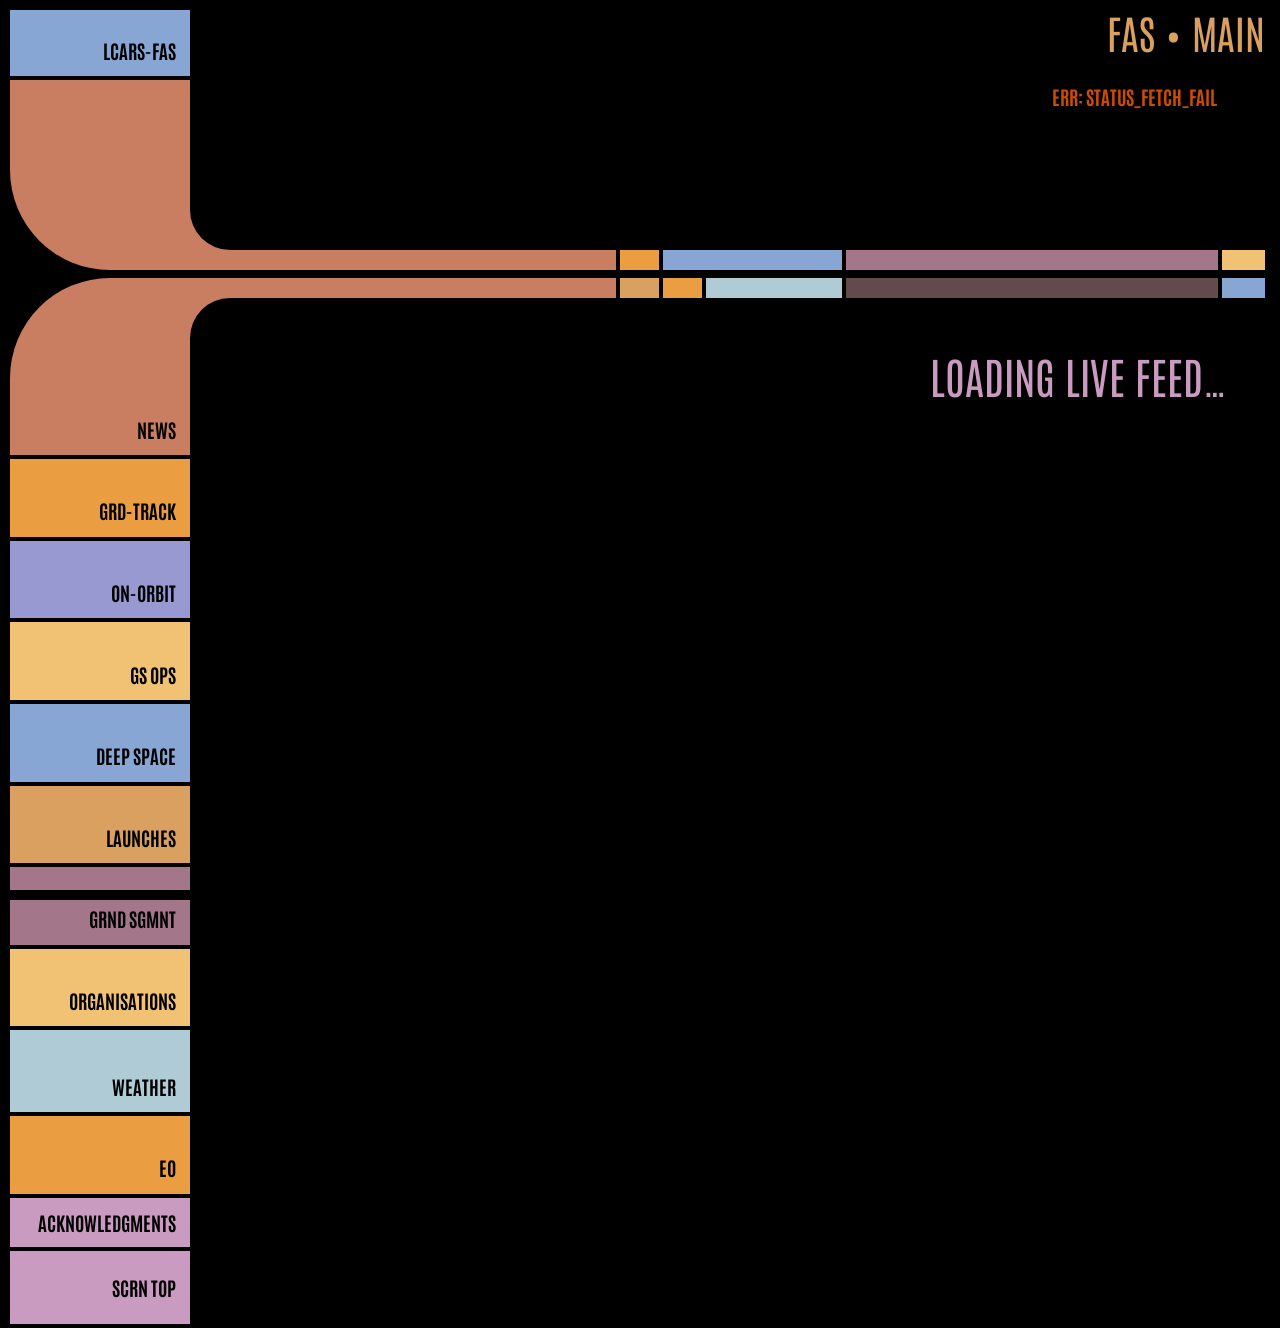
==== index.html @ 53765651 "Freshness table, run logging, TNG palette, GCAT ingestion, ON-ORBIT section - Landing page: data-fre" ====
<!DOCTYPE html>
<html>

<head>
	<meta charset="utf-8">
	<title>LCARS - FOR ALL SPECIES</title>
	<!-- Inline SVG favicon: a stylised Vulcan IDIC -- orange disc, a small
	     black circle (1/5 radius) low-left holding a silver star, and a
	     silver triangle whose apex is that star and whose base sits just
	     past the opposite edge of the disc. A data URI so the browser
	     never fires a /favicon.ico request that server.py would 404. -->
	<link rel="icon" href="data:image/svg+xml,<svg xmlns='http://www.w3.org/2000/svg' viewBox='0 0 32 32'><g transform='rotate(180 16 16)'><circle cx='16' cy='16' r='15' fill='%23f80'/><path d='M9.5 22.5 L30 7.66 L24.34 2 Z' fill='%23949eb0'/><circle cx='9.5' cy='22.5' r='3' fill='%23000'/><path d='M9.5 19.8 L10.12 21.65 L12.07 21.67 L10.5 22.82 L11.09 24.68 L9.5 23.55 L7.91 24.68 L8.5 22.82 L6.93 21.67 L8.88 21.65 Z' fill='%23949eb0'/></g></svg>">
	<meta name="viewport" content="width=device-width, initial-scale=1.0, viewport-fit=cover">
	<meta name="format-detection" content="telephone=no">
	<meta name="format-detection" content="date=no">
	<link rel="stylesheet" type="text/css" href="assets/classic.css">
</head>

<body>
	<section class="wrap-standard" id="column-3">
		<div class="wrap">
			<div class="left-frame-top">
				<div class="panel-1">
				<a href="./index.html"> LCARS-FAS </a>
				</div>
				

				<div class="panel-2"><span class="hop"></span></div>
			</div>
			
			<div class="right-frame-top">
			<div class="banner"> FAS &#149; <span id="banner-section">MAIN</span> </div>
				
				<div class="data-cascade-button-group">

					<div class="data-cascade-wrapper" id="default"></div>

					<div class="control-area-groups" id="control-area-groups"></div>

					<!-- Empty (and hidden) on the landing page; filled with a section's
					     own buttons when that section opens (renderControlAreaButtons() in lcars.js). -->
					<nav></nav>
					
				</div>
				
				<div class="bar-panel first-bar-panel">
					<div class="bar-1"></div>
					<div class="bar-2"></div>
					<div class="bar-3"></div>
					<div class="bar-4"></div>
					<div class="bar-5"></div>
				</div>
				
			</div>
		</div>
		
		<div class="wrap" id="gap">

			<div class="left-frame">
				<div>
					<button class="panel-3 section-toggle" data-section="news" onclick="showNewsSection()">NEWS</button>
					<button class="panel-4 section-toggle" data-section="on-orbit" onclick="openOnOrbitSection();">GRD-TRACK</button>
					<button class="panel-4b section-toggle" data-section="on-orbit-overview" onclick="openOnOrbitOverviewSection();">ON-<span class="hop"> ORBIT</span></button>
					<button class="panel-5 section-toggle" data-section="gs-ops" onclick="openGsOpsSection();">GS OPS</button>
					<button class="panel-6 section-toggle" data-section="deep-space" onclick="showSection('deep-space', 'DEEP SPACE')">DEEP<span class="hop">&nbsp;SPACE</span></button>
					<button class="panel-7 section-toggle" data-section="launches" onclick="showSection('launches', 'LAUNCHES')">LAUNCHES</button>
					<button class="panel-8 section-toggle" data-section="infrastructure" onclick="openInfrastructureSection();">GRND SGMNT</button>
					<button class="panel-9 section-toggle" data-section="organisations" onclick="showSection('organisations', 'ORGANISATIONS')">ORG<span class="hop">ANISATIONS</span></button>
					<button class="panel-10 section-toggle" data-section="sw-drivers" onclick="showSection('sw-drivers', 'WEATHER'); fetchAndSortGST();">WEATHER</button>
					<button class="panel-11 section-toggle" data-section="eo" onclick="openEoSection()">EO</button>
				</div>
				<div class="bottom-fixed-group">
					<button class="panel-ack section-toggle" data-section="acknowledgments" onclick="topFunction(); showSection('acknowledgments', 'ACKNOWLEDGMENTS')">ACK<span class="hop">NOWLEDGMENTS</span></button>
					<button onclick="topFunction(); playSoundAndRedirect('audio4', '#')" id="topBtn"><span class="hop">scrn</span> top</button>
				</div>
			</div>

			<div class="right-frame">
			
				<div class="bar-panel">
					<div class="bar-6"></div>
					<div class="bar-7">
						<button id="news-back-btn" class="bar-7-back-button is-hidden" onclick="backToNewsList()" aria-label="Back"><svg viewBox="0 0 24 24" width="1em" height="1em" fill="none" stroke="currentColor" stroke-width="3" stroke-linecap="round" stroke-linejoin="round"><path d="M19 12H5M11 18l-6-6 6-6"/></svg></button>
						<button id="map-zoom-in-btn" class="bar-zoom-button is-hidden" onclick="zoomMapIn()" aria-label="Zoom in"><svg viewBox="0 0 24 24" width="1em" height="1em" fill="none" stroke="currentColor" stroke-width="3" stroke-linecap="round" stroke-linejoin="round"><path d="M12 5v14M5 12h14"/></svg></button>
					</div>
					<div class="bar-8a">
						<button id="map-zoom-out-btn" class="bar-zoom-button is-hidden" onclick="zoomMapOut()" aria-label="Zoom out"><svg viewBox="0 0 24 24" width="1em" height="1em" fill="none" stroke="currentColor" stroke-width="3" stroke-linecap="round" stroke-linejoin="round"><path d="M5 12h14"/></svg></button>
					</div>
					<div class="bar-8b"></div>
					<div class="bar-9"><button id="news-read-full-btn" class="bar-9-read-full-button is-hidden" onclick="openCurrentArticleInFull()">Read in full</button></div>
					<div class="bar-10"></div>
				</div>
				
				<main>

					<div id="default-content">
						<h1 id="live-feed-title">LOADING LIVE FEED&hellip;</h1>
						<div class="iss-live-wrapper">
							<div id="live-feed-player"></div>
						</div>
						<p id="live-feed-credit" class="live-feed-credit"></p>
					</div>

					<div data-section="sw-drivers" style="display:none;">
						<h2>Space Weather Drivers</h2>
						<p class="go-big">Geomagnetic storm and solar driver data (NASA DONKI).</p>
						<p>Check the browser console for fetched GST data after pressing this button.</p>
					</div>

					<div data-section="sw-fcst" style="display:none;">
						<h2>Space Weather Forecast</h2>
						<p class="go-big">Forecast content placeholder.</p>
					</div>

					<div data-section="on-orbit" style="display:none;">
						<div class="map-panel">
							<div id="on-orbit-map" class="leaflet-map"></div>
							<div class="location-overlay">
								<div id="location-readout" class="location-readout">LOCATION: UNAVAILABLE</div>
								<div id="utc-clock" class="location-readout">
									<span class="loc-label">UTC:</span><span class="loc-value">--:--:--</span>
								</div>
							</div>
							<div id="add-object-results-panel" class="add-object-results-panel is-hidden">
								<div id="add-object-status" class="add-object-status"></div>
								<table id="add-object-results-table" class="add-object-results-table"></table>
							</div>
						</div>
					</div>

					<div data-section="on-orbit-overview" style="display:none;">
						<h2>Satellites &amp; Objects On Orbit</h2>
						<p class="go-big">Overview of what is on orbit -- by nationality, sector (government, military, commercial, academic), orbital inclination and altitude -- placeholder.</p>
					</div>

					<div data-section="gs-ops" style="display:none;">
						<div class="map-panel">
							<div id="gs-ops-map" class="leaflet-map"></div>
						</div>
					</div>

					<div data-section="deep-space" style="display:none;">
						<h2>Deep Space Network &amp; Interplanetary Missions</h2>
						<p class="go-big">Deep space tracking placeholder.</p>
					</div>

					<div data-section="launches" style="display:none;">
						<h2>Launch Database</h2>
						<p class="go-big">Launch schedule and history placeholder.</p>
					</div>

					<div data-section="infrastructure" style="display:none;">
						<div class="map-panel">
							<div id="infrastructure-map" class="leaflet-map"></div>
						</div>
					</div>

					<div data-section="organisations" style="display:none;">
						<h2>Space Agencies &amp; Commercial Companies</h2>
						<p class="go-big">Organisations directory placeholder.</p>
					</div>

					<div data-section="eo" style="display:none;">
						<div class="map-panel">
							<div id="eo-map" class="leaflet-map"></div>
						</div>
					</div>

					<div data-section="news" style="display:none;">
					<div id="news-table-wrapper"></div>
					<div id="news-detail-wrapper" style="display:none;"></div>
					</div>

					<div data-section="acknowledgments" style="display:none;">
						<p class="go-big">This project draws on the work, data and tools of a number of individuals and organisations. Their contributions are gratefully acknowledged here.</p>
						<table class="ack-table">
							<thead>
								<tr>
									<th>Name</th>
									<th>Contribution</th>
									<th>URL</th>
								</tr>
							</thead>
							<tbody>
								<tr>
									<td>Claude (Anthropic)</td>
									<td>LLM development partner &mdash; system design, implementation, testing and debugging</td>
									<td><a href="https://claude.ai">claude.ai</a></td>
								</tr>
								<tr>
									<td>Gemini</td>
									<td>Advice on datasources, libraries and APIs</td>
									<td><a href="https://gemini.google.com">gemini.google.com</a></td>
								</tr>
								<tr>
									<td>Jim Robertus</td>
									<td>Creator of the LCARS Inspired Website Template used as the design foundation for this interface</td>
									<td><a href="https://www.thelcars.com">www.thelcars.com</a></td>
								</tr>
								<tr>
									<td>Jonathan C. McDowell</td>
									<td>Decades of work building and maintaining the General Catalog of Artificial Space Objects (GCAT), used under CC&#8209;BY&#8209;4.0. </td>
									<td><a href="https://planet4589.org/space/gcat">planet4589.org/space/gcat</a></td>
								</tr>
								<tr>
									<td>Qwen</td>
									<td>Industry research and translation</td>
									<td><a href="https://qwen.ai/">qwen.ai</a></td>
								</tr>
								<tr>
									<td>Shashwat Kandadai, UCSC</td>
									<td>SGP4/SDP4 orbital propagation used for ground track computation (satellite.js)</td>
									<td><a href="https://github.com/shashwatak/satellite-js">github.com/shashwatak/satellite-js</a></td>
								</tr>
								<tr>
									<td>The Space Devs</td>
									<td>The LL2 database covering launches, launch vehicles and agencies</td>
									<td><a href="https://thespacedevs.com">thespacedevs.com</a></td>
								</tr>
								<tr>
									<td>Dr Al Gill</td>
									<td>Project Lead</td>
									<td><a href="https://www.linkedin.com/in/alasdairgill/">linkedin.com/in/alasdairgill</a></td>
								</tr>
							</tbody>
						</table>
					</div>

					</main>

				<footer>
				</footer>
				
			</div>
		</div>
	</section>	
	
	<script type="text/javascript" src="assets/lcars.js"></script>

	<div class="headtrim"> </div>
	<div class="baseboard"> </div>
</body>
</html>
---- assets/classic.css ----
@charset "utf-8";

/*

	CSS Document
	LCARS Classic Theme
	Version 24.2
	By Jim Robertus www.thelcars.com
	Modified: 2025 Jul 27
	
*/

:root {
	font-size: 1.1rem;
	color-scheme: dark;
	--lfw: 180px;															/* width of the left hand buttons */
	/*
	  TNG-era LCARS palette, sampled from a TNG LCARS reference screen
	  (2026-10-09): muted, dusty colours on black, terracotta frames, a small
	  set of hues repeated, and one vivid red-orange kept for alerts. The
	  older names below are kept so every rule that uses them follows -- each
	  is now its nearest TNG colour, so several deliberately share a value.
	  (Previous, brighter values: see git history before this change.)
	*/
	--tng-terracotta: #c97e61;  /* frames and elbows */
	--tng-periwinkle: #87a6d4;
	--tng-ice: #afcbd6;
	--tng-amber: #ea9e41;
	--tng-sand: #f1c274;
	--tng-tan: #d9a060;
	--tng-salmon: #d08968;
	--tng-mauve: #a3768a;
	--tng-pink: #ca9bc0;
	--tng-lavender: #9999d2;
	--tng-violet: #7d6fab;
	--tng-plum: #634a4b;        /* dark accent -- never under black text */
	--tng-alert: #cb4d00;       /* alerts and errors only */

	--african-violet: var(--tng-pink);
	--almond: var(--tng-sand);
	--almond-creme: var(--tng-sand);
	--blue: var(--tng-violet);
	--bluey: var(--tng-periwinkle);
	--butterscotch: var(--tng-terracotta);
	--gold: var(--tng-sand);     /* text labels and headings */
	--golden-orange: var(--tng-amber);
	--gray: #646670;
	--green: #993;
	--ice: var(--tng-ice);
	--lilac: var(--tng-lavender);
	--lima-bean: var(--tng-sand);
	--magenta: #c16091;
	--mars: var(--tng-alert);
	--moonlit-violet: var(--tng-violet);
	--orange: var(--tng-tan);
	--peach: var(--tng-salmon);
	--red: var(--tng-alert);
	--sky: var(--tng-lavender);
	--space-white: #f5f6fa;
	--sunflower: var(--tng-sand);
	--tomato: var(--tng-alert);
	--violet-creme: var(--tng-pink);
	/*
	  The frame -- both elbows, their inner corners, and the bars that
	  continue them (bar-1 from the top elbow, bar-6 from the lower) -- is
	  terracotta throughout, as in TNG. NEWS (panel-3) is transparent inside
	  the lower elbow's curve, so it is terracotta too.
	*/
	--left-frame-top-color: var(--tng-terracotta);
	--left-frame-color: var(--tng-terracotta);
	--left-frame-padding: .75rem;
	--corner-color-top: var(--tng-terracotta);
	--corner-color-bottom: var(--tng-terracotta);
	--panel-1-color: var(--tng-periwinkle);
	/*
	  panel-3 through panel-11 are the main section nav buttons (see the
	  comment above that rule). panel-3 (NEWS) has no colour of its own on
	  purpose: it sits partly inside the lower elbow's curve, so it is
	  transparent and shows --left-frame-color as part of the elbow -- an
	  opaque background would square off the curve. The rest follow TNG
	  practice: warm and cool blocks mixed freely from the palette, no two
	  neighbours alike; red is never used (alerts only), nor the dark plum
	  (black text on it is unreadable). ACKNOWLEDGMENTS (panel-ack) has its own
	  colour, pink, used by no other menu button, so it reads as the
	  separate utility action.
	*/
	--panel-4-color: var(--tng-amber);       /* GRD-TRACK (section id on-orbit) */
	--panel-4b-color: var(--tng-lavender);   /* ON-ORBIT overview -- cool between two warm neighbours */
	--panel-5-color: var(--tng-sand);        /* GS OPS */
	--panel-6-color: var(--tng-periwinkle);  /* DEEP SPACE */
	--panel-7-color: var(--tng-tan);         /* LAUNCHES */
	--panel-8-color: var(--tng-mauve);       /* GRND SGMNT */
	--panel-9-color: var(--tng-sand);        /* ORGANISATIONS */
	--panel-10-color: var(--tng-ice);        /* WEATHER */
	--panel-11-color: var(--tng-amber);      /* EO */
	--panel-ack-color: var(--tng-pink);      /* ACKNOWLEDGMENTS */
	--panel-top-button-color: var(--tng-pink);
	--bar-height: 15px;
	--bar-1-6-width: 40%;
	--bar-2-7-width: 4%;
	--bar-3-8-width: 17%;
	--bar-5-10-width: 4%;
	--bar-1-color: var(--tng-terracotta);   /* continues the top elbow */
	--bar-2-color: var(--tng-amber);
	--bar-3-color: var(--tng-periwinkle);
	--bar-4-color: var(--tng-mauve);
	--bar-5-color: var(--tng-sand);
	--bar-6-color: var(--tng-terracotta);   /* continues the lower elbow */
	--bar-7-color: var(--tng-tan);
	--bar-8a-color: var(--tng-amber);
	--bar-8b-color: var(--tng-ice);
	--bar-9-color: var(--tng-plum);
	--bar-10-color: var(--tng-periwinkle);

/* Ultra layout elements */

	--section-2-color: var(--almond-creme);
	--pill-1-color: var(--red);
	--pill-2-color: var(--butterscotch);
	--pill-3-color: var(--bluey);
	--pill-4-color: var(--almond-creme);
	--pill-5-color: var(--orange);
	--pill-6-color: var(--moonlit-violet);
	--pill-a1-color: var(--moonlit-violet);
	--pill-a2-color: var(--moonlit-violet);
	--pill-a3-color: black;
	--pill-a4-color: var(--african-violet);
	--pill-a5-color: var(--orange);
	--pill-a6-color: var(--almond-creme);

	/* End Ultra layout elements */

	--radius-top: 0 0 0 160px;
	--radius-bottom: 160px 0 0 0;
	--radius-content-top: 0 0 0 60px;
	--radius-content-bottom: 60px 0 0 0;
	--panel-border: .25rem solid black;
	--bar-border: .25rem solid black;
	--bar-cut-width: 34%;
	--bar-cut-out-width: 34%;
	--divider-height: .5rem;
/*
	NOTE: --font-color also sets the following:
		1. horizontal line <hr> color
		2. lcars-list default bullet color
		3. blockquote border color
		4. images with the *border* class border color
*/
	--font-color: var(--african-violet);
	--sub-fonts: .875rem;
	--dc-font-size: .875rem;
	--dc-row-height: calc(var(--dc-font-size) + .125rem);
	--banner-color: var(--orange);
	--meta-data-color: var(--african-violet);
	--data-cascade-color: var(--orange);
	/* Control-area text, as set by the landing page's data-freshness table
	   and reused by GS OPS's control area: small uppercase Antonio (the LCARS-style font), gold
	   labels/headings, muted amber data (cycling to the muted light colour
	   where animated). One definition so the two can't drift apart. */
	--status-font: 'Antonio', 'Arial Narrow', 'Avenir Next Condensed', sans-serif;
	--status-font-size: 1rem;   /* same as the control-panel buttons (.875rem at <=1300px, below) */
	--status-label-color: var(--gold);
	--status-data-color: #c98b4a;
	--status-data-light-color: #b8b8c4;
	/* Slightly lighter than --bluey, same hue family -- used for actual
	   data values (the plotted-objects table's rows, LAT/LON/UTC) as
	   distinct from --bluey itself, which stays in use elsewhere (map
	   borders, the PLACE dropdown, etc). One named value here rather than
	   hardcoding var(--sky) at each call site, so retuning it later is a
	   single change. */
	--data-value-color: var(--space-white);
	--light-color: white;
	--h1-color: var(--african-violet);
	--h2-color: var(--african-violet);
	--h3-color: var(--african-violet);
	--h4-color: var(--african-violet);
	--link-color: var(--tng-lavender);
	--code-color: var(--orange);
	--nav-width: 170px;
	--nav-1-color: var(--bluey);
	--nav-2-color: var(--butterscotch);
	--nav-3-color: var(--orange);
	--nav-4-color: var(--african-violet); /* not red -- cycle alternates cool/warm/warm/cool */
	--button-color: var(--african-violet);
	--button-color-sidebar: var(--red);
	--lcars-bar-color: var(--african-violet);
	--lcars-bar-start-color: var(--moonlit-violet);
	--lcars-bar-end-color: var(--moonlit-violet);
	--lcars-bar-text-color: var(--golden-orange);

/* Image Frame */

	--image-border-color: var(--almond-creme);
	--primary-color: var(--orange);
	--secondary-color: var(--moonlit-violet);
	--accent-color: var(--almond-creme);
	--title-color: var(--almond-creme);
	--spacers: .65rem;
	--frame-height: 40px;
}

@media (max-width: 1500px) {
	:root {
		--lfw: 200px;
		--radius-top: 0 0 0 130px;
		--radius-bottom: 130px 0 0 0;
		--divider-height: .4rem;
		--nav-width: 210px;
		--dc-font-size: .75rem;
		--bar-height: 24px;
	}
}

@media (max-width: 1300px) {
	:root {
		font-size: 1.2rem;
		--status-font-size: .875rem;  /* matches the nav buttons' own .875rem step here */
		--sub-fonts: .9rem;
		--lfw: 180px;
		--nav-width: 180px;
		--radius-top: 0 0 0 100px;
		--radius-bottom: 100px 0 0 0;
		--radius-content-top: 0 0 0 40px;
		--radius-content-bottom: 40px 0 0 0;
		--bar-height: 20px;	
	}
}

@media (max-width: 950px) {
	:root {
		--lfw: 150px;
	}
}

@media (max-width: 750px)	{ 
	:root {
		--panel-border: .25rem solid black;
		--bar-border: .25rem solid black;
		--lfw: 120px;
		--radius-top: 0 0 0 80px;
		--radius-bottom: 80px 0 0 0;
		--radius-content-top: 0 0 0 34px;
		--radius-content-bottom: 34px 0 0 0;
		--nav-width: 174px;
		--bar-height: 16px;
		--spacers: .5rem;
		--frame-height: 25px;
	}
}

@media (max-width: 525px) {
	:root {
		--lfw: 62px;
		--left-frame-padding: .5rem;
		--radius-top: 0 0 0 40px;
		--radius-bottom: 40px 0 0 0;
		--bar-height: 10px;
		--divider-height: .3rem;
	}
}

@media (max-width: 450px) {
	:root {
		--nav-width: 48%;
	}
}

*, *:after, *:before {
	box-sizing: border-box;
}

* {
	margin: 0;
	padding: 0;
	font: inherit;
}

img {
	display: block;
	max-width: 100%;
	height: auto;
}

input, textarea, button, select {
	font: inherit;
}

@font-face {
	font-family: 'Antonio';
	font-weight: 400;
	src: url('Antonio-Regular.woff2') format('woff2'),
			 url('Antonio-Regular.woff') format('woff');
}

@font-face {
	font-family: 'Antonio';
	font-weight: 700;
	src: url('Antonio-Bold.woff2') format('woff2'),
			 url('Antonio-Bold.woff') format('woff')
}

html {
	scroll-behavior: smooth;
}

body	{
	display: flex;
	min-height: 100vh;
	padding-top: 10px;
	padding-left: 5px;
	background-color: black;
	font-family: 'Antonio', 'Arial Narrow', 'Avenir Next Condensed', sans-serif;
	font-weight: 400;
	line-height: 1.5;
	color: var(--font-color);
}

a	{
	text-decoration: underline;
	text-decoration-thickness: 2px;
	text-underline-offset: .2rem;
	color: var(--link-color);
}

a:hover {
	filter: brightness(115%);
	animation: none;
}

a:active {
	filter: brightness(80%);
	outline: none;
}

button {
	border: none;
	outline: none;
	appearance: none;
	-webkit-appearance: none;
	background-color: transparent;
	color: black;
	transition: width 1s;
}

button:hover {
	cursor: pointer;
	animation: none;
	filter: brightness(115%);
	color: black;
}

button:active {
	filter: brightness(85%);
}

/* Ultra Layout elements */

.wrap-everything {
	display: flex;
	width: 100%;
	column-gap: 10px;
}

.wrap-standard {
	width: 100%;
}

#column-1 {
	width: 350px;
	padding: 10px 10px 10px 20px;
	transition: 800ms;
}

#column-2 {
	width: var(--lfw);
	background-color: var(--section-2-color);
	text-align: right;
	font-weight: bold;
	line-height: 1.2;
	color: black;
	transition: 800ms;
	z-index: 2;
}

#column-2 a {
	color: black;
	text-decoration: none;
}

#column-3 {
	flex: 1;
	margin-inline: auto;
}

.wrap	{
	display: flex;
	margin-inline: auto;
	padding-left: 5px;
	padding-right: 15px;
	overflow: hidden;
}

@media (max-width: 1680px) {
	#column-1 {
		margin-left: -370px;
	}

	#column-2 {
		margin-left: -230px;
	}

	.wrap-everything {
		column-gap: 5px;
	}
}

@media (max-width: 1500px) {
	#column-1,
	#column-2 {
		display: none;
	}
}

.lcars-frame {
	display: flex;
	min-height: 280px;
	position: relative;
	--frame-color: var(--african-violet);	
}

.frame-col-1	{
	width: 20px;
	height: 280px;
	background: var(--frame-color);
	border-radius: 16px 0 0 16px;
	position: relative;
}

.frame-col-1:before {
	content: '';
	display: block;
	width: 20px;
	height: 200px;
	border-top: 5px solid black;
	border-bottom: 5px solid black;
	background-color: var(--frame-color);
	position: absolute;
	top: 40px;
	left: 0;
}

.frame-col-1-cell-a {
	width: 14px;
	height: 65px;
	background-color: var(--tomato);
	border-left: 4px solid black;
	border-bottom: 4px solid black;
	position: absolute;
	top: 45px;
	right: 0;
	z-index: 2;
}

.frame-col-1-cell-b {
	width: 14px;
	height: 70px;
	background-color: var(--bluey);
	border-left: 4px solid black;
	position: absolute;
	top: 110px;
	right: 0;
	z-index: 2;
}

.frame-col-1-cell-c {
	width: 14px;
	height: 65px;
	background-color: var(--orange);
	border-top: 4px solid black;
	border-left: 4px solid black;
	position: absolute;
	bottom: 45px;
	right: 0;
	z-index: 2;
}

.frame-col-1-blocks:before {
	content: '';
	display: block;
	width: 10px;
	height: 3px;
	background-color: black;
	position: absolute;
	top: 54px;
	left: 0;
}

.frame-col-2	{
	width:20px;
	height: 280px;
	background-color: var(--frame-color);
	position: relative;
}

.frame-col-2:before {
	content: '';
	display: block;
	width: 20px;
	height: 240px;
	background-color: black;
	border-radius: 10px 0 0 10px;
	position: absolute;
	top: 20px;
	left: 0;
}

.frame-col-3 {
	display: flex;
	width: 240px;
	height: 280px; 
	align-items: center;
	justify-content: center;
}

.frame-col-4	{
	width:20px;
	height: 280px;
	background-color: var(--frame-color);
	position: relative;
}

.frame-col-4:before {
	content: '';
	display: block;
	width: 20px;
	height: 240px;
	background-color: black;
	border-radius: 0 10px 10px 0;
	position: absolute;
	top: 20px;
	left: 0;
}

.display-horizontal {
	rotate: 90deg;
}

.frame-col-5	{
	width:20px;
	height: 280px;
	background-color: var(--frame-color);
	border-radius: 0 16px 16px 0;
	padding-top: 40px;
	position: relative;
}

.frame-col-5:before {
	content: '';
	display: block;
	width: 20px;
	height: 200px;
	border-top: 5px solid black;
	border-bottom: 5px solid black;
	background-color: var(--frame-color);
}

.frame-col-5-cell-a {
	width: 14px;
	height: 65px;
	background-color: var(--lilac);
	border-bottom: 4px solid black;
	border-right: 4px solid black;
	position: absolute;
	top: 45px;
	left: 0;
	z-index: 2;
}

.frame-col-5-cell-b {
	width: 14px;
	height: 70px;
	background-color: var(--violet-creme);
	border-right: 4px solid black;
	position: absolute;
	top: 110px;
	left: 0;
	z-index: 2;
}

.frame-col-5-cell-c {
	width: 14px;
	height: 65px;
	background-color: var(--moonlit-violet);
	border-top: 4px solid black;
	border-right: 4px solid black;
	position: absolute;
	bottom: 45px;
	left: 0;
	z-index: 2;
}

.line {
  height: 20px;
  width: 12px;
	background: linear-gradient(#600, var(--mars), #600);
}

.line:nth-child(1) {
  animation: animateLine6 1s 0.2s infinite;
}

.line:nth-child(2) {
  animation: animateLine5 1s 0.3s infinite;
}

.line:nth-child(3) {
  animation: animateLine3 1s 0.4s infinite;
}

.line:nth-child(4) {
  animation: animateLine3 1s 0.5s infinite;
}

.line:nth-child(5) {
  animation: animateLine2 1s 0.6s infinite;
}

.line:nth-child(6) {
  animation: animateLine2 1s 0.7s infinite;
}

.line:nth-child(7) {
  animation: animateLine2 1s 0.8s infinite;
}

/* 8 & 9 are middle lines*/

.line:nth-child(8) {
  animation: animateLine4 1s 0.9s infinite; 
}

.line:nth-child(9) {
  animation: animateLine4 1s 1s infinite;
}

.line:nth-child(10) {
  animation: animateLine2 1s 0.8s infinite;
}

.line:nth-child(11) {
  animation: animateLine2 1s 0.7s infinite;
}

.line:nth-child(12) {
  animation: animateLine2 1s 0.6s infinite;
}

.line:nth-child(13) {
  animation: animateLine3 1s 0.5s infinite;
}

.line:nth-child(14) {
  animation: animateLine3 1s 0.4s infinite;
}

.line:nth-child(15) {
  animation: animateLine5 1s 0.3s infinite;
}

.line:nth-child(16) {
  animation: animateLine6 1s 0.2s infinite;
}

@keyframes animateLine2 {
  0% {
    height: 180px;
  }
  50% {
    height: 90px;
  }
  100% {
    height: 180px;
  }
}

@keyframes animateLine3 {
  0% {
    height: 120px;
  }
  50% {
    height: 60px;
  }
  100% {
    height: 120px;
  }
}

@keyframes animateLine4 {
  0% {
    height: 230px;
  }
  50% {
    height: 115px;
  }
  100% {
    height: 230px;
  }
}

@keyframes animateLine5 {
  0% {
    height: 60px;
  }
  50% {
    height: 30px;
  }
  100% {
    height: 60px;
  }
}

@keyframes animateLine6 {
  0% {
    height: 30px;
  }
  50% {
    height: 15px;
  }
  100% {
    height: 30px;
  }
}

.pillbox,
.pillbox-2 {
  display: grid;
  grid-template-columns: 1fr 1fr;
  grid-gap: 8px;
  margin: 1.25rem auto;
  text-align: right;
  font-size: var(--sub-fonts); 
}

.pill,
.pill-2 {
	display: flex;
	width: 100%;
	height: 56px;
	justify-content: flex-end;
	align-items: flex-end;
	text-decoration: none;  
  color: black;
  font-weight: bold;
  padding-right: .75rem;
  padding-bottom: .35rem;
}

.pillbox a {
	display: flex;
	width: 100%;
	height: 56px;
	justify-content: flex-end;
	align-items: flex-end;
	text-decoration: none;  
  color: black;
  font-weight: bold;
  padding-right: .75rem;
  padding-bottom: .35rem;
}

.pillbox-2 a {
	display: flex;
	width: 100%;
	height: 56px;
	justify-content: flex-end;
	align-items: flex-end;
	text-decoration: none;  
  color: black;
  font-weight: bold;
  padding-right: .75rem;
  padding-bottom: .35rem;
}

.pill:hover,
.pill-2:hover {
	filter: brightness(115%);
}

.pill:active,
.pill-2:active {
	filter: brightness(80%);
}

.pill:nth-child(1),
.pillbox a:nth-child(1) {
	border-radius: 100vmax 0 0 100vmax;
	background-color: var(--pill-1-color);
}

.pill:nth-child(2),
.pillbox a:nth-child(2) {
	background-color: var(--pill-2-color);
}

.pill:nth-child(3),
.pillbox a:nth-child(3) {
	border-radius: 100vmax 0 0 100vmax;
	background-color: var(--pill-3-color);
}

.pill:nth-child(4),
.pillbox a:nth-child(4) {
	background-color: var(--pill-4-color);
}

.pill:nth-child(5),
.pillbox a:nth-child(5) {
	background-color: var(--pill-5-color);
	border-radius: 100vmax 0 0 100vmax;
}

.pill:nth-child(6),
.pillbox a:nth-child(6) {
	background-color: var(--pill-6-color);
}

.pill-2:nth-child(1),
.pillbox-2 a:nth-child(1) {
	border-radius: 100vmax 0 0 100vmax;
	background-color: var(--pill-a1-color);
}

.pill-2:nth-child(2),
.pillbox-2 a:nth-child(2) {
	background-color: var(--pill-a2-color);
	border-radius: 0 100vmax 100vmax 0;
	padding-right: 1rem;
}

.pill-2:nth-child(3),
.pillbox-2 a:nth-child(3) {
	background-color: var(--pill-a3-color);
}

.pill-2:nth-child(4),
.pillbox-2 a:nth-child(4) {
	background-color: var(--pill-a4-color);
	border-radius: 0 100vmax 100vmax 0;
	padding-right: 1rem;
}

.pill-2:nth-child(5),
.pillbox-2 a:nth-child(5) {
	background-color: var(--pill-a5-color);
	border-radius: 100vmax 0 0 100vmax;
}

.pill-2:nth-child(6),
.pillbox-2 a:nth-child(6) {
	background-color: var(--pill-a6-color);
	border-radius: 0 100vmax 100vmax 0;
	padding-right: 1rem;
}

.lcars-list-2 ul {
	list-style: none;
}

.lcars-list-2 {
	margin: 0 auto 50px auto;
	padding-left: 5px;
}

.lcars-list-2 li {
	position: relative;
	padding-bottom: 5px;
	padding-left: 38px;
	font-size: var(--sub-fonts);
	color: var(--orange);
}

.lcars-list-2 li::before {
	content: '';
	display: block;
	width: 24px;
	height: 14px;
	border-radius: 50%;
	background-color: var(--orange);
	position: absolute;
	top: 8px;
	left: 0;
}

/*
  panel-12..15 (and the old .panel-11) were dead "Ultra layout" template
  leftovers -- nothing in the HTML or JS referenced them. Removed so the
  real nav can use .panel-11 (see the .panel-11 rule further down, next to
  .panel-10).
*/

.section-2-buttons a {
	display: block;
	text-decoration: none;
	text-align: right;
	border-bottom: var(--panel-border);
	padding: 1.5rem .75rem .75rem 2px;
	background-color: var(--section-2-color);
	text-transform: uppercase;
	color: black;
}

.section-2-buttons a:nth-child(2) {
	background-color: var(--butterscotch);
}

.section-2-buttons a:nth-child(3) {
	background-color: var(--african-violet);
}

/* End Ultra layout elements */ 

.scroll-top {
	display: none;
}

.left-frame-top,
.left-frame	{
	width: var(--lfw);
	text-align: right;
	font-size: clamp(.875rem, 2vw, 1rem);
	line-height: 1.2;
	font-weight: bold;
	color: black;
	transition: width 1s;
}

.left-frame-top	{
	background-color: var(--left-frame-top-color);
	border-radius: var(--radius-top);
}

.left-frame-top a,
.left-frame a {
	text-decoration: none;
	color: black;
}

.left-frame	{
	display: flex;
	flex-direction: column;
	justify-content: space-between;
	padding-top: 100px;
	background-color: var(--left-frame-color);
	border-radius: var(--radius-bottom);
}

.right-frame-top	{
	flex: 1;
	align-content: flex-end;
	position: relative;
}

.right-frame-top:before {
	content: '';
	display: block;
	width: 60px;
	height: 60px;
	background: linear-gradient(to top right, var(--corner-color-top) 50%, black 50%);
	position: absolute;
	left: 0;
	bottom: var(--bar-height);
	z-index: -1;	
}

.right-frame-top:after {
	content: '';
	display: block;
	width: 60px;
	height: 60px;
	background-color: black;
	border-radius: var(--radius-content-top);
	position: absolute;
	left: 0;
	bottom: var(--bar-height);
	z-index: -1;
}

@media (max-width: 650px) {
	.right-frame-top:before {
		bottom: 16px;
	}

	.right-frame-top:after {
		bottom: 16px;
	}
}

@media (max-width: 525px) {
	.right-frame-top:before {
		bottom: 10px;
	}

	.right-frame-top:after {
		bottom: 10px;
	}
}

.banner	{
	padding-bottom: 1rem;
	padding-left: 5px;
	text-align: right;
	text-transform: uppercase;
	line-height: 1.1;
	font-size: clamp(1.25rem, 0.75rem + 2vw, 4rem);
	color: var(--banner-color);
}

.banner a {
	color: var(--banner-color);
	text-decoration: none;
}

.data-cascade-button-group	{
	display: flex;
	justify-content: flex-end;
	align-items: flex-start;
	flex-wrap: wrap;
	gap: 1.5rem;
}

.header-content {
	flex: 1;
	min-height: 180px;
	padding-right: .5rem;
	padding-left: clamp(20px, 3vw, 50px);
}

.header-content > *:first-child {
	margin-top: 0;
}

.header-content > *:last-child {
	margin-bottom: 0;
}

/* Data Cascade 2025 */

.data-cascade-wrapper {
	flex: 1;
	display: flex;
	flex-wrap: wrap;
	justify-content: flex-end;
	max-width: 100%;
	height: calc(var(--dc-row-height) * 9); /* 204px */
	overflow: hidden;
 	padding-right: .5rem;
 	padding-left: clamp(20px, 3vw, 50px);
 	column-gap: .5rem;
}

/* One typeface for everything on the left side of the control panel --
   the landing page's data table, the news histogram, and every section's
   forms, status panels, keys and lists. Set once here and inherited: no
   rule for content drawn into #default sets its own font-family. (Sizes
   and colours are still set per element.) */
#default {
	font-family: var(--status-font);
}

.data-column {
	display: grid;
	grid-template-columns: 1fr;
	margin-top: 1px;
	text-align: right;
	font-size: var(--dc-font-size); /* .938 */
	line-height: 1;
	color: black;
}

.dc-row-1,
.dc-row-2,
.dc-row-3,
.dc-row-4,
.dc-row-5,
.dc-row-6,
.dc-row-7 {
	text-box: trim-both cap alphabetic;
	height: var(--dc-row-height);
}

@media (max-width: 780px) {
	.data-cascade-wrapper {
		display: none;
	}
}

/* Label shown in place of the news ticker once a left-menu section is
   open (see updateControlArea() in lcars.js). Right-aligned to match the
   wrapper's own flex alignment and coloured to match the ticker text. */
.control-area-label {
	display: flex;
	align-items: center;
	justify-content: flex-end;
	width: 100%;
	height: 100%;
	font-size: clamp(1.5rem, 1rem + 2vw, 3rem);
	font-weight: bold;
	text-transform: uppercase;
	color: var(--data-cascade-color);
	text-align: right;
}

/* Asset-type key shown in the control area for sections registered with
   defaultAreaMode: 'key' (see registerPanelControls() in lcars.js and its
   use in assets/groundSegmentPanel.js), in place of the plain
   section-name label -- same wrapper, same fixed height, just filled with
   colour-coded rows instead of one big word. */
.control-area-key {
	display: grid;
	/* 1fr, not auto -- the three columns stretch to fill the wrapper's
	   full width (which itself grows via flex:1 to fill the available
	   space left of the buttons) rather than shrinking to content size
	   and sitting packed in a corner. */
	grid-template-columns: repeat(3, 1fr);
	grid-template-rows: repeat(4, 1fr);
	grid-auto-flow: column;
	column-gap: 1rem;
	width: 100%;
	height: 100%;
}

.control-area-key-row {
	display: flex;
	align-items: center;
	justify-content: flex-end;
	gap: .4rem;
	font-size: 1.15rem;
	font-weight: bold;
	text-transform: uppercase;
	color: var(--data-cascade-color);
}

/* News topic histogram shown in the control area while the news section
   is open (see renderNewsTopicHistogram() in lcars.js) -- one row per
   filter button plus a scale axis along the bottom, together filling the
   wrapper's fixed height. LCARS bar style: flat colour, pill-rounded
   right end, square left end butting against the right-aligned label.
   Right padding leaves room for the last tick label, centred on the axis
   end. Drawn as two halves side by side (.news-histogram-pair), each five
   rows tall rather than one nine-row column, so the text can be larger --
   HISTOGRAM_ROWS in lcars.js must match the repeat() count below. */
.news-histogram-pair {
	display: flex;
	gap: 1.5rem;
	width: 100%;
	height: 100%;
}

.news-histogram {
	display: grid;
	grid-template-columns: max-content 1fr;
	grid-template-rows: repeat(5, 1fr) auto;
	flex: 1;
	min-width: 0;
	padding-right: 1rem;
	align-items: center;
	column-gap: .5rem;
	height: 100%;
	/* Same size as the nav buttons beside it: 1rem, and .875rem at <=1300px
	   (see the matching nav button rule there). */
	font-size: 1rem;
	font-weight: bold;
	text-transform: uppercase;
	line-height: 1;
}

/* Same colour as the dates in the news table (.news-col-date). */
.news-histogram-label {
	text-align: right;
	color: var(--gold);
}

.news-histogram-track {
	height: 70%;
}

.news-histogram-bar {
	height: 100%;
	min-width: 4px;
	border-radius: 0 100vmax 100vmax 0;
}

/* Horizontal axis: a thin orange rule with a tick mark and value at each
   step, aligned under the bars' track so 0 sits at the bars' left end. */
.news-histogram-axis {
	position: relative;
	/* In em, so it grows with .news-histogram's font -- tick mark plus one
	   line of tick label. */
	height: 1.6em;
	border-top: 2px solid var(--data-cascade-color);
}

.news-histogram-tick {
	position: absolute;
	top: 0;
	display: flex;
	flex-direction: column;
	align-items: center;
	transform: translateX(-50%);
	color: var(--data-cascade-color);
}

.news-histogram-tick::before {
	content: '';
	width: 2px;
	height: 4px;
	margin-bottom: 2px;
	background-color: var(--data-cascade-color);
}

/*
  Wraps every Leaflet map panel (#on-orbit-map, #gs-ops-map,
  #infrastructure-map), so any absolutely-positioned overlay content added
  to one (.location-overlay -- LAT/LON + UTC on on-orbit) has something
  other than the whole document to position itself against -- otherwise it
  would anchor to the page, not the map's own corner. A no-op for gs-ops
  and infrastructure, which have no overlay content, but kept structurally
  identical for consistency.
*/
.map-panel {
	position: relative;
}

/*
  Observer location readout, fixed to the top-left corner of the map --
  see renderLocationReadout() in lcars.js. Stays in place as the map pans/
  zooms beneath it, since it's positioned against .map-panel, not the
  map's own (constantly transforming) tile layer. The manual-override
  entry form lives separately, in the control panel (see
  .user-location-form below) -- only the read-only display sits here.
*/
.location-overlay {
	position: absolute;
	top: .75rem;
	left: .75rem;
	z-index: 1000;
	padding: .5rem .75rem;
	background: transparent;
	border-radius: var(--card-radius, 8px);
	font-family: 'Antonio', 'Arial Narrow', 'Avenir Next Condensed', sans-serif;
}

/* 2-column grid (label, value) so LAT/LON line up like a tabulated
   readout regardless of font metrics -- see .loc-label/.loc-value below.
   Also used, unmodified, by #utc-clock (see index.html), so this one rule
   covers LAT/LON/UTC together. Label and value are deliberately different
   colours (bluey vs gold, below) rather than one flat colour for the
   whole readout -- makes the actual data visually pop out from its label
   rather than reading as one undifferentiated block. */
.location-readout {
	display: grid;
	grid-template-columns: auto auto;
	column-gap: .5em;
	row-gap: .15em;
	font-size: 1.1rem;
	font-weight: bold;
	text-transform: uppercase;
	/* Fallback for the plain-text states ("LOCATION: UNAVAILABLE",
	   "LOCATION: DETECTING...") that aren't split into .loc-label/
	   .loc-value spans -- .loc-label below overrides this for the
	   structured LAT/LON/UTC rows. */
	color: var(--gold);
}

.loc-label {
	color: var(--gold);
}

.loc-value {
	/* tabular-nums keeps digits consistent-width when the font actually
	   implements that OpenType feature, but 'Antonio' (a condensed
	   display font, set on the ancestor .location-overlay) isn't
	   guaranteed to -- and .location-overlay itself has no fixed width,
	   so it shrink-wraps to its widest child. If the UTC clock's rendered
	   width so much as flickers a fraction of a pixel as its digits tick
	   over, the whole overlay box can resize, which shifts the LAT/LON
	   grid too even though its own content never changed. min-width in
	   ch units (not reliant on tabular-nums) pins this span to the
	   longest string either use ever produces -- "+ 180.00" (a >=100
	   degree longitude) and "88:88:88" (the UTC clock) are both exactly
	   8 characters -- so nothing here can ever change width at all.
	*/
	min-width: 8ch;
	font-variant-numeric: tabular-nums;
	text-align: right;
	color: var(--data-value-color);
}

/* Same box model as the standard nav buttons (nav a, nav button --
   width/height/padding/border-radius/line-height all copied from there)
   so SELECT/FIND read as part of the same button family, not a smaller
   one-off pair. */
.location-btn {
	display: flex;
	flex-direction: column;
	justify-content: flex-end;
	align-items: flex-end;
	width: var(--nav-width);
	height: calc(var(--nav-width) / 2.8);
	padding-inline: 1.5rem;
	padding-bottom: .7rem;
	border: none;
	border-radius: 100vmax;
	background-color: var(--gold);
	color: black;
	font-family: inherit;
	text-align: right;
	line-height: 1.175;
	font-weight: bold;
	text-transform: uppercase;
	cursor: pointer;
}

.location-btn:hover {
	filter: brightness(110%);
}

/*
  USR LOCN entry form, injected into #default (the cascade wrapper, left
  of the nav buttons) -- see toggleUserLocationForm() in lcars.js.
  Left-justified deliberately overriding #default's own right-aligned
  default (news ticker/labels/asset key are all right-aligned; this one
  isn't), per the LAT/LON/PLACE fields needing to read left-to-right like
  a normal form. width: 100% makes it fill the wrapper so "left-justified"
  means flush with the wrapper's own left edge, not just left-aligned
  within whatever space text-align:right would have left it.
*/
.user-location-form {
	display: flex;
	align-items: center;
	justify-content: flex-start;
	width: 100%;
	height: 100%;
	gap: 1.5rem;
}

/* Label column + input column, both left-aligned and sharing one grid so
   every label and every input lines up vertically with its counterparts
   on the other rows. */
.user-location-fields {
	display: grid;
	grid-template-columns: auto auto;
	align-items: center;
	column-gap: .6rem;
	row-gap: .5rem;
}

.user-location-fields label {
	text-align: left;
	font-weight: bold;
	text-transform: uppercase;
	color: var(--data-cascade-color);
}

.user-location-actions {
	display: flex;
	flex-direction: column;
	/* Matches nav's own row-gap so this 2-button stack is the exact same
	   total height as nav's 2 button rows -- both then land at the same
	   y-positions when centered within the shared 204px row. */
	gap: .65rem;
}

/*
  ADD OBJ search form, injected into #default the same way
  .user-location-form is (see toggleAddObjectForm() in lcars.js). 3
  independent columns of 4 (label, field) pairs each -- NAME/NORAD ID/
  OBJ TYPE/CTRAK GRP, COUNTRY/SPACE PORT/LAUNCH FROM/LAUNCH TO,
  ALTITUDE/INCL/MMOTION FROM/MMOTION TO -- each its own 2-track (label,
  field) grid rather than one row-major grid across all 3, so a future
  reshuffle that leaves the columns uneven again (as an earlier version of
  this form briefly was) doesn't need restructuring, just moving fields
  between the existing per-column divs. Fits the same vertical space the
  LAT/LON/PLACE form fits in.
*/
.add-object-form {
	display: flex;
	align-items: center;
	justify-content: flex-start;
	width: 100%;
	height: 100%;
	gap: 1.5rem;
}

.add-object-fields {
	display: flex;
	align-items: flex-start;
	gap: 1.2rem;
}

.add-object-fields-col {
	display: grid;
	grid-template-columns: auto auto;
	align-items: center;
	column-gap: .6rem;
	row-gap: .3rem;
}

/* white-space: nowrap is load-bearing, not decorative -- without it,
   labels like "NORAD ID" wrap to 2 lines under this narrow per-label
   track width, roughly doubling that row's height and pushing the whole
   form past #default's fixed-height budget (confirmed empirically: 212px
   rendered vs ~151px available before this fix). */
.add-object-fields label {
	text-align: left;
	font-weight: bold;
	text-transform: uppercase;
	color: var(--data-cascade-color);
	white-space: nowrap;
}

.add-object-fields select.location-input,
.add-object-fields input.location-input {
	width: 8.5rem;
	padding: .15rem .4rem;
}

/* 2 buttons (SEARCH, ADD SELECTION) stacked -- SELECT ALL/CLEAR were
   dropped, see renderAddObjectFormMarkup()'s own comment in onOrbitPanel.js
   for why. */
.add-object-actions {
	display: grid;
	grid-template-columns: 1fr;
	gap: .4rem;
}

/*
  Results table's home while ADD OBJ is open -- same footprint as
  .leaflet-map (it replaces the map, not sits alongside it), scrollable
  since a broad search can return up to 500 rows and there's no sensible
  fixed row cap for a browse/search table the way there is for the
  short plotted-objects watchlist.
*/
.add-object-results-panel {
	width: 100%;
	height: 82vh;
	min-height: 420px;
	overflow-y: auto;
	background-color: #071018;
	border: 1px solid var(--gray);
	border-radius: var(--card-radius, 8px);
	padding: .75rem 1rem;
	box-sizing: border-box;
}

.add-object-results-panel.is-hidden {
	display: none;
}

.add-object-status {
	color: var(--gold);
	font-weight: bold;
	text-transform: uppercase;
	margin-bottom: .5rem;
}

.add-object-results-table {
	border-collapse: collapse;
	font-family: Arial, Helvetica, sans-serif;
	font-size: 14px;
	text-transform: uppercase;
	width: 100%;
}

.add-object-results-table th {
	position: sticky;
	top: 0;
	background-color: #071018;
	color: var(--gold);
	text-align: left;
	padding: 2px 10px 4px 4px;
	white-space: nowrap;
}

.add-object-results-table th.add-object-sortable-header {
	cursor: pointer;
	user-select: none;
}

.add-object-results-table th.add-object-sortable-header:hover {
	color: var(--data-cascade-color);
}

.add-object-sort-arrow-inactive {
	opacity: 0.35;
}

.add-object-results-table td {
	padding: 2px 10px 2px 4px;
	white-space: nowrap;
	color: var(--data-value-color);
}

.add-object-results-table tr.add-object-row {
	cursor: pointer;
}

.add-object-results-table tr.add-object-row:hover {
	background-color: rgba(255, 170, 0, 0.12);
}

.add-object-results-table tr.add-object-row-selected {
	background-color: rgba(255, 170, 0, 0.3);
}

.location-input {
	width: 12rem;
	border: 1px solid var(--bluey);
	border-radius: 4px;
	background: black;
	color: var(--bluey);
	font-family: inherit;
	padding: .25rem .5rem;
}

/* Set by validateCoordinateField() in lcars.js on blur -- flags an
   out-of-range or unparseable LAT/LON value before SELECT is even
   clicked, rather than only surfacing via that button's alert(). */
.location-input.invalid {
	border-color: var(--red);
	background: rgba(196, 68, 68, 0.2);
}

/* Fixed width matching .location-input, independent of the grid's own
   stretched cell width. */
.place-input-wrapper {
	width: 12rem;
}

/* Custom PLACE autocomplete dropdown -- see renderPlaceSuggestions() in
   lcars.js. Replaces a native <datalist>, which is unstylable browser
   chrome (no font, no colour, no dark background) and looked out of
   place against the rest of this hand-styled interface.

   position: fixed, not absolute -- #default (the PLACE input's ancestor)
   has a fixed height and overflow: hidden for the news ticker, which
   clips any descendant that extends past its box in any direction.
   Fixed positioning escapes that (viewport is its containing block, not
   #default); left/top are set from JS in renderPlaceSuggestions() since
   plain CSS can't place it relative to the SELECT/FIND buttons, which
   live in a different DOM subtree (#default's sibling `nav`, not a
   descendant of it). */
.place-suggestions {
	position: fixed;
	width: 14rem;
	max-height: 12rem;
	overflow-y: auto;
	background: black;
	border: 1px solid var(--bluey);
	border-radius: 4px;
	z-index: 1000;
}

.place-suggestions.is-hidden {
	display: none;
}

.place-suggestion {
	padding: .4rem .6rem;
	color: var(--bluey);
	font-family: inherit;
	text-transform: uppercase;
	cursor: pointer;
}

.place-suggestion:hover {
	background: var(--gold);
	color: black;
}

/* Inline USR LOCN error message, replacing alert() -- see
   showUserLocationStatus() in lcars.js. position: fixed for the same
   overflow:hidden-clipping reason as .place-suggestions. */
.usrloc-status {
	position: fixed;
	max-width: 20rem;
	padding: .5rem .75rem;
	background: black;
	border: 1px solid var(--red);
	border-radius: 4px;
	color: var(--red);
	font-weight: bold;
	text-transform: uppercase;
	z-index: 1000;
}

.usrloc-status.is-hidden {
	display: none;
}

/* Inline validation message under the GRND STN form's SAVE button (see
   showGroundStationStatus() in gsOpsPanel.js). Normal flow, not
   position:fixed like .usrloc-status -- the single-button actions column
   leaves room for it inside #default's box. */
.gs-status {
	max-width: 12rem;
	margin-top: .3rem;
	font-size: .8rem;
	line-height: 1.15;
	text-transform: uppercase;
	color: var(--red);
}

.gs-status.is-hidden {
	display: none;
}

/* GRND STN numeric field: the .gs-inbox (input with its unit inside)
   plus, for the two frequency rows, a band-letter chip to its right. */
.gs-field {
	display: inline-flex;
	align-items: center;
	gap: .4rem;
}

.gs-unit {
	font-size: .8rem;
	font-weight: normal;
	text-transform: none;
	white-space: nowrap;
	color: var(--bluey);
}

/* --- GRND STN link-budget form (5 columns of 4) ------------------------
   .gs-form is added alongside .add-object-form by renderGroundStation
   FormMarkup(). Five .add-object-fields-col groups -- Antenna, Uplink,
   Downlink, Losses/Geometry, Link/Waveform -- each 4 rows, three of them
   led by an inline Calc/Man-style segmented toggle where a value can be
   derived or typed. Tighter than the ADD OBJ form (narrower inputs,
   smaller labels) to fit 5 columns in #default; scrolls horizontally
   rather than clipping on a narrow desktop. */
.gs-form .add-object-fields {
	gap: .55rem;
	max-width: 100%;
}

.gs-form .add-object-fields-col {
	column-gap: .35rem;
	row-gap: .28rem;
	align-content: start;
}

/* Form text matches the control-panel buttons (1rem). */
.gs-form .add-object-fields label {
	font-size: 1rem;
}

/* Every input and select in the form is one fixed size. Numeric inputs
   carry their unit inside the box -- absolutely positioned, right-aligned
   and non-interactive -- while the typed value stays left-aligned with
   enough right padding to clear the unit. */
.gs-form .add-object-fields-col input.location-input,
.gs-form .add-object-fields-col select.location-input {
	width: 7rem;
	box-sizing: border-box;
	padding: .12rem .4rem;
	font-size: 1rem;
}

.gs-form .gs-field {
	gap: .3rem;
}

.gs-inbox {
	position: relative;
	display: inline-block;
}

.gs-form .gs-inbox input.location-input {
	padding-right: 2.3rem;
	text-align: left;
}

/* UL/DL FREQ show "GHz (S)" inside the box -- a wider unit needs more
   right padding so the typed value clears it. */
.gs-form .gs-inbox #gs-ulf,
.gs-form .gs-inbox #gs-dlf {
	padding-right: 3.4rem;
}

.gs-form .gs-inbox .gs-unit {
	position: absolute;
	right: .45rem;
	top: 50%;
	transform: translateY(-50%);
	font-size: .8rem;
	pointer-events: none;
}

/* Derived, read-only field (gain in CALC mode, EIRP in PWR mode, G/T in
   TSYS mode): dashed border + value colour to read as computed, not
   editable. */
.gs-derived-input {
	border-style: dashed;
	color: var(--data-value-color);
	opacity: .85;
}

/* Non-derived field whose toggle has switched it out of use -- kept
   editable for a seamless toggle-back, just dimmed. */
.gs-inactive {
	opacity: .4;
}

/* Action column: SAVE / RESET at the full control-button size (plain
   .location-btn), plus the hidden-until-needed validation line. */
.gs-form .add-object-actions.gs-actions {
	gap: .4rem;
	align-self: center;
}

/* VIS NOW status panel, rendered into #default while VIS NOW is on (see
   renderVisibleSatStatus() in gsOpsPanel.js): a stats column on the left
   and a colour key matching the map markers on the right. */
.gs-status-panel {
	display: flex;
	align-items: center;
	justify-content: flex-start;
	gap: 2.5rem;
	width: 100%;
	height: 100%;
	padding-left: .5rem;
	text-transform: uppercase;
	/* One colour for every label and value in the panel. */
	color: var(--data-cascade-color);
}

.gs-status-stats,
.gs-status-key {
	display: grid;
	grid-template-columns: auto auto;
	align-content: center;
	row-gap: .35rem;
}

.gs-status-stats {
	column-gap: 1.2rem;
}

.gs-status-stats .k {
	font-weight: bold;
	white-space: nowrap;
}

.gs-status-stats .v {
	font-weight: bold;
	text-align: right;
	font-variant-numeric: tabular-nums;
}

.gs-status-key {
	column-gap: .6rem;
}

/* Wrapper for the inline swept-dart glyph (drawn in gsOpsPanel.js to
   match the map markers). */
.gs-key-swatch {
	display: inline-flex;
	align-items: center;
	justify-self: center;
}

.gs-key-label {
	font-weight: bold;
	white-space: nowrap;
	align-self: center;
}

.key-shape {
	display: inline-block;
	flex: none;
}

/* --- GS OPS control area: same text as the landing page's data table ---
   Scoped by #default[data-control-section="gs-ops"] (set in updateControlArea(),
   lcars.js) so the location form it shares with ON-ORBIT and EO only
   changes here. Covers the VIS NOW status panel, the GRND STN form and the
   GS LOCN form: 12px uppercase text, gold labels (as the table's
   headings), muted amber values and typed text (as the table's data --
   static here, since animated text in a form field would be distracting).
   The typeface itself comes from #default, as for every section. */
#default[data-control-section="gs-ops"] :is(.gs-status-panel, .add-object-form, .user-location-form, label,
	input, select, option, .gs-unit, .gs-key-label, .usrloc-status, .gs-status) {
	font-size: var(--status-font-size);
	font-weight: normal;
	text-transform: uppercase;
}

#default[data-control-section="gs-ops"] :is(label, .gs-status-stats .k) {
	color: var(--status-label-color);
}

#default[data-control-section="gs-ops"] :is(.gs-status-stats .v, .gs-key-label, input, select, .gs-unit) {
	color: var(--status-data-color);
}

.key-shape-circle {
	width: .75em;
	height: .75em;
	border-radius: 50%;
}

.key-shape-square {
	width: .75em;
	height: .75em;
	border-radius: 2px;
}

.key-shape-triangle,
.key-shape-triangle-down {
	width: 0;
	height: 0;
	border-left: .4em solid transparent;
	border-right: .4em solid transparent;
}

.key-shape-triangle {
	border-bottom: .7em solid; /* colour overridden inline via border-bottom-color */
}

.key-shape-triangle-down {
	border-top: .7em solid; /* colour overridden inline via border-top-color */
}

.key-shape-asterisk {
	font-size: 1.1em;
	line-height: 1;
}

@keyframes data-group-1 {

	0%,
	3.99% {
		color: black;
	}

	4%,
	45.99% {
		color: var(--data-cascade-color);
	}

	46%,
	49.99% {
		color: var(--light-color);
	}

	50%,
	63.99% {
		color: var(--data-cascade-color);
	}

	64%,
	67.99% {
		color: var(--light-color);
	}

	68%,
	100% {
		color: var(--data-cascade-color);
	}
}

@keyframes data-group-1a {

	0%,
	4.99% {
		color: black;
	}

	5%,
	45.99% {
		color: var(--data-cascade-color);
	}

	46%,
	49.99% {
		color: var(--light-color);
	}

	50%,
	63.99% {
		color: var(--data-cascade-color);
	}

	64%,
	67.99% {
		color: var(--light-color);
	}

	68%,
	100% {
		color: var(--data-cascade-color);
	}
}

@keyframes data-group-2 {

	0%,
	12.99% {
		color: black;
	}

	13%,
	49.99% {
		color: var(--data-cascade-color);
	}

	50%,
	53.99% {
		color: var(--light-color);
	}

	54%,
	67.99% {
		color: var(--data-cascade-color);
	}

	68%,
	71.99% {
		color: var(--light-color);
	}

	72%,
	100% {
		color: var(--data-cascade-color);
	}
}

@keyframes data-group-2b {

	0%,
	14.99% {
		color: black;
	}

	15%,
	49.99% {
		color: var(--data-cascade-color);
	}

	50%,
	53.99% {
		color: var(--light-color);
	}

	54%,
	67.99% {
		color: var(--data-cascade-color);
	}

	68%,
	71.99% {
		color: var(--light-color);
	}

	72%,
	81.99% {
		color: var(--data-cascade-color);
	}

	82%,
	100% {
		color: var(--light-color);
	}
}

@keyframes data-group-3 {

	0%,
	26.99% {
		color: black;
	}

	27%,
	40.99% {
		color: var(--light-color);
	}

	41%,
	53.99% {
		color: var(--data-cascade-color);
	}

	54%,
	57.99% {
		color: var(--light-color);
	}

	58%,
	71.99% {
		color: var(--data-cascade-color);
	}

	72%,
	75.99% {
		color: var(--light-color);
	}

	76%,
	100% {
		color: var(--data-cascade-color);
	}
}

.dc-row-1 {
	animation: data-group-1 6000ms ease 200ms infinite;
}

.dc-row-2 {
	animation: data-group-1a 6000ms ease 200ms infinite;
}

.dc-row-3 {
	animation: data-group-2 6000ms ease 200ms infinite;
}

.dc-row-4 {
	animation: data-group-2b 6000ms ease 200ms infinite;
}

.dc-row-5 {
	animation: data-group-3 6000ms ease 200ms infinite;
}

.dc-row-6 {
	animation: data-group-3 6000ms ease 200ms infinite;
}

.dc-row-7 {
	animation: data-group-3 6000ms ease 200ms infinite;
}

/* Static data cascade */

.data-cascade-wrapper#frozen .dc-row-1	{
	animation: none;
	color: var(--orange);
}

.data-cascade-wrapper#frozen .dc-row-2	{
	animation: none;
	color: var(--orange);
}

.data-cascade-wrapper#frozen .dc-row-3	{
	animation: none;
	color: var(--orange);
}

.data-cascade-wrapper#frozen .dc-row-4	{
	animation: none;
	color: var(--orange);
}

.data-cascade-wrapper#frozen .dc-row-5	{
	animation: none;
	color:  var(--light-color);
}

.data-cascade-wrapper#frozen .dc-row-6	{
	animation: none;
	color: var(--light-color);
}

.data-cascade-wrapper#frozen .dc-row-7	{
	animation: none;
	color: var(--light-color);
}

/* Navigation & buttons */

.lcars-button {
	display: flex;
	justify-content: flex-end;
	align-items: flex-end;
	margin-block: 1rem;
	width: 224px;
	height: 80px;
	padding-inline: 1.75rem;
	padding-bottom: .675rem;
	background-color: var(--button-color);
	border-radius: 100vmax;
	border-width: 0;
	text-align: right;
	line-height: 1.175;
	text-decoration: none;
	font-weight: bold;
	text-transform: uppercase;
	color: black;
	-webkit-touch-callout: none; 
	-webkit-user-select: none; 
  -ms-user-select: none; 
  user-select: none;
}

.panel-1 a	{
	display: flex;
	width: var(--lfw);
	justify-content: flex-end;
	align-items: flex-end;
	background-color: var(--panel-1-color);
	height: clamp(30px, 11vw, 70px);
	padding: var(--left-frame-padding);
	border-radius: 0;
	border-bottom: var(--panel-border);
	text-decoration: none;
	color: black;
	transition: width 1s;
	-webkit-touch-callout: none; 
	-webkit-user-select: none; 
  -ms-user-select: none; 
  user-select: none;
}

.panel-1-button	{
	display: flex;
	width: var(--lfw);
	justify-content: flex-end;
	align-items: flex-end;
	background-color: var(--panel-1-color);
	min-height: clamp(90px, 11vw, 160px);
	overflow: hidden;
	padding: var(--left-frame-padding);
	border-radius: 0;
	border-bottom: var(--panel-border);
	text-decoration: none;
	color: black;
	-webkit-touch-callout: none; 
	-webkit-user-select: none; 
  -ms-user-select: none; 
  user-select: none;
}

/* No buttons (the landing page): take no space at all, so the
   data-freshness table gets the control area's full width. */
nav:empty {
	display: none !important;
}

nav {
	display: flex;
	flex-wrap: wrap;
	align-self: center;
	width: calc(var(--nav-width) + var(--nav-width) + 1rem);
	justify-content: flex-end;
	column-gap: .5rem;
	row-gap: .65rem;
}

/* Applied by updateControlArea() in lcars.js to the six section-buttons
   nav so it wraps 3-per-row instead of the default 2-per-row. */
/*
  Column count set per-section from lcars.js via --nav-columns (ceil of
  however many buttons that section has, divided by 2) so the button group
  always wraps to exactly two rows rather than a fixed width -- matches
  the same (width + gap) * columns formula the original fixed-2/3-column
  rules used, just parameterised.
*/
nav.nav-grid-dynamic {
	width: calc((var(--nav-width) + 0.5rem) * var(--nav-columns, 3));
}

@media (max-width: 1500px) {
	nav {
		column-gap: .375rem;
		row-gap: .5rem;
	}
}

@media (max-width: 1440px) {
	.data-cascade-button-group:has(.header-content) {
		row-gap: 1rem;
	}

	.data-cascade-button-group:has(.header-content) > nav {
		width: 100%;
	}
}

/* Sibling of nav (see index.html), not a child of it -- holds any
   grouped button stacks (see .control-area-button-group below) entirely
   outside nav's own flex-wrap row. Tried living inside nav first; a
   two-button-tall group sitting alongside nav's fixed-height individual
   buttons left dead space beside it that those buttons don't stretch to
   fill, which read as a phantom extra row even though nav's own wrap
   math was technically still correct. display:flex (row) rather than a
   single item, in case more than one group ever exists side by side. */
.control-area-groups {
	display: flex;
	align-self: center;
	gap: .5rem;
}

/* One button stack within .control-area-groups -- see
   renderControlAreaButtons() (lcars.js) for how buttons sharing an
   info.group land in the same one of these. */
.control-area-button-group {
	display: flex;
	flex-direction: column;
	gap: .65rem;
	width: var(--nav-width);
}

nav a,
nav button,
.buttons button,
.control-area-button-group button	{
	display: flex;
	flex-direction: column;
	justify-content: flex-end;
	align-items: flex-end;
	width: var(--nav-width);
	height: calc(var(--nav-width) / 2.8);
	padding-inline: 1.5rem;
	padding-bottom: .7rem;
	border-radius: 100vmax;
	background-color: var(--button-color);
	text-align: right;
	line-height: 1.175;
	text-decoration: none;
	text-transform: uppercase;
	font-weight: bold;
	color: black;
	-webkit-touch-callout: none; 
  -webkit-user-select: none; 
	-ms-user-select: none; 
	user-select: none;
}

/* Only four --nav-*-color variables exist; cycling every 4 (rather than
   listing nth-child(1) through however many buttons a section ends up
   with -- 6 for most, 9 for infrastructure) means any future button count
   keeps cycling correctly with no further CSS changes needed. */
nav a:nth-child(4n+1),
nav button:nth-child(4n+1) {
	background-color: var(--nav-1-color);
}

nav a:nth-child(4n+2),
nav button:nth-child(4n+2) {
	background-color: var(--nav-2-color);
}

nav a:nth-child(4n+3),
nav button:nth-child(4n+3) {
	background-color: var(--nav-3-color);
}

nav a:nth-child(4n),
nav button:nth-child(4n) {
	background-color: var(--nav-4-color);
}

@media (max-width: 1300px) {
	nav {
		padding-left: .5rem;
		gap: .5rem;
	}

	nav button {
		padding-bottom: .5rem;
		font-size: .875rem;
		padding-inline: 1.25rem;
	}

	/* Kept the same size as the nav buttons beside it. */
	.news-histogram {
		font-size: .875rem;
	}
}

@media (max-width: 780px) {
	nav {
		flex: 1;
	}

	.data-cascade-button-group:has(.header-content) > *:nth-child(2) {
		flex: none;
	} 
}

@media (max-width: 450px) {
	nav a,
	nav button {
		height: 63px;
	}
}

.buttons	{
	display: flex;
	flex-wrap: wrap;
	gap: .5rem;
	margin-block: 2rem; 
}

.justify-space-between	{
	justify-content: space-between;
}

.justify-center {
	justify-content: center;
}

.justify-flex-end {
	justify-content: flex-end;
}

.justify-space-around {
	justify-content: space-around;
}

.justify-space-evenly {
	justify-content: space-evenly;
}

.buttons a,
.buttons button	{
	display: flex;
	justify-content: flex-end;
	align-items: flex-end;
	width: 224px;
	height: 80px;
	padding-inline: 1.75rem;
	padding-bottom: .675rem;
	background-color: var(--button-color);
	border-radius: 100vmax;
	border-width: 0;
	text-align: right;
	line-height: 1.175;
	text-decoration: none;
	font-weight: bold;
	text-transform: uppercase;
	color: black;
	-webkit-touch-callout: none; 
	-webkit-user-select: none; 
  -ms-user-select: none; 
  user-select: none; 
}

.sidebar-nav button,
.sidebar-nav a,
.sidebar-button {
	display: flex;
	justify-content: flex-end;
	align-items: flex-end;
	min-height: 3.75rem;
	width: var(--lfw);
	background-color: var(--button-color-sidebar);
	border-radius: 0;
	border-bottom: var(--panel-border);	
	padding: var(--left-frame-padding);
	text-decoration: none;
	text-align: right;
	word-break: break-all;
	text-transform: uppercase;
	color: black;
}

@media (max-width: 1300px) {
	.lcars-button,
	.buttons a,
	.buttons button {
		width: 200px;
		height: 74px;
	}
}

.panel-button	{
	display: flex;
	justify-content: flex-end;
	width: var(--lfw);
	border-radius: 0;
	padding: var(--left-frame-padding);
	border-bottom: var(--panel-border); 
}

.pan-0 /* use this if you're not mimicking an established panel */ {
	height: 18vh;
	max-height: 240px;
	background-color: var(--button-color-sidebar);
}

.pan-4 {
	height: 22vh;
	max-height: 300px;
	background-color: var(--panel-4-color) !important;
}

.pan-5 {
	height: 4.25rem;
	background-color: var(--panel-5-color) !important;
	align-items: center;
}

.pan-6 {
	height: 29vh;
	max-height: 360px;
	background-color: var(--panel-6-color) !important;
}

.pan-7 {
	height: 27vh;
	max-height: 350px;
	background-color: var(--panel-7-color) !important;
}

.pan-8 {
	height: 15vh;
	background-color: var(--panel-8-color) !important;
}

.pan-10 {
	height: 30vh;
	background-color: var(--panel-10-color) !important;
}

.text-bottom {
	align-items: flex-end;
}

/*
  #topBtn and .panel-ack no longer position themselves individually -- both
  sit inside .bottom-fixed-group, which stacks them reliably regardless of
  viewport height instead of each guessing the other's rendered size.
  .bottom-fixed-group itself is normal flow, not position:fixed -- it used
  to be fixed/bottom-anchored, but that meant it could overlap the last
  nav button whenever the sidebar's own content was short enough to leave no scrollable
  page height (the scroll-triggered show/hide could also get stuck
  permanently hidden in that case). Normal flow, placed after the button
  list in the HTML, can't overlap anything by construction.
*/
#topBtn {
  border-radius: 0;
  border-right: none;
	border-bottom: var(--panel-border);
	border-left: none;
  outline: none;
  width: 100%;
  height: 4em;
  padding: 0 var(--left-frame-padding);
  background-color: var(--panel-top-button-color);
  text-align: right;
  line-height: 1;
  font-weight: bold;
  text-transform: uppercase;
  color: black;
  cursor: pointer;
}

/*
  .bottom-fixed-group's margin-top:auto absorbs whatever leftover space
  .left-frame has beyond the button list's own height (e.g. when a tall
  .right-frame stretches .left-frame to match it), pushing the group to
  the true bottom. That leftover space is empty margin, not black fill --
  the sidebar's red background is deliberately left showing through it.
  .panel-ack's own border-top (see that rule) is what provides the black
  gap directly above ACK in every case, whether the group sits right
  after the button list (no leftover space) or after a large red gap.
*/
.bottom-fixed-group {
	display: flex;
	width: var(--lfw);
	flex-direction: column;
	margin-top: auto;
}

#topBtn:hover {
  filter: brightness(115%);
}

#topBtn:active {
	filter: brightness(80%);
}

@media (max-width: 525px)	{
	.sidebar-button,
	.sidebar-nav a,
	.sidebar-nav button,
	.panel-button {
		font-size: .75rem;
	}
}

/* --- Horizontal bar panels & sidebar panels --- */

.bar-panel	{
	display: flex;
	height: var(--bar-height);
}

.first-bar-panel {
	margin-top: clamp(15px, 2vw, 30px);
}

.bar-1,
.bar-2,
.bar-3,
.bar-4,
.bar-5,
.bar-6,
.bar-7,
.bar-8a,
.bar-8b,
.bar-9,
.bar-10	{
	height: var(--bar-height);
}

.bar-1,
.bar-2,
.bar-3,
.bar-4,
.bar-6,
.bar-7,
.bar-8a,
.bar-8b,
.bar-9	{
	border-right: var(--bar-border);
}

.bar-1	{
	width: var(--bar-1-6-width);
	background-color: var(--bar-1-color);
}

.bar-2	{
	width: var(--bar-2-7-width);
	background-color: var(--bar-2-color);
}

.bar-3	{
	width: var(--bar-3-8-width);
	background-color: var(--bar-3-color);
}

.bar-4	{
	flex: 1;
	background-color: var(--bar-4-color);
}

.bar-5	{
	width: var(--bar-5-10-width);
	background-color: var(--bar-5-color);
}

.bar-6	{
	width: var(--bar-1-6-width);
	background-color: var(--bar-6-color);
}

.bar-7	{
	width: var(--bar-2-7-width);
	background-color: var(--bar-7-color);
	display: flex;
	align-items: center;
	justify-content: center;
}

.bar-7-back-button {
	background: none;
	border: none;
	padding: 0;
	margin: 0;
	width: 100%;
	height: 100%;
	display: flex;
	align-items: center;
	justify-content: center;
	font-size: 26px;
	color: black;
	cursor: pointer;
}

.bar-7-back-button svg {
	display: block;
}

/*
  Toggled from lcars.js instead of setting style.display directly --
  an inline style would always beat this rule's display:flex regardless
  of visibility, breaking the icon's centering the moment it's shown.
*/
.bar-7-back-button.is-hidden {
	display: none;
}

.bar-8a	{
	width: var(--bar-2-7-width);
	background-color: var(--bar-8a-color);
	display: flex;
	align-items: center;
	justify-content: center;
}

/* Shared by the infrastructure-map zoom buttons living in bar-7/bar-8a --
   same sizing convention as bar-7-back-button, just reused across two
   different blocks instead of being tied to one. */
.bar-zoom-button {
	background: none;
	border: none;
	padding: 0;
	margin: 0;
	width: 100%;
	height: 100%;
	display: flex;
	align-items: center;
	justify-content: center;
	font-size: 20px;
	color: black;
	cursor: pointer;
}

.bar-zoom-button svg {
	display: block;
}

.bar-zoom-button.is-hidden {
	display: none;
}

.bar-8b	{
	width: calc(var(--bar-3-8-width) - var(--bar-2-7-width));
	background-color: var(--bar-8b-color);
}

.bar-9	{
	flex: 1;
	background-color: var(--bar-9-color);
	display: flex;
	align-items: center;
	justify-content: center;
}

.bar-9-read-full-button {
	background: none;
	border: none;
	padding: 0;
	margin: 0;
	width: 100%;
	height: 100%;
	display: flex;
	align-items: center;
	justify-content: center;
	font-family: inherit;
	font-weight: bold;
	text-transform: uppercase;
	font-size: 13px;
	line-height: 1;
	color: black;
	cursor: pointer;
}

.bar-9-read-full-button.is-hidden {
	display: none;
}

.bar-10	{
	width: var(--bar-5-10-width);
	background-color: var(--bar-10-color);
}

#gap	{
	margin-top: var(--divider-height);
}

.panel-3,
.panel-4,
.panel-4b,
.panel-5,
.panel-6,
.panel-7,
.panel-8,
.panel-9	{
	border-bottom: var(--panel-border);
}

/*
  panel-5 through panel-11 never needed an explicit width while they were
  plain <div>s -- a block element naturally stretches to fill a column
  flex container's cross-axis under the default align-items:normal.
  Buttons don't get that same automatic stretch, so now that these are
  <button>s (see the comment above .panel-3), they need width:100% set
  explicitly or they shrink to fit their own text and leave the sidebar's
  red background exposed on one side.
*/
.panel-4b,
.panel-5,
.panel-6,
.panel-7,
.panel-8,
.panel-9,
.panel-10,
.panel-11 {
	width: 100%;
}

/*
  panel-3 through panel-11 are the main section nav buttons (News, On
  Orbit, GS Ops, Deep Space, Launches, Infrastructure, Organisations,
  Weather, EO) -- all converted from plain <div> to <button> so they're clickable.
  The base `button` reset (border:none, outline:none) already strips
  browser chrome; the rules below restore the exact width/alignment/
  font/color the original divs had, since buttons don't inherit those
  by default.
*/
.panel-3,
.panel-4 {
	display: flex;
	align-items: flex-end;
	justify-content: flex-end;
	width: 100%;
	height: 4.25rem;
	font: inherit;
	text-align: right;
	color: black;
	/* Transparent so panel-3 (NEWS) shows the left frame's colour and reads
	   as part of the elbow it overlaps -- see --left-frame-color. Never give
	   panel-3 its own background: it would square off the elbow's curve. */
	background-color: transparent;
}

.panel-4 {
	background-color: var(--panel-4-color);
}

.panel-3.section-active,
.panel-4.section-active {
	filter: brightness(130%);
}

/*
  panel-ack: the ACKNOWLEDGMENTS button, living inside .bottom-fixed-group
  alongside #topBtn (see that rule for why). Padding-bottom:10vh mirrors
  #topBtn's sizing so the two stack with matching visual weight.
*/
.panel-ack {
	width: 100%;
	height: 3em;
	font: inherit;
	text-align: right;
	line-height: 1;
	color: black;
	background-color: var(--panel-ack-color);
	border-top: var(--panel-border);
	padding: 0 var(--left-frame-padding);
	border-bottom: var(--panel-border);
}

.panel-ack.section-active {
	filter: brightness(130%);
}

.panel-2,
.panel-3,
.panel-4,
.panel-4b,
.panel-5,
.panel-6,
.panel-7,
.panel-8,
.panel-10,
.panel-11 {
	padding: var(--left-frame-padding);
}

.panel-4	{
	display: flex;
	align-items: flex-end;
	justify-content: flex-end;
	height: 4.25rem;
	background-color: var(--panel-4-color);
}

/* ON-ORBIT overview button, inserted between panel-4 (GRD-TRACK) and
   panel-5 (GS OPS) -- named 4b rather than renumbering every later panel. */
.panel-4b	{
	display: flex;
	justify-content: flex-end;
	align-items: flex-end;
	height: 4.25rem;
	background-color: var(--panel-4b-color);
}

.panel-5	{
	display: flex;
	justify-content: flex-end;
	align-items: flex-end;
	height: 4.25rem;
	background-color: var(--panel-5-color);
}

.panel-6	{
	display: flex;
	align-items: flex-end;
	justify-content: flex-end;
	height: 4.25rem;
	background-color: var(--panel-6-color);
}

.panel-7	{
	display: flex;
	align-items: flex-end;
	justify-content: flex-end;
	height: 4.25rem;
	background-color: var(--panel-7-color);
}

.panel-8	{
	display: flex;
	align-items: flex-end;
	justify-content: flex-end;
	height: 4.25rem;
	background-color: var(--panel-8-color);
}

/* Note: panel-9 previously had a fluid, content-driven height; now fixed at 4.25rem to match the rest of the sidebar. */

.panel-9	{
	display: flex;
	align-items: flex-end;
	justify-content: flex-end;
	height: 4.25rem;
	padding: var(--left-frame-padding);
	background-color: var(--panel-9-color);
}

.panel-10 {
	display: flex;
	align-items: flex-end;
	justify-content: flex-end;
	height: 4.25rem;
	background-color: var(--panel-10-color);
}

/*
  panel-11 (EO) is the last nav button. Unlike 3-9 it carries a border-top
  as well as a border-bottom, bracketing it against .bottom-fixed-group
  below -- and unlike 10 (which sits directly above it and so leaves its
  own bottom edge to this border-top) it does need that bottom edge drawn.
*/
.panel-11 {
	display: flex;
	align-items: flex-end;
	justify-content: flex-end;
	height: 4.25rem;
	border-top: var(--panel-border);
	border-bottom: var(--panel-border);
	background-color: var(--panel-11-color);
}

/*
  Suppresses panel-11's own border-bottom specifically when it's sitting
  directly against .bottom-fixed-group (no leftover .left-frame space,
  e.g. on a short payload) -- otherwise that border plus .panel-ack's
  border-top would stack into a doubled ~8px line instead of the
  standard single 4px one. Toggled by updateEoAckGap() in lcars.js,
  which measures the actual gap and can't be known from CSS alone.
*/
.panel-11.no-gap-border {
	border-bottom: none;
}

.right-frame	{
	flex: 1;
	position: relative;
}

.right-frame::before {
	content: '';
	display: block;
	width: 60px;
	height: 60px;
	background: linear-gradient(to bottom right, var(--corner-color-bottom) 50%, black 50%);
	position: absolute;
	left: 0;
	top: var(--bar-height);
	z-index: -1;	
}

.right-frame::after {
	content: '';
	display: block;
	width: 60px;
	height: 60px;
	background-color: black;
	border-radius: var(--radius-content-bottom);
	position: absolute;
	left: 0;
	top: var(--bar-height);
	z-index: -1;
}

main	{
	padding-top: 1.5rem;
	padding-bottom: .5rem;
	padding-left: clamp(20px, 3vw, 50px);
	/* Previously absent -- mirrors padding-left so payload content gets
	   the same breathing room from the right edge that it already gets
	   from the left. */
	padding-right: clamp(20px, 3vw, 50px);
}

main > *:first-child,
article > *:first-child {
	margin-top: 0;
}

main:has(.floor-heading) > *:nth-child(2) {
	margin-top: 0;
}

@media (max-width: 1400px) {
	main {
		padding-top: 1rem;
	}
}

.flexbox {
	display: flex;
	gap: 2vw;
	flex-wrap: wrap;
}

.col {
	flex: 1 1 360px;
}

.col > *:first-child {
	margin-top: 0;
}

h1, h2, h3, h4	{
	margin-block: 1.75rem;
	font-weight: normal;
	line-height: 1.2;
	text-transform: uppercase;
	text-box: trim-both cap alphabetic;
}

h1	{
	font-size: clamp(1.5rem, 1.25rem + 1.5vw, 4rem);
	text-align: right;
	color: var(--h1-color);
}

h2	{
	font-size: clamp(1.4rem, 1.1rem + 1.25vw, 2.3rem);
	color: var(--h2-color);
}

h3 {
	font-size: clamp(1.15rem, 1.05rem + 1.25vw, 1.875rem);
	color: var(--h3-color);
}

h4 {
	font-size: clamp(1.025rem, 1rem + 1.125vw, 1.575rem);
	color: var(--h4-color);
}

.floor-heading {
	display: flex;
	justify-content: flex-end;
	width: 100%;
	position: fixed;
	left: 50%;
	transform: translate(-50%, 0);
	bottom: 10px;
	z-index:4;
}

.floor-heading > * {
	margin-block: 0;
	width: fit-content;
	padding-inline: .5rem;
	padding-bottom: .5rem;
	background-color: black; 
}

p {
	margin-block: 1.75rem;
	text-box: trim-both cap alphabetic;
}

.caption	{
	margin-top: -1rem;
	margin-bottom: 2.75rem;
	text-align: center;
	font-size: var(--sub-fonts);
}

.pics-right .caption,
.pics-left .caption {
	margin-top: 1rem;
}

.indent {
	padding-left: 1.5rem;
}

.postmeta {
	margin-block: 1.25rem;
	text-align: right;
	font-size: clamp(1.2rem, 0.88rem + 1.28vw, 1.6rem);
	line-height: 1.2;
	text-transform: uppercase;
}

article h1 {
	margin-bottom: 0;
}

hr {
	margin-block: 1.5rem;
	height: 6px;
	border: none;
	background-color: var(--font-color);
	border-radius: 3px;
}

blockquote {
	margin-block: 1.75rem;
	margin-left: 1.5rem;
	padding-block: .25rem;
	padding-left: 1.5rem;
	position: relative;
	text-box: trim-both cap alphabetic;
}

blockquote::before {
	content: '';
	display: block;
	width: 10px;
	height: 100%;
	background-color: var(--font-color);
	border-radius: 5px;
	position: absolute;
	left: 0;
	top: 0;
}

blockquote > *:first-child {
	margin-top: 0;
}

blockquote > * {
	margin-bottom: 0;
}

iframe {
	display: block;
	width: 100%;
	border: none;
}

.flush {
	margin-top: -1rem;
}

.nomar {
	margin-block: 0 !important;
}

.go-center	{
	text-align: center !important;
}

.go-right	{
	text-align: right !important;
}

.go-left {
	text-align: left !important;
}

.go-big {
	font-size: clamp(1.2rem, 1rem + 1vw, 1.275rem);
}

/*
  Temporary ISS live-stream embed on the default payload (see
  #default-content). aspect-ratio keeps the iframe at 16:9 and fully
  responsive without the old padding-bottom-percentage hack.
*/
.iss-live-wrapper {
	width: 100%;
	aspect-ratio: 16 / 9;
	margin-top: 1rem;
	border: var(--panel-border);
}

.iss-live-wrapper iframe {
	width: 100%;
	height: 100%;
	display: block;
}

.live-feed-credit {
	text-align: right;
	color: var(--bluey);
	font-size: .9rem;
	margin-top: .5rem;
}

.uppercase	{
	text-transform: uppercase;
}

.strike {
	text-decoration: line-through;
	text-decoration-thickness: .15rem;
}

.now {
	white-space: nowrap;
}

.big-sky {
	margin-top: 5rem;
}

.smoke-glass {
	opacity: .35;
}

strong {
	font-weight: bold;
}

code {
	font-family: monospace;
	font-size: .9rem;
	color: var(--code-color);
}

.code {
	width: 100%;
	min-height: 5rem;
	padding-block: .5rem;
	padding-inline: 1rem;
	background-color: black;
	border-color: var(--code-color);
	tab-size: 4;
	font-family: monospace;
	font-size: .85rem;
	color: var(--code-color);
}

::selection {
	background-color: var(--orange);
	color: black;
}

@keyframes blink { 
	0% {opacity: 0}
	49%{opacity: 0}
	50% {opacity: 1}
}

.blink-slow {
	animation: blink 3500ms infinite;
}

.blink {
	animation: blink 2s infinite;
}

.blink-fast {
	animation: blink 1s infinite;
}

@keyframes pulse { 
	0% {filter: brightness(1.0)}
	50% {filter: brightness(.25)}
}

.pulse {
	animation: pulse 2s infinite;
}

.pulse-rate-high {
	animation: pulse 1s infinite;
}

.pulse-rate-low {
	animation: pulse 3s infinite;
}

/* Accordion Dropdown */

.accordion-wrapper	{
	display: block;
	margin: 1.75rem auto;
	width: 100%;
}

.limit-width {
	max-width: 1240px;
}

.accordion	{
	display: flex;
	align-items: center;
	min-height: 3rem;
	width: 100%;
	padding-right: 2.75rem;
	padding-left: 1rem;
	border-radius: 100vmax;	
	background-color: var(--african-violet);
	border-left: solid 3rem var(--moonlit-violet); 
	text-align: left;
	font-size: 1.25rem;
	color: black;
	cursor: pointer;
	transition: 0.4s ease;
	position: relative;
}

.active, .accordion:hover {
	background-color: var(--violet-creme);
	border-left-color: var(--orange);
	filter: none;
}

.accordion:before {
	content: '';
	display: block;
	width: .5rem;
	height: 4rem;
	background-color: black;
	position: absolute;
	top: 0;
	left: 0;
}

.accordion:after {
	display: block;
  content: '\276F';
  position: absolute;
  right: 1.5rem;
  top: 21%;
	transform: rotate(90deg);
	transition: 0.4s;
  font-weight: bold;
	color: black;    
}

.active:after {
  content: "\276F";
	transform:rotate(-90deg);
	transition: 0.4s ease;
}

.accordionContent {
    padding-block: .5rem;
    padding-inline: 3.5rem;
    max-height: 0;
    overflow: hidden;
    transition: max-height 0.25s ease-out;
}

.accordionContent ul {
	margin-left: 0;
}

@media (max-width: 525px) {
	.accordion {
		min-height: 2.5rem;
		font-size: 1rem;
		border-left-width: 2.5rem;
	}
}

/* Images */

.pics-right {
	float: right;
	margin-inline: 1rem;
	margin-bottom: 2rem;
	max-width: 500px;
	clear: both;
}

.pics-left {
	float: left;
	margin-inline: 1rem;
	margin-bottom: 2rem;
	max-width: 500px;
}

@media (max-width: 1060px)	{
	.pics-right,
	.pics-left {
		float: none;
		margin-inline: auto;
	}

	.pics-right img,
	.pics-left img {
		margin-inline: auto;
	}
}

.pics {
	margin-block: 2rem;
	margin-inline: auto;
}

.border {
	border: 2px solid var(--font-color);
}

/* 

Gallery

NOTE: Gallery is experimental and still under development.

*/

.gallery {
	display: flex;
	flex-wrap: wrap;
	justify-content: center;
	gap: .75rem;
	list-style: none;
	text-align: center;
	font-size: .875rem;
}

.gallery img {
	align-self: flex-start;
	border: 4px solid black;
}

.gallery li div {
	padding-block: .6rem;
	text-box: trim-both cap alphabetic;
}

.thumbs img {
	width: 340px;
}

.gallery a {
	align-self: flex-start;
}

.gallery a img:hover {
	border-color: var(--font-color);
}

.lcars-list {
	margin-block: 1.15rem;
	margin-left: 2rem;
	list-style: none;
}

.lcars-list li {
	position: relative;
	padding-block: .45rem;
	padding-left: 2.25rem;
	text-box: trim-both cap alphabetic;
}

.lcars-list li::before {
	content: '';
	display: block;
	width: 34px;
	height: 18px;
	border-radius: 50%;
	background-color: var(--font-color);
	position: absolute;
	top: .45rem;
	left: 0;
}

@media (max-width: 650px) {
	.lcars-list {
		margin-left: .5rem;
	}

	.lcars-list li::before {
		transform: scale(90%);
	}
}

.lcars-bar {
	margin-block: 1.75rem;
	height: clamp(15px, 2vh, 25px);
	background: transparent;
	border-right: clamp(15px, 2vh, 25px) solid var(--lcars-bar-end-color);
	border-left: clamp(15px, 2vh, 25px) solid var(--lcars-bar-start-color);
	border-radius: 100vmax;
	position: relative;
}

.lcars-bar::after {
	content: '';
	display: block;
	height: clamp(15px, 2vh, 25px);
	width: 100%;
	background-color: var(--lcars-bar-color);
	border-right: .8vh solid black;
	border-left: .8vh solid black;
	position: absolute;
	top: 0;
	left: 0;
}

.lcars-text-bar {
	display: flex;
	position: relative;
	height: clamp(16px, 4vh, 41px);
	margin-block: 2.75rem;
	overflow: visible;
	border-radius: 100vmax;
	background-color: var(--lcars-bar-color);
	border-right: clamp(16px, 4vh, 43px) solid var(--lcars-bar-end-color);
	border-left: clamp(16px, 4vh, 43px) solid var(--lcars-bar-start-color);
}

.the-end {
	justify-content: flex-end;
}

.lcars-text-bar h2,
.lcars-text-bar h3,
.lcars-text-bar h4,
.lcars-text-bar span {
	margin-block: 0;
	background-color: black;
	height: clamp(20px, 5.5vh, 60px); /* Setting height is a Firefox fix */
	overflow: visible;
	border-top: 1px solid black;
	padding-inline: 1vh;
	font-size: clamp(17px, 4.5vh, 46px);
	line-height: 1;
	text-transform: uppercase;
	color: var(--lcars-bar-text-color);
	z-index: 1;
	text-box: trim-both cap alphabetic;
}

.lcars-text-bar::before {
	content: '';
	background-color: black;
	display: block;
	width: 1vh;
	height: 6vh;
	position: absolute;
	top: 0;
	left: 0;
	overflow: hidden;
}

.lcars-text-bar::after {
	content: '';
	background-color: black;
	display: block;
	width: 1vh;
	height: 6vh;
	position: absolute;
	top: 0;
	right: 0;
	overflow: hidden;
}

/* Image Frame */

.image-frame {
	display: block;
	margin: 2.75rem auto;
	width: fit-content;
	background: linear-gradient(var(--primary-color) 56%, var(--secondary-color) 44%);
	border-radius: 50px 25px 0 50px;
	position: relative;
}

.image-frame::before {
	content: '';
	display: block;
	width: 40px;
	height: 40px;
	background-color: black;
	position: absolute;
	right: 0;
	top: 0;	
}

.image-frame::after {
	content: '';
	display: block;
	border-top: var(--spacers) solid black;
	border-bottom: var(--spacers) solid black;
	width: 45px;
	height: 80px;
	background-color: var(--secondary-color);
	position: absolute;
	left: 0;
	top: 56%;	
}

.imgf-title {
	display: flex;
	justify-content: flex-end;
	height: 40px;
	border-right: 40px solid var(--secondary-color);
	border-radius: 25px 100vh 100vh 0;
	position: relative;
	z-index: 1;
	text-align: right;
}

.h4-wrapper {
	width: fit-content;
	height: var(--frame-height);
	background-color: black;
	border-right: var(--spacers) solid black;
}

.imgf-title h4 {
	margin-block: 0;
	width: fit-content;
	background-color: black;
	padding-left: var(--spacers);
	font-size: 2.05rem;
	color: var(--title-color);
	line-height: 40px;
	text-transform: uppercase;
}

.imgf-image-body {
	margin-left: 45px;
	background-color: black;
	width: fit-content;
	padding: 1rem;
	border-radius: 28px 0 0 28px;

}

.image-holder {
	width: fit-content;
	padding: 1rem;
	border: 2px solid var(--image-border-color);
	border-radius: 20px;
}

.imgf-base {
	display: grid;
	grid-template-columns: 20% 13% 35px 15% 1fr;
	margin-left: 80px;
	border-left: var(--spacers) solid black;

}

.imgf-block-1 {
	height: var(--frame-height);
	background-color: var(--accent-color);
	border-right: var(--spacers) solid black;
}

.imgf-block-2 {
	height: var(--frame-height);
	background-color: var(--secondary-color);
	border-right: var(--spacers) solid black;
}

.imgf-block-3 {
	height: var(--frame-height);
	background-color: black;
	border-right: 10px solid var(--secondary-color);
	border-left: 10px solid var(--accent-color);
}

.imgf-block-4 {
	height: var(--frame-height);
	background-color: var(--secondary-color);
	border-left: var(--spacers) solid black;
}

.imgf-block-5 {
	height: var(--frame-height);
	background-color: black;
}

@media (max-width: 750px) {
	.image-frame {
		border-radius: 40px 25px 0 40px;
	}

	.image-frame::after {
		width: 25px;
		height: 60px;
		top: 50%;
	}

	.imgf-title {
		height: 25px;
		border-right: 24px solid var(--secondary-color);
	}

	.h4-wrapper {
		width: fit-content;
		height: var(--frame-height);
		background-color: black;
	}

	.imgf-title h4 {
		font-size: 1.45rem;
	}

	.imgf-image-body {
		margin-left: 25px;
		padding: .75rem;
		border-radius: 20px 0 0 20px;
	}

	.image-holder {
		padding: .75rem;
		border-radius: 10px;
	}
}

/* color custom classes */

.font-african-violet {
	color: var(--african-violet) !important;
}

.button-african-violet,
.background-african-violet,
.bullet-african-violet {
	background-color: var(--african-violet) !important;
}

.font-almond {
	color: var(--almond) !important;
}

.button-almond,
.background-almond,
.bullet-almond::before {
	background-color: var(--almond) !important;
}

.font-almond-creme {
	color: var(--almond-creme) !important;
}

.button-almond-creme,
.background-almond-creme,
.bullet-almond-creme::before {
	background-color: var(--almond-creme) !important;
}

.font-blue {
	color: var(--blue) !important;
}

.button-blue,
.background-blue,
.bullet-blue::before {
	background-color: var(--blue) !important;
}

.font-bluey {
	color: var(--bluey) !important;
}

.button-bluey,
.background-bluey,
.bullet-bluey::before {
	background-color: var(--bluey) !important;
}

.font-butterscotch {
	color: var(--butterscotch) !important;
}

.button-butterscotch,
.background-butterscotch,
.bullet-butterscotch::before {
	background-color: var(--butterscotch) !important;
}

.font-gold {
	color: var(--gold) !important;
}

.button-gold,
.background-gold,
.bullet-gold::before {
	background-color: var(--gold) !important;
}

.font-golden-orange {
	color: var(--golden-orange) !important;
}

.button-golden-orange,
.background-golden-orange,
.bullet-golden-orange::before {
	background-color: var(--golden-orange) !important;
}

.font-gray {
	color: var(--gray) !important;
}

.button-gray,
.background-gray,
.bullet-gray::before {
	background-color: var(--gray) !important;
}

.font-green {
	color: var(--green) !important;
}

.button-green,
.background-green,
.bullet-green::before {
	background-color: var(--green) !important;
}

.font-ice {
	color: var(--ice) !important;
}

.button-ice,
.background-ice,
.bullet-ice::before {
	background-color: var(--ice) !important;
}

.font-lilac {
	color: var(--lilac) !important;
}

.button-lilac,
.background-lilac,
.bullet-lilac::before {
	background-color: var(--lilac) !important;
}

.font-lima-bean {
	color: var(--lima-bean) !important;
}

.button-lima-bean,
.background-lima-bean,
.bullet-lima-bean::before {
	background-color: var(--lima-bean) !important;
}

.font-magenta {
	color: var(--magenta) !important;
}

.button-magenta,
.background-magenta,
.bullet-magenta::before {
	background-color: var(--magenta) !important;
}

.font-mars {
	color: var(--mars) !important;
}

.button-mars,
.background-mars,
.bullet-mars::before {
	background-color: var(--mars) !important;
}

.font-moonlit-violet {
	color: var(--moonlit-violet) !important;
}

.button-moonlit-violet,
.background-moonlit-violet,
.bullet-moonlit-violet::before {
	background-color: var(--moonlit-violet) !important;
}

.font-orange {
	color: var(--orange) !important;
}

.button-orange,
.background-orange,
.bullet-orange::before {
	background-color: var(--orange) !important;
}

.font-peach {
	color: var(--peach) !important;
}

.button-peach,
.background-peach,
.bullet-peach::before {
	background-color: var(--peach) !important;
}

.font-red {
	color: var(--red) !important;
}

.button-red,
.background-red,
.bullet-red::before {
	background-color: var(--red) !important;
}

.font-sky {
	color: var(--sky) !important;
}

.button-sky,
.background-sky,
.bullet-sky::before {
	background-color: var(--sky) !important;
}

.font-space-white {
	color: var(--space-white) !important;
}

.button-space-white,
.background-space-white,
.bullet-space-white::before {
	background-color: var(--space-white) !important;
}

.font-sunflower {
	color: var(--sunflower) !important;
}

.button-sunflower,
.background-sunflower,
.bullet-sunflower::before {
	background-color: var(--sunflower) !important;
}

.font-tomato {
	color: var(--tomato) !important;
}

.button-tomato,
.background-tomato,
.bullet-tomato::before {
	background-color: var(--tomato) !important;
}

.font-violet-creme {
	color: var(--violet-creme) !important;
}

.button-violet-creme,
.background-violet-creme,
.bullet-violet-creme::before {
	background-color: var(--violet-creme) !important;
}

/* Footer */

footer {
	margin-top: 2.5vw;
	padding-bottom: 3rem;
	padding-left: clamp(20px, 3vw, 50px);
	font-size: .825rem;
	--footer-bar-height: 1rem;
}

footer:has(.footer-frame) {
	font-size: inherit;
}

.footer-frame {
	display: grid;
	grid-template-columns: 1fr var(--lfw);
	align-items: center;
	background: linear-gradient(var(--red) 50%, var(--bluey) 50%); 
	border-radius: 0 2rem 2rem 0;
	padding-block: var(--footer-bar-height);
	position: relative;
}

.footer-frame::before {
	content: '';
	display: block;
	width: 20%;
	height: calc(var(--footer-bar-height) / 2);
	/*border-radius: 100vmax 0 0 100vmax;*/
	position: absolute;
	left: 0;
	top: calc(var(--footer-bar-height) + .5rem);
	background-color: var(--red);
	z-index: 1;
}

.footer-frame::after {
	content: '';
	display: block;
	width: 20%;
	height: calc(var(--footer-bar-height) / 2);
	/*border-radius: 100vmax 0 0 100vmax;*/
	position: absolute;
	left: 0;
	bottom: var(--footer-bar-height);
	background-color: var(--bluey);
}

.footer-frame-content {
	display: flex;
	flex-direction: column;
	justify-content: center;
	align-items: center;
	background-color: black;
	min-height: 250px;
	border-radius: 0 1.5rem 1.5rem 0;
	padding-block: 2.5rem;
	padding-inline: 2rem;
	position: relative;
	text-align: center;
}

.footer-frame-content::before {
	content: '';
	display: block;
	width: .25rem;
	height: var(--footer-bar-height);
	background-color: black;
	position: absolute;
	top: calc(var(--footer-bar-height) - var(--footer-bar-height) * 2);
	left: 62%;
}

.footer-frame-content::after {
	content: '';
	display: block;
	width: .25rem;
	height: var(--footer-bar-height);
	background-color: black;
	position: absolute;
	bottom: calc(var(--footer-bar-height) - var(--footer-bar-height) * 2);
	left: 62%;
}

.footer-frame-content p {
	margin-block: .8rem;
}

@media (max-width: 880px) {
	.footer-frame-content .buttons {
		justify-content: center;
	}
}

@media (max-width: 600px) {
	footer {
		--footer-bar-height: .75rem;
	}

	.footer-frame-content {
		padding-inline: .5rem;
	}
}

.footer-frame-content *:first-child {
	margin-top: 0;
}

.footer-frame-content *:last-child {
	margin-bottom: 0;
}

.footer-frame-panel {
	height: 50%;
	min-height: 100px;
	background-color: var(--butterscotch);
	border-block: var(--bar-border);
	padding: var(--left-frame-padding);
	font-size: clamp(.875rem, 2vw, 1rem);
	font-weight: bold;
	color: black;
}

.headtrim {
	height: 10px;
	width: 100%;
	background-color: black;
	position: fixed;
	top: 0;
	left: 0;
	z-index: 999;
}

.baseboard {
	height: 10px;
	width: 100%;
	background-color: black;
	position: fixed;
	bottom: 0;
	left: 0;
	z-index: 999;
}

/* Grouped @media */

@media (max-width: 525px)	{	
	body	{
		padding: .25rem;
	}

	.baseboard,
	.headtrim {
		display: none;
	}

	.wrap {
		padding-left: 0;
		padding-right: .25rem;
	}

	.left-frame {
		padding-top: 25px;
	}

	.floor-heading {
		bottom: 0;
	}

	.hop	{
		display: none;
	}

	blockquote {
		margin-left: .75rem;
	}
}

@-moz-document url-prefix() {

	main {
		padding-top: clamp(1rem, 4vw, 30px);
	}

	h1, h2, h3, h4, p {
   	margin-block: 1.15rem;
   }

	  .imgf-title h4 {
		margin-top: -4px;
		margin-bottom: 0;
	}

   .postmeta {
   	margin-top: .75rem;
   }

   .lcars-text-bar h2,
   .lcars-text-bar h3,
   .lcars-text-bar h4,
   .lcars-text-bar span {
      position: absolute;
      top: -.7vh;
   }

   .lcars-list li::before {
		top: .85rem;
	}

   .meta-data {
   	height: 1.3rem;
   	line-height: 1rem;
   }
}
/* ==========================================================================
   FULL NEWS TABLE (Section 01-ALL detail view)
   ========================================================================== */

.news-full-table {
	width: 100%;
	border-collapse: collapse;
	font-family: 'Antonio', 'Arial Narrow', 'Avenir Next Condensed', sans-serif;
	font-size: 1rem;
	text-transform: uppercase;
	table-layout: fixed;
}

/* ON-ORBIT overview's control-area status line (onOrbitOverviewPanel.js)
   -- same size and label colour as the rest of the control-area text. */
.on-orbit-overview-status {
	align-self: center;
	width: 100%;
	padding-left: 1.5rem;
	font-size: var(--status-font-size);
	color: var(--status-label-color);
	text-transform: uppercase;
}

/* Data-freshness table in the landing page's control area (see
   renderStatusTable() in lcars.js) -- same look as the news-headline ticker
   it replaced: small uppercase text, a thin dark rule between rows, gold
   headings (as the ticker's date column was), and data cells coloured by
   the dc-row-1..7 amber/white animation classes. */
.status-table {
	/* Fixed column widths (the <col>s in renderStatusTable()) so the table
	   can never be wider than the control area -- the wrapper right-aligns
	   its content, so anything wider spilled off the LEFT edge and was cut
	   off there. The margin keeps a clear gap on the left. */
	width: calc(100% - 1.5rem);
	margin-left: 1.5rem;
	table-layout: fixed;
	border-collapse: collapse;
	font-size: var(--status-font-size);
	/* Tight rows: at the buttons' 1rem (17.6px), a header plus 6 rows must
	   fit the control area's fixed height -- as little as ~139px (9 x the
	   1300-1500px --dc-row-height). Line-height 1 + no vertical padding +
	   1px rule gives ~18.6px a row, ~130px in all. (All-caps Antonio has no
	   descenders, so line-height 1 doesn't clip.) Adding a row needs this
	   rechecked: at 7 data rows it would no longer fit. */
	line-height: 1;
	text-transform: uppercase;
	/* Muted versions of the two colours the dc-row-1..7 animation cycles
	   between (amber and white) -- scoped to this table, so the animation
	   is kept but the data reads less brightly than the original ticker. */
	--data-cascade-color: var(--status-data-color);
	--light-color: var(--status-data-light-color);
}

.status-table th {
	padding: 0 10px 0 4px;
	color: var(--status-label-color);
	font-weight: normal;
	text-align: left;
	white-space: nowrap;
	border-bottom: 1px solid #333;
}

.status-table th,
.status-table td {
	overflow: hidden;
	text-overflow: ellipsis;   /* long text ends in "…" rather than overflowing */
}

/* Slower than the dc-row-1..7 default (6000ms) -- the colour changes
   are calmer on a table read for detail than on a passing ticker. */
.status-table td[class^="dc-row-"] {
	animation-duration: 30000ms;
}

.status-table td {
	padding: 0 10px 0 4px;
	white-space: nowrap;
	border-bottom: 1px solid #111;
}

/* Counts and the countdown read better right-aligned. */
.status-table th:nth-child(5),
.status-table td:nth-child(5),
.status-table th:nth-child(6),
.status-table td:nth-child(6) {
	text-align: right;
}

/* Shown under the table header when a news filter button's topic has no
   articles (see fetchAndRenderFullNewsTable() in lcars.js). */
.news-no-articles {
	padding: .5rem .75rem;
	font-family: 'Antonio', 'Arial Narrow', 'Avenir Next Condensed', sans-serif;
	font-weight: bold;
	color: var(--sunflower);
}

.news-full-table th {
	text-align: left;
	color: var(--gold);
	padding: .5rem .75rem;
	border-bottom: 2px solid var(--gold);
	font-weight: normal;
}

.news-full-table td {
	padding: .5rem .75rem;
	border-bottom: 1px solid #333;
	vertical-align: top;
}

.news-full-table tr:hover td {
	background-color: rgba(255, 170, 0, 0.08);
}

/*
  Same visual language as .news-full-table (gold header, dark row
  dividers, hover highlight) but table-layout:auto rather than fixed --
  this table is short (a handful of rows) and content-sized columns
  suit it better than the news table's fixed percentage widths.
*/
.ack-table {
	width: 100%;
	border-collapse: collapse;
	font-family: 'Antonio', 'Arial Narrow', 'Avenir Next Condensed', sans-serif;
	font-size: 1rem;
	text-transform: uppercase;
	margin-top: 1rem;
}

.ack-table th {
	text-align: left;
	color: var(--gold);
	padding: .5rem .75rem;
	border-bottom: 2px solid var(--gold);
	font-weight: normal;
}

.ack-table td {
	padding: .5rem .75rem;
	border-bottom: 1px solid #333;
	vertical-align: top;
}

.ack-table tr:hover td {
	background-color: rgba(255, 170, 0, 0.08);
}

.ack-table td a {
	color: var(--bluey);
	text-decoration: none;
}

.ack-table td a:hover {
	text-decoration: underline;
}

.news-col-date {
	width: 12%;
	color: var(--gold);
	white-space: nowrap;
}

.news-col-title {
	width: 75%;
	overflow: hidden;
	text-overflow: ellipsis;
}

.news-col-title a {
	color: inherit;
	text-decoration: none;
}

.news-col-title a:hover {
	text-decoration: underline;
}

.news-col-source {
	width: 13%;
	color: var(--bluey);
	white-space: nowrap;
	overflow: hidden;
	text-overflow: ellipsis;
}

/*
  News article detail view (#news-detail-wrapper), shown in place of
  .news-full-table when a list row is clicked. Same visual language as the
  news table -- gold headings, bluey metadata, uppercase Antonio text.
*/
.news-detail-crumb {
	font-family: 'Antonio', 'Arial Narrow', 'Avenir Next Condensed', sans-serif;
	text-transform: uppercase;
	color: var(--gold);
	font-size: .875rem;
	letter-spacing: .05em;
	margin-bottom: .5rem;
}

.news-detail-title {
	font-family: 'Antonio', 'Arial Narrow', 'Avenir Next Condensed', sans-serif;
	text-transform: uppercase;
	color: var(--gold);
	font-size: clamp(1.5rem, 1rem + 2vw, 2.5rem);
	line-height: 1.2;
	margin: 0 0 1rem;
}

.news-detail-meta {
	display: flex;
	flex-wrap: wrap;
	gap: 1.5rem;
	font-family: 'Antonio', 'Arial Narrow', 'Avenir Next Condensed', sans-serif;
	text-transform: uppercase;
	color: var(--bluey);
	font-size: .875rem;
	border-top: 1px solid #333;
	border-bottom: 1px solid #333;
	padding: .6rem 0;
	margin-bottom: 1rem;
}

.news-detail-link {
	display: inline-block;
	background-color: var(--gold);
	color: black;
	font-weight: bold;
	text-transform: uppercase;
	text-decoration: none;
	border-radius: 100vmax;
	padding: .6rem 1.5rem;
}

.news-detail-link:hover {
	filter: brightness(110%);
}

/*
  Shared by every section that hosts a Leaflet base map (#infrastructure-map,
  #on-orbit-map, ...). Leaflet requires its container to have a real height,
  not just width -- there's no content to size it implicitly the way
  text-based panels have. Full width of the payload area per the design
  brief; height is viewport-relative so it scales sensibly across device
  sizes rather than a fixed pixel value.

  background-color lives on the compound `.leaflet-map.leaflet-container`
  selector (specificity 0-2-0), not plain `.leaflet-map` (0-1-0) --
  leaflet.css's own `.leaflet-container { background: #ddd; }` is also a
  single class selector, and since Leaflet's stylesheet loads lazily
  (after this one, per initBaseMap()), an equal-specificity rule here
  would lose that tie to load order and show Leaflet's default grey
  instead of black.
*/
.leaflet-map {
	width: 100%;
	height: 82vh;
}

.leaflet-map.leaflet-container {
	background-color: #071018;
}

/*
  LCARS-styled Leaflet chrome. Zoom buttons match the site's pill-button
  language (rounded, bold uppercase glyph, black text on a bright fill);
  the attribution control is kept (crediting Natural Earth / world-atlas
  data) but restyled to sit quietly against the black map rather than
  Leaflet's default white box.
*/
#infrastructure-map .leaflet-control-zoom {
	border: none;
}

#infrastructure-map .leaflet-control-zoom a {
	background-color: var(--gold);
	color: black;
	font-weight: bold;
	border: none;
	border-radius: 100vmax;
	width: 30px;
	height: 30px;
	line-height: 30px;
	margin-bottom: 6px;
}

#infrastructure-map .leaflet-control-zoom a:hover {
	filter: brightness(110%);
}

#infrastructure-map .leaflet-control-attribution {
	background-color: rgba(0, 0, 0, 0.7);
	color: var(--bluey);
	border-radius: var(--card-radius, 8px);
	padding: 2px 8px;
}

#infrastructure-map .leaflet-control-attribution a {
	color: var(--bluey);
}

/* Asset markers reuse the .key-shape-* shapes from the control-area key
   (see renderKeyShape() in lcars.js) so a category reads the same on the
   map as it does in the key. Leaflet's own .leaflet-div-icon rule adds a
   white box + border by default -- overridden here with a more specific
   selector so it wins regardless of load order (leaflet.css loads lazily,
   after this file, so a same-specificity rule here would lose). */
#infrastructure-map .map-marker-icon {
	background: none;
	border: none;
	display: flex;
	align-items: center;
	justify-content: center;
	font-size: 16px;
	line-height: 1;
}

/* Marker hover popup, restyled to match the rest of the map's console
   chrome instead of Leaflet's default white box (see leaflet.css's own
   .leaflet-popup-content-wrapper/-tip, both `background: white`). Shared
   by the infrastructure map's asset popups, the GS OPS map's VISIBLE NOW
   satellite-info popups, and the on-orbit map's GRD TRCK marker popups. */
#infrastructure-map .leaflet-popup-content-wrapper,
#infrastructure-map .leaflet-popup-tip,
#gs-ops-map .leaflet-popup-content-wrapper,
#gs-ops-map .leaflet-popup-tip,
#on-orbit-map .leaflet-popup-content-wrapper,
#on-orbit-map .leaflet-popup-tip {
	background: #000;
	/* Soft drop shadow only -- no coloured ring/outline around the box. */
	box-shadow: 0 4px 14px rgba(0, 0, 0, 0.6);
}

#infrastructure-map .leaflet-popup-content,
#gs-ops-map .leaflet-popup-content,
#on-orbit-map .leaflet-popup-content {
	font-family: 'Antonio', 'Arial Narrow', 'Avenir Next Condensed', sans-serif;
	text-transform: uppercase;
	font-weight: bold;
	letter-spacing: .02em;
	font-size: 15px;
}

/* A genuine LCARS panel mixes several named hues rather than one accent
   colour -- these three (golden-tanoi, blue-bell, lilac) and the two
   close-button tones (neon-carrot, chestnut-rose) are real documented
   LCARS colour names/hex values (see the `trekcolors` catalogue of the
   show's own UI palette), not invented for this project. */
#infrastructure-map .leaflet-popup-content .popup-name {
	color: var(--tng-sand); /* was golden-tanoi #ffcc66 */
}

#infrastructure-map .leaflet-popup-content .popup-meta {
	color: var(--tng-lavender); /* was blue-bell #9999cc */
}

#infrastructure-map .leaflet-popup-content .popup-desc {
	color: var(--tng-pink); /* was lilac #cc99cc */
}

/* Satellite-info popups on the GS OPS map (visibleSatPopupHtml() in
   gsOpsPanel.js) and the on-orbit map (livePositionPopupHtml() in
   onOrbitPanel.js). The infrastructure map's golden-tanoi/blue-bell/lilac
   pastels sit too dark on the black box for a dense label:value list, so
   these use the same high-contrast gold-label / space-white-value split
   the map overlay readout (.loc-label/.loc-value) and the data tables use
   -- all canonical LCARS ramp colours, just the bright end of it. The
   base `color` covers any bare text; every field is spanned anyway. */
#gs-ops-map .leaflet-popup-content,
#on-orbit-map .leaflet-popup-content {
	color: var(--data-value-color);
}

#gs-ops-map .leaflet-popup-content .popup-name,
#on-orbit-map .leaflet-popup-content .popup-name {
	color: var(--gold);
}

#gs-ops-map .leaflet-popup-content .popup-meta,
#on-orbit-map .leaflet-popup-content .popup-meta {
	color: var(--bluey);
}

#gs-ops-map .leaflet-popup-content .popup-value,
#on-orbit-map .leaflet-popup-content .popup-value {
	color: var(--data-value-color);
}

#infrastructure-map .leaflet-container a.leaflet-popup-close-button,
#gs-ops-map .leaflet-container a.leaflet-popup-close-button,
#on-orbit-map .leaflet-container a.leaflet-popup-close-button {
	color: var(--tng-amber); /* was neon-carrot #ff9933 */
}

#infrastructure-map .leaflet-container a.leaflet-popup-close-button:hover,
#gs-ops-map .leaflet-container a.leaflet-popup-close-button:hover,
#on-orbit-map .leaflet-container a.leaflet-popup-close-button:hover {
	color: var(--tng-salmon); /* was chestnut-rose #cc6666 */
}

/* VISIBLE NOW direction-of-travel arrows on the GS OPS map (see
   renderVisibleSats() in gsOpsPanel.js). Purely decorative -- the
   transparent hit-halo circleMarker is the click target -- so the whole
   22x22 icon is pointer-events:none, otherwise its filled SVG path would
   swallow clicks meant for the satellite beneath it and leave the map's
   grab cursor showing instead of the pointer. */
.sat-arrow,
.sat-arrow svg {
	pointer-events: none;
}

.sat-arrow {
	background: none;
	border: none;
}

.sat-arrow svg {
	display: block;
	overflow: visible;
	/* Lifts the cyan dart off both the dark ocean and the lighter
	   landmasses without needing a heavy outline stroke. */
	filter: drop-shadow(0 0 2px rgba(0, 0, 0, 0.85));
}

/* Permanent per-object labels next to each live position marker on the
   on-orbit map (see updateLivePositions() in lcars.js) -- restyled off
   Leaflet's default white tooltip box for the same reason the
   infrastructure popups are restyled above. Text colour itself is set
   per-instance inline (matching that object's track colour), not here --
   this only covers the shared box chrome around it. */
#on-orbit-map .leaflet-tooltip.orbit-marker-label {
	background: transparent;
	border: none;
	box-shadow: none;
	font-family: 'Antonio', 'Arial Narrow', 'Avenir Next Condensed', sans-serif;
	text-transform: uppercase;
	font-weight: bold;
	/* Matches the nav/ctrl-panel buttons' own effective size -- their base
	   rule sets no font-size of its own, so they just inherit :root's
	   1.1rem. */
	font-size: 1.1rem;
	padding: 1px 6px;
}

#on-orbit-map .leaflet-tooltip-right.orbit-marker-label::before {
	border-right-color: transparent;
}

/* Graticule lat/lon labels (see renderGraticuleLatitudeLabels() and
   renderGraticuleLongitudeLabels() in mapCore.js) -- real Leaflet
   tooltips bound to invisible markers at fixed geo coordinates, not
   screen-space DOM elements, so they pan/zoom with the grid lines
   automatically. Shared by both on-orbit and infrastructure (both render
   the graticule), so unlike .orbit-marker-label above this isn't scoped
   to #on-orbit-map. direction: 'center' in the bindTooltip() call
   already centers the label on its anchor point and suppresses
   Leaflet's directional arrow, so only the box chrome and text styling
   need overriding here -- same restyle-off-Leaflet's-default-white-box
   treatment as .orbit-marker-label, just with no box at all instead of a
   dark one. */
.leaflet-tooltip.graticule-label {
	background: none;
	border: none;
	box-shadow: none;
	padding: 0;
	color: rgba(255, 255, 255, 0.5);
	font-family: 'Antonio', 'Arial Narrow', 'Avenir Next Condensed', sans-serif;
	/* Was 0.75rem -- too small to read comfortably in narrow Antonio. Each
	   label is centred on its own grid point (mapCore.js), so a larger size
	   grows evenly around that point without needing new offsets. */
	font-size: 1rem;
	font-weight: normal;
	text-transform: none;
	white-space: nowrap;
}

/* City-name labels on the location-map panels (EO / GS OPS) -- rendered
   from assets/cities.json, toggled by the CITY LBL button (see
   renderCityLabels() in locationMapPanel.js). Same restyle-off-Leaflet's-
   white-box treatment as .graticule-label, but warm-tinted, uppercased
   and given a dark text-shadow so place names read as their own layer
   against the faint white graticule and the blue country borders. The
   ::before rule drops the little directional arrow Leaflet draws for a
   direction:'right' tooltip, same as .orbit-marker-label does. */
.leaflet-tooltip.city-label {
	background: none;
	border: none;
	box-shadow: none;
	padding: 0;
	color: var(--tng-sand);
	font-family: 'Antonio', 'Arial Narrow', 'Avenir Next Condensed', sans-serif;
	font-size: 0.72rem;
	font-weight: normal;
	text-transform: uppercase;
	white-space: nowrap;
	text-shadow: 0 0 3px #000, 0 0 3px #000;
}

.leaflet-tooltip-right.city-label::before {
	border-right-color: transparent;
}
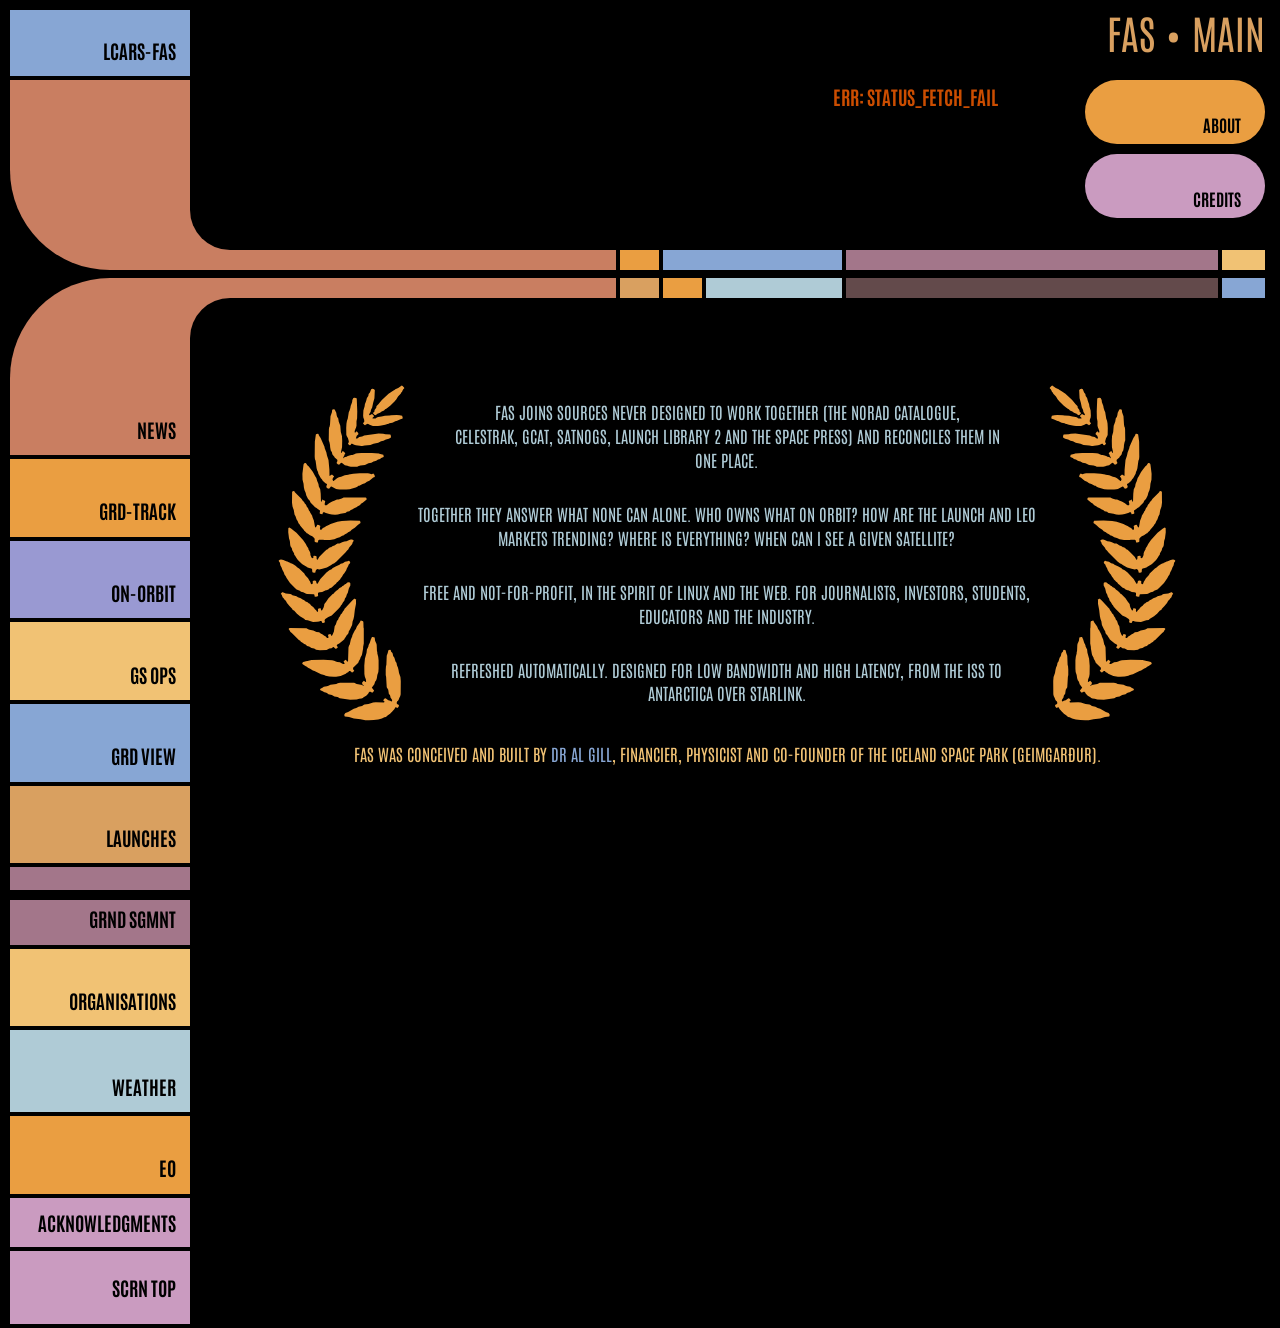
==== commit 9b8a06f5: "grd view works GRD VIEW (was DEEP SPACE): the sky from the user's location, in the direction they fa" ====
--- a/index.html
+++ b/index.html
@@ -59,18 +59,18 @@
 			<div class="left-frame">
 				<div>
 					<button class="panel-3 section-toggle" data-section="news" onclick="showNewsSection()">NEWS</button>
-					<button class="panel-4 section-toggle" data-section="on-orbit" onclick="openOnOrbitSection();">GRD-TRACK</button>
-					<button class="panel-4b section-toggle" data-section="on-orbit-overview" onclick="openOnOrbitOverviewSection();">ON-<span class="hop"> ORBIT</span></button>
+					<button class="panel-4 section-toggle" data-section="grd-track" onclick="openGrdTrackSection();">GRD-TRACK</button>
+					<button class="panel-4b section-toggle" data-section="on-orbit" onclick="openOnOrbitSection();">ON-<span class="hop"> ORBIT</span></button>
 					<button class="panel-5 section-toggle" data-section="gs-ops" onclick="openGsOpsSection();">GS OPS</button>
-					<button class="panel-6 section-toggle" data-section="deep-space" onclick="showSection('deep-space', 'DEEP SPACE')">DEEP<span class="hop">&nbsp;SPACE</span></button>
-					<button class="panel-7 section-toggle" data-section="launches" onclick="showSection('launches', 'LAUNCHES')">LAUNCHES</button>
+					<button class="panel-6 section-toggle" data-section="grd-view" onclick="openGrdViewSection()">GRD<span class="hop">&nbsp;VIEW</span></button>
+					<button class="panel-7 section-toggle" data-section="launches" onclick="openLaunchesSection()">LAUNCHES</button>
 					<button class="panel-8 section-toggle" data-section="infrastructure" onclick="openInfrastructureSection();">GRND SGMNT</button>
 					<button class="panel-9 section-toggle" data-section="organisations" onclick="showSection('organisations', 'ORGANISATIONS')">ORG<span class="hop">ANISATIONS</span></button>
 					<button class="panel-10 section-toggle" data-section="sw-drivers" onclick="showSection('sw-drivers', 'WEATHER'); fetchAndSortGST();">WEATHER</button>
 					<button class="panel-11 section-toggle" data-section="eo" onclick="openEoSection()">EO</button>
 				</div>
 				<div class="bottom-fixed-group">
-					<button class="panel-ack section-toggle" data-section="acknowledgments" onclick="topFunction(); showSection('acknowledgments', 'ACKNOWLEDGMENTS')">ACK<span class="hop">NOWLEDGMENTS</span></button>
+					<button class="panel-ack section-toggle" data-section="acknowledgments" onclick="openAcknowledgmentsSection('about')">ACK<span class="hop">NOWLEDGMENTS</span></button>
 					<button onclick="topFunction(); playSoundAndRedirect('audio4', '#')" id="topBtn"><span class="hop">scrn</span> top</button>
 				</div>
 			</div>
@@ -93,12 +93,31 @@
 				
 				<main>
 
+					<!-- Landing page: the only content in main. The control area above
+					     holds the data-freshness table (fetchAndRenderStatusTable() in
+					     lcars.js). The fuller text is in ACKNOWLEDGMENTS > ABOUT.
+					     Fluid, CSS only: the laurel halves and the elliptical text box
+					     are all sized in units of #default-content's width (cqi), so
+					     they scale together. The two empty .ellipse-shape floats give
+					     each line its elliptical length. -->
 					<div id="default-content">
-						<h1 id="live-feed-title">LOADING LIVE FEED&hellip;</h1>
-						<div class="iss-live-wrapper">
-							<div id="live-feed-player"></div>
-						</div>
-						<p id="live-feed-credit" class="live-feed-credit"></p>
+						<div class="landing-group">
+							<div class="landing-wreath">
+								<img class="landing-half" src="assets/laurelHalfLeft.svg" alt="">
+								<div class="landing-ellipse">
+									<span class="ellipse-shape ellipse-shape-left"></span>
+									<span class="ellipse-shape ellipse-shape-right"></span>
+									<div class="about-text landing-ellipse-text">
+										<p>FAS joins sources never designed to work together (the NORAD catalogue, CelesTrak, GCAT, SatNOGS, Launch Library 2 and the space press) and reconciles them in one place.</p>
+										<p>Together they answer what none can alone. Who owns what on orbit? How are the launch and LEO markets trending? Where is everything? When can I see a given satellite?</p>
+										<p>Free and not-for-profit, in the spirit of Linux and the Web. For journalists, investors, students, educators and the industry.</p>
+										<p>Refreshed automatically. Designed for low bandwidth and high latency, from the ISS to Antarctica over Starlink.</p>
+									</div>
+								</div>
+								<img class="landing-half" src="assets/laurelHalfRight.svg" alt="">
+							</div>
+							<p class="about-byline landing-byline">FAS was conceived and built by <a href="https://www.linkedin.com/in/alasdairgill/">Dr Al Gill</a>, financier, physicist and co-founder of the Iceland Space Park (Geimgar&eth;ur).</p>
+						</div>
 					</div>
 
 					<div data-section="sw-drivers" style="display:none;">
@@ -112,9 +131,9 @@
 						<p class="go-big">Forecast content placeholder.</p>
 					</div>
 
-					<div data-section="on-orbit" style="display:none;">
+					<div data-section="grd-track" style="display:none;">
 						<div class="map-panel">
-							<div id="on-orbit-map" class="leaflet-map"></div>
+							<div id="grd-track-map" class="leaflet-map"></div>
 							<div class="location-overlay">
 								<div id="location-readout" class="location-readout">LOCATION: UNAVAILABLE</div>
 								<div id="utc-clock" class="location-readout">
@@ -128,9 +147,135 @@
 						</div>
 					</div>
 
-					<div data-section="on-orbit-overview" style="display:none;">
-						<h2>Satellites &amp; Objects On Orbit</h2>
-						<p class="go-big">Overview of what is on orbit -- by nationality, sector (government, military, commercial, academic), orbital inclination and altitude -- placeholder.</p>
+					<div data-section="on-orbit" style="display:none;">
+						<!-- Charts drawn by assets/onOrbitPanel.js (renderOnOrbitCharts()). -->
+						<div id="on-orbit-charts" class="orbit-charts"></div>
+						<!-- DEFINITIONS button (onOrbitPanel.js) shows this in place of the
+						     charts. Keep in step with assets/onOrbitMethodology.md and
+						     scripts/orbitStats.py. -->
+						<div id="on-orbit-definitions" class="orbit-defs-panel" style="display:none;">
+							<section class="orbit-chart">
+								<header class="orbit-chart-header"><span>Definitions</span></header>
+								<div class="orbit-defs">
+								<div class="orbit-defs-term">Payload</div>
+								<div class="orbit-defs-text">A catalogued object launched to do a job: a satellite, probe, crewed vehicle or station module. The catalogue's other objects, rocket bodies and debris, are never counted here.</div>
+								<div class="orbit-defs-term">All spacecraft</div>
+								<div class="orbit-defs-text">Every payload still in orbit (not yet re-entered).</div>
+								<div class="orbit-defs-term">Satellites</div>
+								<div class="orbit-defs-text">All spacecraft except crewed space stations and the vehicles that visit them, and passive objects. Small satellites released from a station count as satellites.</div>
+								<div class="orbit-defs-term">All objects</div>
+								<div class="orbit-defs-text">Every catalogued object still in orbit: all spacecraft, plus rocket bodies (spent upper stages), debris (fragments from break-ups, collisions and launches) and objects the catalogue lists as unknown or has not yet given a type. CelesTrak's active list is of working satellites, so ACT-ONLY with ALL-OBJ adds almost nothing to ACT-ONLY with ALL S-CRFT: only the odd active satellite the catalogue has not yet typed as a payload. For a rocket body or debris, country and owner are those GCAT records for that object.</div>
+								<div class="orbit-defs-term">Space station / visiting vehicle</div>
+								<div class="orbit-defs-text">GCAT category SS: ISS and Tiangong modules, Progress, Shenzhou, Tianzhou, Cygnus, Dragon and the like. A visitor GCAT has not catalogued yet is recognised by its membership of CelesTrak's stations list.</div>
+								<div class="orbit-defs-term">Passive object</div>
+								<div class="orbit-defs-text">A payload with no working systems by design: calibration spheres (GCAT category CAL) and anti-satellite test targets (TARG).</div>
+								<div class="orbit-defs-term">Active</div>
+								<div class="orbit-defs-text">In CelesTrak's list of active satellites, its judgement of which payloads are operational.</div>
+								<div class="orbit-defs-term">Active + inactive</div>
+								<div class="orbit-defs-text">Every payload in orbit regardless of operational status, including dead satellites.</div>
+								<div class="orbit-defs-term">Excl SpaceX</div>
+								<div class="orbit-defs-text">(Table row; the EX SPACEX button does the same for the charts.) Leaving out every payload with SpaceX among its owners in GCAT (any of its SpaceX codes, including Starlink's operator). For a payload not yet in GCAT, membership of CelesTrak's Starlink list is used instead.</div>
+								<div class="orbit-defs-term">Perigee / apogee</div>
+								<div class="orbit-defs-text">The lowest and highest points of an orbit, as altitudes above the Earth's surface.</div>
+								<div class="orbit-defs-term">Mean altitude</div>
+								<div class="orbit-defs-text">The average of perigee and apogee.</div>
+								<div class="orbit-defs-term">Eccentricity</div>
+								<div class="orbit-defs-text">How stretched an orbit is: 0 for a circle, approaching 1 for a long thin ellipse. Worked out here from perigee and apogee as (apogee radius − perigee radius) ÷ (apogee radius + perigee radius), radii measured from the Earth's centre.</div>
+								<div class="orbit-defs-term">Inclination</div>
+								<div class="orbit-defs-text">The angle between the orbit and the equator: 0° circles the equator, 90° passes over the poles, above 90° travels against the Earth's rotation (as sun-synchronous orbits do, at about 97°–99°).</div>
+								<div class="orbit-defs-term">VLEO</div>
+								<div class="orbit-defs-text">Very Low Earth Orbit: mean altitude below 450 km (ESA and DARPA's definition; some sources use 400 or 500 km). Orbits this low decay quickly without regular propulsion.</div>
+								<div class="orbit-defs-term">LEO</div>
+								<div class="orbit-defs-text">Low Earth Orbit: mean altitude 450 km to 2,000 km. Most satellites, including the broadband constellations and most Earth observation.</div>
+								<div class="orbit-defs-term">MEO</div>
+								<div class="orbit-defs-text">Medium Earth Orbit: mean altitude 2,000 km to 35,586 km. Navigation systems (GPS, Galileo, GLONASS, BeiDou) sit at about 19,000–23,000 km.</div>
+								<div class="orbit-defs-term">GEO</div>
+								<div class="orbit-defs-text">Geostationary orbit: mean altitude within ±200 km of 35,786 km, where an orbit takes one day, so a satellite over the equator appears fixed in the sky.</div>
+								<div class="orbit-defs-term">> GEO</div>
+								<div class="orbit-defs-text">Mean altitude more than 200 km above GEO: almost all retired GEO satellites moved up to "graveyard" orbits, plus a few science missions.</div>
+								<div class="orbit-defs-term">HEO</div>
+								<div class="orbit-defs-text">Highly Elliptical Orbit: eccentricity above 0.25, whatever the altitude. Molniya and Tundra orbits, transfer orbits and long looping science orbits.</div>
+								<div class="orbit-defs-term">Owner</div>
+								<div class="orbit-defs-text">The organisation GCAT records as owning a payload, as a legal entity rather than a parent group: SpaceX's Starlink satellites belong to SpaceX (Seattle), and one company can appear as more than one entity (OneWeb is two). Where GCAT lists several owners, the first is used, so each payload counts once. Owner is not operator: GCAT does not record who runs a satellite day to day.</div>
+								<div class="orbit-defs-term">Sector</div>
+								<div class="orbit-defs-text">GCAT's class for each payload: A academic, amateur or non-profit; B commercial; C civil government; D defence, military or intelligence. A payload with no class of its own takes its owner organisation's. A few are dual-class (e.g. TerraSAR-X, civil and commercial) and are counted under the first letter GCAT gives. Unknown: not yet in GCAT, or no class recorded.</div>
+								<div class="orbit-defs-term">Mission category</div>
+								<div class="orbit-defs-text">GCAT's category for what a payload is for, grouped: communications; imaging (optical and radar); navigation; signals & EW (signals intelligence and electronic warfare); weather & Earth science (including geodesy); science & astronomy; technology demo; crewed & stations; other. Where GCAT lists several, the first is used.</div>
+								<div class="orbit-defs-term">Manufacturer / bus</div>
+								<div class="orbit-defs-text">Who built a payload, as GCAT records it (the first maker listed, as a legal entity -- one company can appear under more than one), and the satellite platform ("bus") it is built on.</div>
+								<div class="orbit-defs-term">GEO longitude</div>
+								<div class="orbit-defs-text">Where a geostationary satellite sits over the equator, in degrees east or west, worked out from its latest element set and carried forward to today by its drift. Accurate to about a degree.</div>
+								<div class="orbit-defs-term">Age</div>
+								<div class="orbit-defs-text">Years since launch: this year minus the launch year.</div>
+								<div class="orbit-defs-term">Country</div>
+								<div class="orbit-defs-text">GCAT's state for the object: the country (or intergovernmental organisation, such as ESA or the EU) responsible for it, in practice where its owner is based. Not where it was built or launched from. Satellites launched by the Soviet Union keep that code (SU), separate from Russia (RU).</div>
+								<div class="orbit-defs-term">NORAD number</div>
+								<div class="orbit-defs-text">The NORAD catalogue number given to every tracked object. It links the catalogue to GCAT.</div>
+								<div class="orbit-defs-term">Log scale</div>
+								<div class="orbit-defs-text">An axis on which each step is ten times the last (1, 10, 100, 1,000 …), so very large and very small counts fit on one chart. Read the printed counts for exact values.</div>
+								</div>
+							</section>
+							<section class="orbit-chart">
+								<header class="orbit-chart-header"><span>How the table and charts are built</span></header>
+								<div class="orbit-defs">
+								<div class="orbit-defs-term">Chart groups</div>
+								<div class="orbit-defs-text"><p>The charts are in groups, chosen with the second set of buttons: <b>LOCN</b> (what is where -- orbit type, inclination, altitude, the GEO belt, age) and <b>COMMERCIAL</b> (who owns it -- sector, mission, country, owner, manufacturer). <b>DEBRIS</b> (where the debris is, what broke up, rocket bodies) and <b>COMMS</b> (downlink bands). The group showing is lit white; ON-ORBIT opens on LOCN.</p></div>
+								<div class="orbit-defs-term">Data sources</div>
+								<div class="orbit-defs-text"><p><b>Orbits and status:</b> the NORAD satellite catalogue, taken as OMM element sets from CelesTrak and Space-Track (a few from SatNOGS). It gives each object's current orbit, whether it is a payload, and whether it has re-entered. CelesTrak's lists supply which payloads are active, which are space stations and visitors, and which are Starlink. Refreshed every 12 hours.</p><p><b>Ownership, country and category:</b> GCAT, the General Catalog of Artificial Space Objects by Jonathan McDowell (planet4589.org), refreshed weekly. GCAT's own orbits are the orbit each object was first placed in (Starlinks at about 280 km before they raise to about 470 km), so they are never used.</p><p>The two are matched by NORAD number. All figures are recalculated after every refresh of either source.</p></div>
+								<div class="orbit-defs-term">Population</div>
+								<div class="orbit-defs-text"><p>Every object in the catalogue that has not re-entered; payloads only, unless ALL-OBJ is selected. The ACT-ONLY / ACT +DEAD and SAT ONLY / ALL S-CRFT / ALL-OBJ buttons then narrow or widen it (the second cycles through its three settings), and apply to the table and every chart alike. INC SPACEX / EX SPACEX applies to every chart; the table needs no such button, as it shows ALL and EXCL SPACEX side by side.</p></div>
+								<div class="orbit-defs-term">Pie charts</div>
+								<div class="orbit-defs-text"><p><b>Orbit regime pie:</b> the regime table's counts (its ALL row, or EXCL SPACEX with EX SPACEX on) as shares of the whole. Payloads with no current orbit are left out, as from the table.</p><p><b>Sector pie:</b> every payload in the population by GCAT sector class (see Sector, above), so its total is the nationality chart's. Thin slices are hard to see; the legend gives every count and share.</p></div>
+								<div class="orbit-defs-term">Orbit regime table</div>
+								<div class="orbit-defs-text"><p>Each payload is placed from its current orbit in two steps: <b>shape first</b>, so an eccentricity above 0.25 is HEO whatever its altitude; <b>then mean altitude</b> for every other orbit, into VLEO, LEO, MEO, GEO or > GEO.</p><p>ALL counts every payload in the population; EXCL SPACEX leaves out SpaceX's. Each % row is a share of its own row's TOTAL. A few payloads with no current orbit on file are not placed; their number is in the reconciliation below and in the orbit-type pie's tooltip.</p></div>
+								<div class="orbit-defs-term">Nationality chart</div>
+								<div class="orbit-defs-text"><p>Payloads counted by GCAT country. The 12 countries with the most are shown individually, plus the European Space Agency wherever it ranks; the rest are combined as Other, together with the payloads not yet in GCAT (about 3%), which have no country.</p><p>The United States is split into Starlink (CelesTrak's Starlink list, or a STARLINK name) and the rest. Copernicus satellites, such as the Sentinels, are GCAT's EU, not ESA. A jointly owned satellite counts once, under the single state GCAT gives it.</p><p>Log scale, because the largest bar is hundreds of times the smallest.</p></div>
+								<div class="orbit-defs-term">Inclination chart</div>
+								<div class="orbit-defs-text"><p>Payloads counted by current inclination, read directly from each one's latest element set, in 5° bands from 0° to 180°. Each band includes its lower edge but not its upper (50° is in 50–55°); 180° goes in the last band. Empty bands are kept, so the axis is the same whatever the filters.</p><p>Payloads with no published elements have no inclination and are left out; hover over the total in the chart's title bar for how many. Most are long-dead satellites in high orbits no longer routinely tracked.</p><p>Log scale on the count axis, because the busiest bands (Starlink's shells, sun-synchronous orbits) hold thousands and the quietest one or two.</p></div>
+								<div class="orbit-defs-term">Owners chart</div>
+								<div class="orbit-defs-text"><p>Payloads counted by owner, one bar per owner, largest first. The 40 largest owners are shown, with names at the same size as the axis numbers. A final Other bar holds every owner not shown, together with the payloads with no owner on file, so the bars add up to the whole population; the title bar gives how many owners are shown out of how many in all, and hovering over its total gives the share they hold. Each bar's share of the whole population is written inside it. Hover over a bar or name for the owner's full name, country and count.</p><p>Log scale on the count axis, because the largest owner (SpaceX, when included) holds thousands and the smallest shown a few dozen.</p></div>
+								<div class="orbit-defs-term">LOCN charts</div>
+								<div class="orbit-defs-text"><p><b>Active vs inactive by orbit type:</b> every object in orbit, active or not by CelesTrak's list, by regime -- this chart ignores ACT-ONLY, as it compares the two. <b>Inclination by orbit type:</b> the inclination histogram with each 5° band split by regime. <b>Altitude:</b> mean altitude in 25 km bands below 2,000 km, log scale, showing the constellation shells. <b>Altitude vs inclination:</b> one dot per 25 km × 1° cell, sized by count and coloured by the sector most common there. <b>GEO belt:</b> geostationary objects in 2° bands of longitude, by sector (graveyard orbits not included). <b>Age:</b> years since launch, 30 and over together, by regime.</p></div>
+								<div class="orbit-defs-term">COMMERCIAL charts</div>
+								<div class="orbit-defs-text"><p><b>Sector</b> and <b>mission</b> pies side by side. <b>Sector by country:</b> the 12 countries with most objects, each bar split 100% by sector, its total at the right. <b>Owners:</b> as before. <b>Manufacturers</b> and <b>satellite buses:</b> the 20 most common of each, log scale. <b>Payloads in orbit by year:</b> payloads in orbit at each year end since 1957, by sector, from GCAT's launch and decay dates -- only the SpaceX button applies, as there is no history of operational status.</p><p>These charts, apart from the pies, nationality and owners, are counted when shown, from one row per object in orbit recalculated after every catalogue or GCAT refresh.</p></div>
+								<div class="orbit-defs-term">Country and owner tree</div>
+								<div class="orbit-defs-text"><p>The COMMERCIAL group ends with a directory-style tree: countries with their owners beneath, largest first, click a country to open or close it. Each shows its 6 largest owners and the rest together; the 15 largest countries are listed.</p></div>
+								<div class="orbit-defs-term">DEBRIS charts</div>
+								<div class="orbit-defs-text"><p>Every object in orbit -- the status and kind buttons don't apply (debris is never active, and isn't a payload); the SpaceX button does. <b>By type and orbit:</b> payloads, rocket bodies, debris and unknown in each regime. <b>Altitude:</b> every object below 2,000 km in 25 km bands, by type -- where the debris is. <b>Debris history:</b> bars for the pieces created each year, by the date each broke off; a line, on its own right-hand axis, for the pieces in orbit at each year end (created so far less re-entered so far) -- from GCAT's record of all debris ever catalogued. <b>Debris by inclination:</b> 5° bands, log scale. <b>Rocket bodies</b> by country and by launch vehicle (top 15). <b>Debris by origin:</b> the 20 objects with most debris still in orbit, named from GCAT's record of which object each piece broke off (so a rocket stage that fragmented shows as the stage, not as the satellite it launched), with its launch year.</p></div>
+								<div class="orbit-defs-term">COMMS charts</div>
+								<div class="orbit-defs-text"><p>All three buttons apply. <b>Downlink band</b> pie, then each band split by <b>mission</b> and by <b>orbit type</b>. A satellite's band is mostly inferred -- from its constellation, or estimated from its type and orbit -- and only one is recorded, though most use several; about 1,000 have an actual frequency from SatNOGS.</p></div>
+								<div class="orbit-defs-term">Limitations</div>
+								<div class="orbit-defs-text"><p>Orbits are at most about 12 hours old, ownership at most about a week. "Active" is CelesTrak's judgement and can lag satellites that fail or retire quietly. The 0.25 eccentricity threshold for HEO and the 450 km VLEO ceiling are common conventions, not standards. Categories (stations, calibration spheres, targets) are GCAT's own.</p></div>
+								</div>
+							</section>
+							<section class="orbit-chart">
+								<header class="orbit-chart-header"><span>Reconciliation of numbers of spacecraft and satellites</span></header>
+								<div class="orbit-defs">
+								<div class="orbit-defs-term">Where totals appear</div>
+								<div class="orbit-defs-text"><p>Several places give a total, and they need not agree: the title bars of the <b>two pie charts</b>, the <b>nationality chart</b> and the <b>inclination chart</b>, and the <b>TOTAL</b> column of the orbit regime table; and the toggle buttons change what is counted. All of them start from the same population, every payload in the catalogue that has not re-entered, narrowed by the buttons; the differences come from what each one can place, and from the buttons themselves.</p></div>
+								<div class="orbit-defs-term">With the current buttons</div>
+								<div class="orbit-defs-text"><div id="orbit-reconciliation-live" class="orbit-recon-live">LOADING …</div></div>
+								<div class="orbit-defs-term">Nationality chart</div>
+								<div class="orbit-defs-text"><p>The full population. Every payload has a bar to go in: those not yet in GCAT (about 3%, mostly recent launches) have no country and are counted under Other rather than left out. So this is the largest of the chart and table totals, and the reference the others are measured against.</p></div>
+								<div class="orbit-defs-term">Regime table TOTAL</div>
+								<div class="orbit-defs-text"><p>The population less payloads with <b>no current perigee or apogee</b> on file, which cannot be placed in a regime; their number is given in the figures above. They are a handful of objects (at the last check, six) known only from a SatNOGS element set, which carries no perigee or apogee: mostly military reconnaissance satellites whose orbits the official catalogue does not publish, plus the Aditya-L1 solar observatory, which is not in Earth orbit at all.</p><p>With EX SPACEX selected, compare the charts with the table's EXCL SPACEX row: the table does not change with that button, as it always shows both.</p></div>
+								<div class="orbit-defs-term">Pie chart totals</div>
+								<div class="orbit-defs-text"><p>The orbit regime pie's total is the regime table's TOTAL; the sector pie's is the full population, the nationality chart's, with payloads not in GCAT as Unknown.</p></div>
+								<div class="orbit-defs-term">Inclination chart total</div>
+								<div class="orbit-defs-text"><p>The population less payloads with <b>no inclination</b> on file (hover over the chart's total for how many). The catalogue gives these a perigee and apogee but publishes no current orbital elements, so there is no inclination: mostly long-dead satellites in high orbits no longer routinely tracked, and some recent launches. It is a different, larger group from the one missing from the table: the few objects with no perigee or apogee do have an inclination, so they are in this chart but not the table.</p></div>
+								<div class="orbit-defs-term">Owners chart total</div>
+								<div class="orbit-defs-text"><p>The full population, the nationality chart's: the largest owners, then Other, which holds the remaining owners and the payloads with no owner on file (the same payloads counted as Unknown in the sector pie).</p></div>
+								<div class="orbit-defs-term">Satellites vs all spacecraft</div>
+								<div class="orbit-defs-text"><p>SATELLITES is ALL SPACECRAFT less crewed space stations and the vehicles visiting them, and passive objects. At the last check that was 65 payloads in all: 40 calibration spheres, 16 station modules and visiting vehicles, and 9 anti-satellite test targets. Only 35 of them are active, as most calibration spheres and targets are not.</p></div>
+								<div class="orbit-defs-term">Active vs active + inactive</div>
+								<div class="orbit-defs-text"><p>ACT-ONLY counts CelesTrak's list of operational payloads; ACT +DEAD adds every payload still in orbit that is not on it: about 3,100 dead or retired payloads, spread across every regime and including nearly all of those in the graveyard orbits above GEO.</p></div>
+								<div class="orbit-defs-term">With vs without SpaceX</div>
+								<div class="orbit-defs-text"><p>EX SPACEX removes every payload SpaceX owns, almost all Starlink, from both charts. The charts' totals then equal the table's EXCL SPACEX row (less any payloads with no current orbit), which applies the same rule.</p></div>
+								<div class="orbit-defs-term">Other published counts</div>
+								<div class="orbit-defs-text"><p>Counts elsewhere often differ from these, for reasons of definition rather than error: some count only satellites believed operational by their own research, some include rocket bodies or exclude cubesats, some count only satellites with a confirmed owner. Most are also snapshots taken at a different time. Classified satellites whose orbits are not published are missing from the public catalogue altogether, so no count based on it, including this one, includes them.</p></div>
+								</div>
+							</section>
+						</div>
 					</div>
 
 					<div data-section="gs-ops" style="display:none;">
@@ -139,14 +284,71 @@
 						</div>
 					</div>
 
-					<div data-section="deep-space" style="display:none;">
-						<h2>Deep Space Network &amp; Interplanetary Missions</h2>
-						<p class="go-big">Deep space tracking placeholder.</p>
+					<div data-section="grd-view" style="display:none;">
+						<!-- Sky view and Sun / Moon / planets table, drawn by assets/grdViewPanel.js. -->
+						<div class="grd-view-sky-wrap">
+							<canvas id="grd-view-canvas" class="grd-view-canvas"></canvas>
+							<!-- Satellites only, redrawn every frame over the star chart (clicks pass through to it). -->
+							<canvas id="grd-view-sat-canvas" class="grd-view-sat-canvas"></canvas>
+						</div>
+						<table id="grd-view-bodies" class="ack-table grd-view-bodies"></table>
 					</div>
 
 					<div data-section="launches" style="display:none;">
-						<h2>Launch Database</h2>
-						<p class="go-big">Launch schedule and history placeholder.</p>
+						<!-- Charts drawn by assets/launchesPanel.js (renderLaunchesPerYear()). -->
+						<div id="launches-charts" class="orbit-charts"></div>
+						<!-- DEFINITIONS button (launchesPanel.js) shows this in place of the
+						     charts. Keep in step with scripts/orbitStats.py and server.py. -->
+						<div id="launches-definitions" class="orbit-defs-panel" style="display:none;">
+							<section class="orbit-chart">
+								<header class="orbit-chart-header"><span>Definitions</span></header>
+								<div class="orbit-defs">
+								<div class="orbit-defs-term">Launch attempt</div>
+								<div class="orbit-defs-text">One rocket launch intended to reach orbit or beyond, counted once however many payloads it carried, whether it succeeded or failed.</div>
+								<div class="orbit-defs-term">Orbital / deep-space</div>
+								<div class="orbit-defs-text">GCAT's launch codes O (to Earth orbit) and D (beyond: the Moon, planets, the Sun's orbit). Suborbital tests (codes N and X) are not counted.</div>
+								<div class="orbit-defs-term">Failed launch</div>
+								<div class="orbit-defs-text">A launch GCAT records as a failure (second letter of its code F): the vehicle did not deliver its payloads to the intended orbit.</div>
+								<div class="orbit-defs-term">Payload</div>
+								<div class="orbit-defs-text">A catalogued object launched to do a job: a satellite, probe, crewed vehicle or station module. Not the rocket stages or debris a launch also leaves behind.</div>
+								<div class="orbit-defs-term">Payload launched</div>
+								<div class="orbit-defs-text">A payload that reached orbit (or beyond), counted in the year it was launched. Payloads lost in a launch failure (GCAT status N, never reached orbit) are not counted.</div>
+								<div class="orbit-defs-term">Sector</div>
+								<div class="orbit-defs-text">GCAT's class for each payload, in the same colours across the site: A academic, amateur or non-profit (blue); B commercial (earth); C civil government (amber); D defence, military or intelligence (red). A payload with no class of its own takes its owner organisation's.</div>
+								<div class="orbit-defs-term">Re-entry</div>
+								<div class="orbit-defs-text">A catalogued object coming back down: re-entering the atmosphere (GCAT status R), deliberately de-orbited (D) or landed (L: crew capsules, returned vehicles), counted in the year it came down.</div>
+								<div class="orbit-defs-term">Rocket body / debris / other</div>
+								<div class="orbit-defs-text">Rocket bodies are spent stages; debris is fragments from break-ups, collisions and launches; other is components such as fairings and adapters that were catalogued.</div>
+								<div class="orbit-defs-term">EX SPACEX</div>
+								<div class="orbit-defs-text">For launch attempts: launches carried out by SpaceX (Falcon 1, Falcon 9, Falcon Heavy, Starship) are left out. For payloads and re-entries: objects SpaceX owns are left out -- almost all Starlink satellites and Falcon upper stages.</div>
+								<div class="orbit-defs-term">Successful launches</div>
+								<div class="orbit-defs-text">The LCH-OK setting (LCH-ALL: every attempt) counts only launches GCAT records as successful (second letter of the launch code S). It applies to the launch-attempts, launches-and-payloads and by-country charts; the payloads-launched chart already counts only payloads that reached orbit, and re-entries are not launches.</div>
+								<div class="orbit-defs-term">Start and end year</div>
+								<div class="orbit-defs-text">The years shown on every chart, typed into the control panel; they default to the full range, from 1957 to this year. A new value is used when you press Enter or leave the field, if it is a year in that range and the start is no later than the end; otherwise the previous value is put back. Totals in the title bars cover the years shown.</div>
+								<div class="orbit-defs-term">Year to date</div>
+								<div class="orbit-defs-text">The current year is still running, so its figures are counts so far. In the launch-attempts chart its point is shown on its own, not joined to the line.</div>
+								</div>
+							</section>
+							<section class="orbit-chart">
+								<header class="orbit-chart-header"><span>How the charts are built</span></header>
+								<div class="orbit-defs">
+								<div class="orbit-defs-term">Data source</div>
+								<div class="orbit-defs-text"><p>GCAT, the General Catalog of Artificial Space Objects by Jonathan McDowell (planet4589.org), refreshed weekly: its launch log for launches, and its satellite catalogue for payloads and decays. The payload and re-entry figures are recalculated after every refresh; launch attempts are counted each time the chart is drawn.</p></div>
+								<div class="orbit-defs-term">Launch attempts chart</div>
+								<div class="orbit-defs-text"><p>Distinct launches per calendar year since 1957, from GCAT's launch log (one row per payload, so each launch is counted once), orbital and deep-space, successes and failures. Hover over a point for the year's count and how many failed.</p></div>
+								<div class="orbit-defs-term">Launches and payloads chart</div>
+								<div class="orbit-defs-text"><p>Launches and the payloads they carried per year on the left axis, and payloads per launch -- their ratio -- on the right axis (dashed line). All three come from GCAT's launch log, so they agree with one another; payloads here include any lost in a failed launch, so the count is slightly above the payloads-launched chart's. With EX SPACEX, SpaceX launches and everything they carried are left out.</p></div>
+								<div class="orbit-defs-term">Launches by country chart</div>
+								<div class="orbit-defs-text"><p>The launch attempts per year, stacked by the country GCAT gives each launch vehicle -- so each year's bar adds up to the launch-attempts chart's point. Europe combines France (Arianespace), ESA, ELDO, Italy, Germany and the UK. GCAT codes Rocket Lab's Electron as New Zealand, where it launches from, although the company is American. The Soviet Union and Russia are kept separate. Other: Iran, Israel, North and South Korea, Brazil, Australia and the Cayman Islands.</p></div>
+								<div class="orbit-defs-term">Payloads launched chart</div>
+								<div class="orbit-defs-text"><p>Payloads that reached orbit, by launch year, stacked by sector. Starlink is counted within commercial; EX SPACEX takes it out.</p></div>
+								<div class="orbit-defs-term">Re-entries chart</div>
+								<div class="orbit-defs-text"><p>Catalogued objects that came back down, by the year of their decay date, stacked by type. Objects that came down docked or attached to another (e.g. a cargo ship on a station) are not counted again, and departures to deep space are not re-entries. Debris too small to be catalogued is not included, and some decay dates are approximate (the year is normally right).</p></div>
+								<div class="orbit-defs-term">Limitations</div>
+								<div class="orbit-defs-text"><p>Every classification -- success or failure, sector, object type, how an object left orbit -- is GCAT's own. The current year is a count to date.</p></div>
+								</div>
+							</section>
+						</div>
 					</div>
 
 					<div data-section="infrastructure" style="display:none;">
@@ -171,7 +373,39 @@
 					<div id="news-detail-wrapper" style="display:none;"></div>
 					</div>
 
+					<!-- Four tabs, switched by the ABOUT / DATA SRCES / METHOD / CREDITS control-area buttons
+					     (openAcknowledgmentsSection() in lcars.js). -->
 					<div data-section="acknowledgments" style="display:none;">
+						<div id="ack-about" class="orbit-defs-panel">
+							<section class="orbit-chart">
+								<header class="orbit-chart-header"><span>What is FAS?</span></header>
+								<div class="about-text">
+									<p>FAS (For All Species) brings together open data about space from sources that were never designed to work together: the NORAD satellite catalogue (via Space-Track), CelesTrak, Jonathan McDowell's General Catalog of Artificial Space Objects (GCAT), SatNOGS, Launch Library 2 and space news feeds.</p>
+									<p>Each source answers part of a question. Combined, the whole is greater than the sum of its parts: matched object by object, reconciled and charted in one place, they answer questions none of them can answer alone. Who owns what is in orbit? Where is the debris, and what did it break off? Which satellites can a ground station hear? How is all of it changing?</p>
+									<p>FAS is a not-for-profit project, offered freely in the same spirit in which Tim Berners-Lee gave the World Wide Web away and Linus Torvalds released Linux. We hope it will be useful in education: for students, teachers and anyone curious about what is up there, who put it there and what it is doing.</p>
+									<p>The data refreshes automatically; the table on the landing page shows when each source last updated. The site is built to stay usable at 20&nbsp;Mbps with multi-second latency, so it works from anywhere, from a classroom on a slow connection to the ISS.</p>
+								</div>
+							</section>
+							<section class="orbit-chart">
+								<header class="orbit-chart-header"><span>What it covers</span></header>
+								<ul class="about-list">
+									<li><b>On orbit:</b> every catalogued object (payloads, rocket bodies and debris) by orbit, owner, country, sector, mission, manufacturer and radio band, with debris history and origins.</li>
+									<li><b>Ground tracks:</b> live positions, ground tracks and footprints for any catalogued object, computed in the browser.</li>
+									<li><b>Ground station operations:</b> the satellites in view from any location, with link-budget estimates in both directions.</li>
+									<li><b>Launches:</b> orbital launches since 1957 by year, country and outcome, and the payloads they carried.</li>
+									<li><b>Ground segment and news:</b> a map of ground infrastructure (deep-space networks, teleports, SSA sites, launch sites) and a categorised space-news feed.</li>
+								</ul>
+							</section>
+							<section class="orbit-chart">
+								<header class="orbit-chart-header"><span>Built by</span></header>
+								<div class="about-text">
+									<p><b>Dr Al Gill</b>: Natural Sciences at Cambridge (Churchill College), then a PhD in theoretical physics at Imperial College. Postdoctoral research at Los Alamos National Laboratory and in Geneva, including setting up a 13-nation research network. Then the commercial world: through the dot-com boom and 25 years in finance, across private equity, venture capital and investment banking.</p>
+									<p>Co-founder of Geimgar&eth;ur, the Iceland Space Park; runs GAPS (gaps2024.com), long-term monitoring of microplastics. <a href="https://www.linkedin.com/in/alasdairgill/">linkedin.com/in/alasdairgill</a></p>
+								</div>
+							</section>
+						</div>
+
+						<div id="ack-acknowledgments" style="display:none;">
 						<p class="go-big">This project draws on the work, data and tools of a number of individuals and organisations. Their contributions are gratefully acknowledged here.</p>
 						<table class="ack-table">
 							<thead>
@@ -183,24 +417,79 @@
 							</thead>
 							<tbody>
 								<tr>
+									<td>CelesTrak (Dr T.S. Kelso)</td>
+									<td>Orbital elements and satellite catalogue data, and the active, station and Starlink satellite lists</td>
+									<td><a href="https://celestrak.org">celestrak.org</a></td>
+								</tr>
+								<tr>
 									<td>Claude (Anthropic)</td>
 									<td>LLM development partner &mdash; system design, implementation, testing and debugging</td>
 									<td><a href="https://claude.ai">claude.ai</a></td>
 								</tr>
 								<tr>
+									<td>Don Cross</td>
+									<td>Astronomy Engine, used to calculate the positions of the Sun, Moon and planets (MIT licence)</td>
+									<td><a href="https://github.com/cosinekitty/astronomy">github.com/cosinekitty/astronomy</a></td>
+								</tr>
+								<tr>
+									<td>E. Anderson &amp; C. Francis</td>
+									<td>XHIP: An Extended Hipparcos Compilation (2012), the source of the star positions, magnitudes and colours</td>
+									<td><a href="https://cdsarc.cds.unistra.fr/viz-bin/cat/V/137D">VizieR V/137D</a></td>
+								</tr>
+								<tr>
+									<td>FCC and ITU</td>
+									<td>Public filings used for satellite transmit-power (EIRP) estimates</td>
+									<td><a href="https://www.fcc.gov">fcc.gov</a></td>
+								</tr>
+								<tr>
 									<td>Gemini</td>
 									<td>Advice on datasources, libraries and APIs</td>
 									<td><a href="https://gemini.google.com">gemini.google.com</a></td>
 								</tr>
 								<tr>
+									<td>geojs.io</td>
+									<td>Approximate location from the visitor's internet address</td>
+									<td><a href="https://www.geojs.io">geojs.io</a></td>
+								</tr>
+								<tr>
 									<td>Jim Robertus</td>
 									<td>Creator of the LCARS Inspired Website Template used as the design foundation for this interface</td>
 									<td><a href="https://www.thelcars.com">www.thelcars.com</a></td>
 								</tr>
 								<tr>
 									<td>Jonathan C. McDowell</td>
-									<td>Decades of work building and maintaining the General Catalog of Artificial Space Objects (GCAT), used under CC&#8209;BY&#8209;4.0. </td>
+									<td>Decades of work building and maintaining the General Catalog of Artificial Space Objects (GCAT), used under CC&#8209;BY&#8209;4.0.</td>
 									<td><a href="https://planet4589.org/space/gcat">planet4589.org/space/gcat</a></td>
+								</tr>
+								<tr>
+									<td>J&ouml;rg Dietrich</td>
+									<td>Leaflet.Terminator, the day/night shading on the maps (MIT licence)</td>
+									<td><a href="https://github.com/joergdietrich/Leaflet.Terminator">github.com/joergdietrich/Leaflet.Terminator</a></td>
+								</tr>
+								<tr>
+									<td>Libre Space Foundation</td>
+									<td>The SatNOGS database of satellite radio frequencies, used under CC&#8209;BY&#8209;SA&#8209;4.0</td>
+									<td><a href="https://db.satnogs.org">db.satnogs.org</a></td>
+								</tr>
+								<tr>
+									<td>Mike Bostock</td>
+									<td>TopoJSON client, used to load the map outlines (ISC licence)</td>
+									<td><a href="https://github.com/topojson/topojson-client">github.com/topojson/topojson-client</a></td>
+								</tr>
+								<tr>
+									<td>NASA</td>
+									<td>DONKI space-weather event data</td>
+									<td><a href="https://api.nasa.gov">api.nasa.gov</a></td>
+								</tr>
+								<tr>
+									<td>Natural Earth</td>
+									<td>Country outlines for the maps, via the datasets/geo-countries project (public domain)</td>
+									<td><a href="https://www.naturalearthdata.com">naturalearthdata.com</a></td>
+								</tr>
+								<tr>
+									<td>Olaf Frohn</td>
+									<td>d3-celestial: the star, star-name, constellation, Milky Way and deep-sky object data used for the sky view, compiled from XHIP, the IAU constellation definitions, the Milky Way Outline Catalog and the Saguaro Astronomy Club database (BSD licence)</td>
+									<td><a href="https://github.com/ofrohn/d3-celestial">github.com/ofrohn/d3-celestial</a></td>
 								</tr>
 								<tr>
 									<td>Qwen</td>
@@ -213,17 +502,145 @@
 									<td><a href="https://github.com/shashwatak/satellite-js">github.com/shashwatak/satellite-js</a></td>
 								</tr>
 								<tr>
+									<td>Space news publishers</td>
+									<td>Headlines from 18 feeds, including NASA, ESA, SpaceNews, Space.com, Ars Technica, Spaceflight Now and Universe Today; each links to its source</td>
+									<td>&mdash;</td>
+								</tr>
+								<tr>
+									<td>Space-Track.org</td>
+									<td>The official orbital data and satellite catalogue</td>
+									<td><a href="https://www.space-track.org">space-track.org</a></td>
+								</tr>
+								<tr>
 									<td>The Space Devs</td>
 									<td>The LL2 database covering launches, launch vehicles and agencies</td>
 									<td><a href="https://thespacedevs.com">thespacedevs.com</a></td>
 								</tr>
 								<tr>
+									<td>Vernon Adams</td>
+									<td>The Antonio typeface used throughout (SIL Open Font Licence)</td>
+									<td><a href="https://fonts.google.com/specimen/Antonio">fonts.google.com/specimen/Antonio</a></td>
+								</tr>
+								<tr>
+									<td>Volodymyr Agafonkin</td>
+									<td>Leaflet, the mapping library behind every map (BSD licence)</td>
+									<td><a href="https://leafletjs.com">leafletjs.com</a></td>
+								</tr>
+								<tr>
 									<td>Dr Al Gill</td>
 									<td>Project Lead</td>
 									<td><a href="https://www.linkedin.com/in/alasdairgill/">linkedin.com/in/alasdairgill</a></td>
 								</tr>
 							</tbody>
 						</table>
+						</div>
+
+						<div id="ack-datasources" style="display:none;">
+						<p class="go-big">FAS combines these open data sources. Each section's DEFS page explains how its figures are built from them.</p>
+						<table class="ack-table ack-sources-table">
+							<thead>
+								<tr>
+									<th>Source</th>
+									<th>What it provides</th>
+									<th>Licence type</th>
+									<th>Refreshed</th>
+									<th>URL</th>
+								</tr>
+							</thead>
+							<tbody>
+								<tr>
+									<td>NORAD catalogue</td>
+									<td>Orbital elements (OMM) for every tracked object, from which positions, ground tracks and passes are computed; each object's type and launch and decay dates. Taken from CelesTrak, with Space-Track.org filling gaps.</td>
+									<td>Space-Track User Agreement (CelesTrak states no licence)</td>
+									<td>Every 12 hours (catalogue details daily)</td>
+									<td><a href="https://celestrak.org">celestrak.org</a></td>
+								</tr>
+								<tr>
+									<td>CelesTrak lists</td>
+									<td>The groupings used to classify objects: active satellites (operational status), space stations and their visiting vehicles, and Starlink.</td>
+									<td>No licence stated; free public service</td>
+									<td>Every 12 hours</td>
+									<td><a href="https://celestrak.org">celestrak.org</a></td>
+								</tr>
+								<tr>
+									<td>GCAT</td>
+									<td>Ownership, country and sector (academic, commercial, civil, defence); mission category; manufacturer and satellite bus; the launch log; the parent object of each debris fragment, and the debris history.</td>
+									<td>CC BY 4.0</td>
+									<td>Weekly</td>
+									<td><a href="https://planet4589.org/space/gcat">planet4589.org/space/gcat</a></td>
+								</tr>
+								<tr>
+									<td>SatNOGS DB</td>
+									<td>Downlink and uplink frequencies, modes and data rates reported by the SatNOGS network of amateur ground stations, for about 1,000 satellites.</td>
+									<td>CC BY-SA 4.0</td>
+									<td>Every 12 hours</td>
+									<td><a href="https://db.satnogs.org">db.satnogs.org</a></td>
+								</tr>
+								<tr>
+									<td>FCC / ITU filings</td>
+									<td>Published transmit power (EIRP) for the large constellations; class-typical estimates by band and orbit for other satellites. Used in the GS OPS link budgets.</td>
+									<td>Public records</td>
+									<td>Static</td>
+									<td><a href="https://www.fcc.gov">fcc.gov</a></td>
+								</tr>
+								<tr>
+									<td>News feeds</td>
+									<td>Headlines and summaries from 18 RSS feeds (NASA, ESA, SpaceNews, Space.com, Ars Technica, Spaceflight Now, Universe Today and others), tagged by topic; each links to the full article.</td>
+									<td>Publishers' copyright (headlines and links only)</td>
+									<td>Every 30 minutes</td>
+									<td>&mdash;</td>
+								</tr>
+								<tr>
+									<td>d3-celestial</td>
+									<td>5,044 stars to magnitude 6 with their colours (B&minus;V), star names, the names and lines of the 88 constellations, the Milky Way outline and 31 bright deep-sky objects; compiled from XHIP, the IAU, the Milky Way Outline Catalog and the Saguaro Astronomy Club database.</td>
+									<td>BSD 3-Clause</td>
+									<td>Static</td>
+									<td><a href="https://github.com/ofrohn/d3-celestial">github.com/ofrohn/d3-celestial</a></td>
+								</tr>
+								<tr>
+									<td>Natural Earth</td>
+									<td>Country outlines for the maps, via the datasets/geo-countries project.</td>
+									<td>Public domain</td>
+									<td>Static</td>
+									<td><a href="https://www.naturalearthdata.com">naturalearthdata.com</a></td>
+								</tr>
+								<tr>
+									<td>NASA DONKI</td>
+									<td>Geomagnetic storm events from NASA's Space Weather Database Of Notifications, Knowledge, Information, for the WEATHER section.</td>
+									<td>US Government work (public domain)</td>
+									<td>On request</td>
+									<td><a href="https://api.nasa.gov">api.nasa.gov</a></td>
+								</tr>
+								<tr>
+									<td>geojs.io</td>
+									<td>Approximate latitude and longitude from the visitor's internet address, used only when no location has been set.</td>
+									<td>Free service (geojs.io terms of service; data from MaxMind GeoLite)</td>
+									<td>On request</td>
+									<td><a href="https://www.geojs.io">geojs.io</a></td>
+								</tr>
+							</tbody>
+						</table>
+						</div>
+
+						<div id="ack-methodology" class="orbit-defs-panel" style="display:none;">
+							<section class="orbit-chart">
+								<header class="orbit-chart-header"><span>How FAS was built</span></header>
+								<div class="orbit-defs">
+									<div class="orbit-defs-term">Data pipeline</div>
+									<div class="orbit-defs-text">Scheduled scripts on the server fetch each source and store it in its own SQLite database. Orbital elements for the NORAD catalogue (from Space-Track and CelesTrak, OMM JSON) are fetched twice a day, the NORAD satellite catalogue (SATCAT) daily, GCAT weekly and news every 30 minutes. Radio-frequency data from SatNOGS and estimated transmit power are added after each orbital refresh. Derived statistics are recomputed after every refresh, so charts are counted on request from current data.</div>
+									<div class="orbit-defs-term">Combining sources</div>
+									<div class="orbit-defs-text">Objects are matched across sources by NORAD catalogue number. GCAT supplies ownership, sector, mission and manufacturer; CelesTrak's active list supplies operational status. Where a value is estimated rather than published (transmit power, and most satellites' downlink band), it is marked as an estimate. Each section's DEFS page gives its definitions and how its numbers are counted.</div>
+									<div class="orbit-defs-term">Low-bandwidth design</div>
+									<div class="orbit-defs-text">Required to stay usable at 20&nbsp;Mbps with multi-second latency (for example, from the ISS via NASA's optical links). Plain JavaScript with no framework; one module per section, loaded only when opened; self-hosted libraries, no third-party CDNs; an initial load under 5&nbsp;MB. Orbits are propagated (SGP4) in the browser, not on the server.</div>
+									<div class="orbit-defs-term">Server</div>
+									<div class="orbit-defs-text">A single small Python web application serving the page and its data API, on ordinary shared hosting. It serves only the page and its assets, never the databases or scripts.</div>
+									<div class="orbit-defs-term">Process</div>
+									<div class="orbit-defs-text">A hybrid method. Traditional engineering where the requirements are clear: functional and software requirements, a design and architecture document, and a test plan. Agile iteration where they are not, with exploratory prototypes, and a working system at all times. An automated test suite, a bug log, and version control throughout.</div>
+									<div class="orbit-defs-term">Built with AI</div>
+									<div class="orbit-defs-text">Developed by Al Gill with Claude (Anthropic) as development partner. Al set the direction and requirements and tested the results; Claude co-wrote the design documents and implemented and tested the code.</div>
+								</div>
+							</section>
+						</div>
 					</div>
 
 					</main>
--- a/assets/classic.css
+++ b/assets/classic.css
@@ -35,6 +35,16 @@
 	--tng-violet: #7d6fab;
 	--tng-plum: #634a4b;        /* dark accent -- never under black text */
 	--tng-alert: #cb4d00;       /* alerts and errors only */
+
+	/* GCAT sector classes -- the same colour wherever a sector is shown
+	   (ON-ORBIT sector pie, LAUNCHES payloads chart, ...). Academic blue,
+	   commercial earthy, civil amber, defence brick red (kept clear of
+	   --tng-alert, which is for alerts only). */
+	--sector-academic: var(--tng-periwinkle);
+	--sector-commercial: #a08a66;
+	--sector-civil: var(--tng-amber);
+	--sector-defence: #c45a50;
+	--sector-unknown: var(--tng-mauve);
 
 	--african-violet: var(--tng-pink);
 	--almond: var(--tng-sand);
@@ -84,10 +94,10 @@
 	  colour, pink, used by no other menu button, so it reads as the
 	  separate utility action.
 	*/
-	--panel-4-color: var(--tng-amber);       /* GRD-TRACK (section id on-orbit) */
+	--panel-4-color: var(--tng-amber);       /* GRD-TRACK (section id grd-track) */
 	--panel-4b-color: var(--tng-lavender);   /* ON-ORBIT overview -- cool between two warm neighbours */
 	--panel-5-color: var(--tng-sand);        /* GS OPS */
-	--panel-6-color: var(--tng-periwinkle);  /* DEEP SPACE */
+	--panel-6-color: var(--tng-periwinkle);  /* GRD VIEW (was DEEP SPACE) */
 	--panel-7-color: var(--tng-tan);         /* LAUNCHES */
 	--panel-8-color: var(--tng-mauve);       /* GRND SGMNT */
 	--panel-9-color: var(--tng-sand);        /* ORGANISATIONS */
@@ -153,22 +163,28 @@
 	--banner-color: var(--orange);
 	--meta-data-color: var(--african-violet);
 	--data-cascade-color: var(--orange);
-	/* Control-area text, as set by the landing page's data-freshness table
-	   and reused by GS OPS's control area: small uppercase Antonio (the LCARS-style font), gold
-	   labels/headings, muted amber data (cycling to the muted light colour
-	   where animated). One definition so the two can't drift apart. */
+	/* Text colours, site-wide -- the labels-versus-data convention
+	   (2026-10-09; design doc, GUI > Colour Conventions): text is amber,
+	   data is blue.
+	     --status-label-color  labels, headings, row/column names (sand)
+	     --status-text-color   other text: notes, units, titles, sources (muted amber)
+	     --status-data-color   data values and numbers: counts, %, dates,
+	                           times, coordinates, axis numbers, typed values (TNG ice)
+	     --status-data-light-color  a moving highlight, whatever it passes over
+	   Also the control area's font and size (Antonio, matching the buttons). */
 	--status-font: 'Antonio', 'Arial Narrow', 'Avenir Next Condensed', sans-serif;
 	--status-font-size: 1rem;   /* same as the control-panel buttons (.875rem at <=1300px, below) */
 	--status-label-color: var(--gold);
-	--status-data-color: #c98b4a;
-	--status-data-light-color: #b8b8c4;
+	--status-text-color: #c98b4a;
+	--status-data-color: var(--tng-ice);
+	--status-data-light-color: #f0f0f4;
 	/* Slightly lighter than --bluey, same hue family -- used for actual
 	   data values (the plotted-objects table's rows, LAT/LON/UTC) as
 	   distinct from --bluey itself, which stays in use elsewhere (map
 	   borders, the PLACE dropdown, etc). One named value here rather than
 	   hardcoding var(--sky) at each call site, so retuning it later is a
 	   single change. */
-	--data-value-color: var(--space-white);
+	--data-value-color: var(--status-data-color);   /* data values in tables, readouts, pop-ups: blue */
 	--light-color: white;
 	--h1-color: var(--african-violet);
 	--h2-color: var(--african-violet);
@@ -1110,6 +1126,21 @@
 	text-align: right;
 }
 
+/* ACKNOWLEDGMENTS control area: a condensed "What is FAS?"
+   (renderAcknowledgmentsAbout() in lcars.js). */
+.control-area-about {
+	width: 100%;
+	align-self: flex-start;
+	text-align: left;
+	font-size: .95rem;
+	line-height: 1.3;
+	color: var(--status-data-color);
+}
+
+.control-area-about p {
+	margin: 0 0 .4rem;
+}
+
 /* Asset-type key shown in the control area for sections registered with
    defaultAreaMode: 'key' (see registerPanelControls() in lcars.js and its
    use in assets/groundSegmentPanel.js), in place of the plain
@@ -1134,10 +1165,11 @@
 	align-items: center;
 	justify-content: flex-end;
 	gap: .4rem;
-	font-size: 1.15rem;
-	font-weight: bold;
+	/* Same size and weight as all other control-area text (and the buttons). */
+	font-size: var(--status-font-size);
+	font-weight: normal;
 	text-transform: uppercase;
-	color: var(--data-cascade-color);
+	color: var(--status-text-color);   /* key text: text, as GS OPS's key (.gs-key-label) */
 }
 
 /* News topic histogram shown in the control area while the news section
@@ -1207,7 +1239,7 @@
 	flex-direction: column;
 	align-items: center;
 	transform: translateX(-50%);
-	color: var(--data-cascade-color);
+	color: var(--status-data-color);   /* scale numbers: data */
 }
 
 .news-histogram-tick::before {
@@ -1219,9 +1251,9 @@
 }
 
 /*
-  Wraps every Leaflet map panel (#on-orbit-map, #gs-ops-map,
+  Wraps every Leaflet map panel (#grd-track-map, #gs-ops-map,
   #infrastructure-map), so any absolutely-positioned overlay content added
-  to one (.location-overlay -- LAT/LON + UTC on on-orbit) has something
+  to one (.location-overlay -- LAT/LON + UTC on grd-track) has something
   other than the whole document to position itself against -- otherwise it
   would anchor to the page, not the map's own corner. A no-op for gs-ops
   and infrastructure, which have no overlay content, but kept structurally
@@ -1276,6 +1308,212 @@
 	color: var(--gold);
 }
 
+/* GRD VIEW sky view (drawGrdViewSky() in grdViewPanel.js): a 2:1 canvas
+   filling main's width, the Sun / Moon / planets table below it. */
+.grd-view-canvas {
+	display: block;
+	width: 100%;
+	aspect-ratio: 2 / 1;
+	border: 1px solid #222;
+}
+
+/* GRD VIEW: details of a clicked satellite (showGrdViewPopup() in
+   grdViewPanel.js), over the chart near the click. */
+[data-section="grd-view"] {
+	position: relative;
+}
+
+.grd-view-popup {
+	position: absolute;
+	z-index: 5;
+	width: 300px;
+	padding: .6rem .8rem;
+	background: black;
+	border: 2px solid var(--tng-amber);
+	border-radius: 12px;
+	font-family: var(--status-font);
+	font-size: .9rem;
+}
+
+.grd-view-popup-title {
+	color: var(--tng-amber);
+	font-size: 1.05rem;
+	margin: 0 1.5rem .4rem 0;
+}
+
+.grd-view-popup-grid {
+	display: grid;
+	grid-template-columns: auto 1fr;
+	column-gap: .7rem;
+	row-gap: .2rem;
+}
+
+.grd-view-popup-grid .loc-value {
+	min-width: 0;
+	text-align: left;
+}
+
+.grd-view-popup-close {
+	position: absolute;
+	top: .3rem;
+	right: .5rem;
+	background: none;
+	border: none;
+	color: var(--tng-amber);
+	font-size: 1.2rem;
+	cursor: pointer;
+}
+
+/* The satellite canvas lies exactly over the star chart. */
+.grd-view-sky-wrap {
+	position: relative;
+}
+
+.grd-view-sat-canvas {
+	position: absolute;
+	inset: 1px;   /* inside the star chart's 1px border, so both share one drawing area */
+	width: calc(100% - 2px);
+	height: calc(100% - 2px);
+	pointer-events: none;   /* clicks reach the star chart's handler */
+}
+
+.grd-view-bodies tr.below-horizon td {
+	opacity: .45;
+}
+
+/* GRD VIEW's resting control area: a two-column table of the observer's
+   position and the direction of view (see renderGrdViewDefaultArea() in
+   grdViewPanel.js). Left-aligned, unlike #default's usual right alignment. */
+.grd-view-table {
+	display: grid;
+	grid-template-columns: auto auto;
+	align-items: center;
+	align-self: center;
+	margin-right: auto;
+	column-gap: .8rem;
+	row-gap: .35rem;
+	font-size: var(--status-font-size);
+	text-align: left;
+}
+
+.grd-view-table .loc-label {
+	text-transform: uppercase;
+}
+
+/* AZM / ALT: editable, but drawn exactly like the LAT/LON values beside
+   them (.loc-value: right-aligned, 8ch, data colour) -- no box. A bad entry
+   turns the value red. */
+/* GRD VIEW: the amber rule between the control area and its buttons, as on
+   ON-ORBIT -- on the left edge of the button area that comes first (the
+   satellite group, in #control-area-groups). */
+#default[data-control-section="grd-view"] ~ .control-area-groups {
+	padding-left: 1.5rem;
+	border-left: 3px solid var(--tng-amber);
+}
+
+/* GRD VIEW's circular direction control (renderGrdViewDial() in
+   grdViewPanel.js): a pale LCARS ice disc with two crossing sliders, each a
+   solid amber bar whose position marker is a dark line across it -- the
+   azimuth bar horizontal, below centre, and the altitude bar standing on it
+   in a T, so neither bar can hide the other's marker (crossed, the
+   vertical bar would cover azimuth 0, due north). */
+.grd-view-dial {
+	position: relative;
+	flex: none;
+	align-self: center;
+	height: 92%;   /* of the control area, whose height steps with screen size */
+	aspect-ratio: 1;
+	margin-right: 1.5rem;
+	border-radius: 50%;
+	background: var(--tng-ice);
+	box-sizing: border-box;
+}
+
+.grd-view-dial input[type="range"] {
+	position: absolute;
+	margin: 0;
+	appearance: none;
+	-webkit-appearance: none;
+	background: transparent;
+	cursor: pointer;
+}
+
+/* The bars, about a sixth of the dial thick. */
+.grd-view-dial-azm {
+	left: 10%;
+	top: 58%;
+	width: 80%;
+	height: 17%;
+}
+
+.grd-view-dial-alt {
+	top: 10%;
+	left: 41.5%;
+	width: 17%;
+	height: 44%;
+	writing-mode: vertical-lr;
+	direction: rtl;   /* 90 at the top */
+}
+
+.grd-view-dial input[type="range"]::-webkit-slider-runnable-track {
+	width: 100%;
+	height: 100%;
+	background: var(--tng-amber);
+	border-radius: 2px;
+}
+
+.grd-view-dial input[type="range"]::-webkit-slider-thumb {
+	-webkit-appearance: none;
+	background: black;
+	border: none;
+	border-radius: 0;
+}
+
+.grd-view-dial-azm::-webkit-slider-thumb { width: 4px; height: 100%; }
+.grd-view-dial-alt::-webkit-slider-thumb { width: 100%; height: 4px; }
+
+.grd-view-dial input[type="range"]::-moz-range-track {
+	width: 100%;
+	height: 100%;
+	background: var(--tng-amber);
+	border-radius: 2px;
+}
+
+.grd-view-dial input[type="range"]::-moz-range-thumb {
+	background: black;
+	border: none;
+	border-radius: 0;
+}
+
+.grd-view-dial-azm::-moz-range-thumb { width: 4px; height: 100%; }
+.grd-view-dial-alt::-moz-range-thumb { width: 100%; height: 4px; }
+
+.grd-view-dial-mark {
+	position: absolute;
+	font-size: .75rem;
+	line-height: 1;
+	color: black;   /* on the pale disc */
+	pointer-events: none;
+}
+
+.grd-view-dial-w { left: 14%; top: 78%; }
+.grd-view-dial-e { right: 14%; top: 78%; }
+.grd-view-dial-up { top: 10%; left: 62%; }
+.grd-view-dial-down { top: 49%; left: 62%; }
+
+.grd-view-input {
+	width: 8ch;
+	padding: 0;
+	border: none;
+	outline: none;
+	background: transparent;
+	font: inherit;
+}
+
+.grd-view-input.invalid {
+	color: var(--red);
+}
+
 .loc-value {
 	/* tabular-nums keeps digits consistent-width when the font actually
 	   implements that OpenType feature, but 'Antonio' (a condensed
@@ -1426,7 +1664,7 @@
 }
 
 /* 2 buttons (SEARCH, ADD SELECTION) stacked -- SELECT ALL/CLEAR were
-   dropped, see renderAddObjectFormMarkup()'s own comment in onOrbitPanel.js
+   dropped, see renderAddObjectFormMarkup()'s own comment in grdTrackPanel.js
    for why. */
 .add-object-actions {
 	display: grid;
@@ -1518,7 +1756,7 @@
 	border: 1px solid var(--bluey);
 	border-radius: 4px;
 	background: black;
-	color: var(--bluey);
+	color: var(--status-data-color);   /* typed values: data */
 	font-family: inherit;
 	padding: .25rem .5rem;
 }
@@ -1567,7 +1805,7 @@
 
 .place-suggestion {
 	padding: .4rem .6rem;
-	color: var(--bluey);
+	color: var(--status-data-color);   /* suggested values: data */
 	font-family: inherit;
 	text-transform: uppercase;
 	cursor: pointer;
@@ -1628,7 +1866,7 @@
 	font-weight: normal;
 	text-transform: none;
 	white-space: nowrap;
-	color: var(--bluey);
+	color: var(--status-text-color);   /* units: text */
 }
 
 /* --- GRND STN link-budget form (5 columns of 4) ------------------------
@@ -1783,7 +2021,7 @@
 
 /* --- GS OPS control area: same text as the landing page's data table ---
    Scoped by #default[data-control-section="gs-ops"] (set in updateControlArea(),
-   lcars.js) so the location form it shares with ON-ORBIT and EO only
+   lcars.js) so the location form it shares with GRD-TRACK and EO only
    changes here. Covers the VIS NOW status panel, the GRND STN form and the
    GS LOCN form: 12px uppercase text, gold labels (as the table's
    headings), muted amber values and typed text (as the table's data --
@@ -1800,8 +2038,12 @@
 	color: var(--status-label-color);
 }
 
-#default[data-control-section="gs-ops"] :is(.gs-status-stats .v, .gs-key-label, input, select, .gs-unit) {
-	color: var(--status-data-color);
+#default[data-control-section="gs-ops"] :is(.gs-status-stats .v, input, select) {
+	color: var(--status-data-color);   /* values and typed numbers: data */
+}
+
+#default[data-control-section="gs-ops"] :is(.gs-key-label, .gs-unit) {
+	color: var(--status-text-color);   /* key text and units: text */
 }
 
 .key-shape-circle {
@@ -2141,8 +2383,7 @@
   user-select: none;
 }
 
-/* No buttons (the landing page): take no space at all, so the
-   data-freshness table gets the control area's full width. */
+/* A section with no buttons: take no space at all. */
 nav:empty {
 	display: none !important;
 }
@@ -2199,6 +2440,27 @@
 	display: flex;
 	align-self: center;
 	gap: .5rem;
+}
+
+/* ON-ORBIT: a vertical amber rule between the control area's content (the
+   regime table) and its buttons -- drawn on the left edge of the button
+   area that comes first (#control-area-groups, holding the second 2 x 2
+   group). */
+#default[data-control-section="on-orbit"] ~ .control-area-groups {
+	padding-left: 1.5rem;
+	border-left: 3px solid var(--tng-amber);
+}
+
+/* Control-area buttons: the selected one of a set (e.g. the ON-ORBIT chart
+   group showing) in LCARS white; a disabled one dimmed. !important: the
+   buttons' own colours are set inline. */
+.data-cascade-button-group button.is-selected {
+	background-color: var(--space-white) !important;
+}
+
+.data-cascade-button-group button.is-disabled {
+	opacity: .3;
+	cursor: not-allowed;
 }
 
 /* One button stack within .control-area-groups -- see
@@ -2705,8 +2967,8 @@
 }
 
 /*
-  panel-3 through panel-11 are the main section nav buttons (News, On
-  Orbit, GS Ops, Deep Space, Launches, Infrastructure, Organisations,
+  panel-3 through panel-11 are the main section nav buttons (News, Grd
+  Track, On Orbit, GS Ops, Grd View, Launches, Grnd Sgmnt, Organisations,
   Weather, EO) -- all converted from plain <div> to <button> so they're clickable.
   The base `button` reset (border:none, outline:none) already strips
   browser chrome; the rules below restore the exact width/alignment/
@@ -3087,31 +3349,6 @@
 	font-size: clamp(1.2rem, 1rem + 1vw, 1.275rem);
 }
 
-/*
-  Temporary ISS live-stream embed on the default payload (see
-  #default-content). aspect-ratio keeps the iframe at 16:9 and fully
-  responsive without the old padding-bottom-percentage hack.
-*/
-.iss-live-wrapper {
-	width: 100%;
-	aspect-ratio: 16 / 9;
-	margin-top: 1rem;
-	border: var(--panel-border);
-}
-
-.iss-live-wrapper iframe {
-	width: 100%;
-	height: 100%;
-	display: block;
-}
-
-.live-feed-credit {
-	text-align: right;
-	color: var(--bluey);
-	font-size: .9rem;
-	margin-top: .5rem;
-}
-
 .uppercase	{
 	text-transform: uppercase;
 }
@@ -4101,9 +4338,952 @@
 	table-layout: fixed;
 }
 
-/* ON-ORBIT overview's control-area status line (onOrbitOverviewPanel.js)
+/* --- ON-ORBIT overview charts (orbitBarChartHtml() in onOrbitPanel.js) ---
+   One <section class="orbit-chart"> per chart, in LCARS style: a header bar
+   (pill-ended on the left, black uppercase title, total at the far end),
+   flat pill-ended bars on black, sand labels, muted amber counts just past
+   each bar's end, and a numbered amber axis. Charts are separated by black
+   space; each carries its own header, per LCARS practice. */
+.orbit-charts {
+	width: 100%;   /* charts span the full main area */
+	margin-top: 1rem;
+}
+
+.orbit-chart {
+	margin-bottom: 2.75rem;   /* black space between charts (and DEFS sections) */
+}
+
+.orbit-chart-header {
+	display: flex;
+	justify-content: space-between;
+	align-items: center;
+	margin-bottom: .9rem;
+	padding: .2rem 1rem .2rem 1.5rem;
+	border-radius: 100vmax 0 0 100vmax;
+	background-color: var(--tng-periwinkle);
+	color: black;
+	font-weight: bold;
+	text-transform: uppercase;
+}
+
+.orbit-chart-grid {
+	display: grid;
+	grid-template-columns: max-content 1fr;
+	align-items: center;
+	column-gap: .75rem;
+	row-gap: .35rem;
+	/* Room for the count printed past the longest bar, and for the last
+	   axis label centred on the axis end. */
+	padding-right: 4.5rem;
+}
+
+.orbit-chart-label {
+	text-align: right;
+	white-space: nowrap;
+	text-transform: uppercase;
+	color: var(--status-label-color);
+}
+
+/* Bar and its count side by side; the bar keeps its exact percentage
+   width (flex: none) so it lines up with the axis below. */
+.orbit-chart-track {
+	display: flex;
+	align-items: center;
+	gap: .5rem;
+	height: 1.15rem;
+}
+
+.orbit-chart-bar {
+	flex: none;
+	height: 100%;
+	min-width: 4px;
+	border-radius: 0 100vmax 100vmax 0;
+	background-color: var(--tng-periwinkle);
+}
+
+/* "Other": a lumped total, not a single state. */
+.orbit-chart-bar-muted {
+	background-color: var(--tng-mauve);
+}
+
+.orbit-chart-value {
+	white-space: nowrap;
+	font-variant-numeric: tabular-nums;
+	color: var(--status-data-color);
+}
+
+.orbit-chart-axis {
+	position: relative;
+	height: 1.6em;
+	margin-top: .3rem;
+	border-top: 2px solid var(--data-cascade-color);
+}
+
+.orbit-chart-tick {
+	position: absolute;
+	top: 0;
+	display: flex;
+	flex-direction: column;
+	align-items: center;
+	transform: translateX(-50%);
+	color: var(--status-data-color);   /* scale numbers: data */
+}
+
+/* ON-ORBIT definitions panel (DEFINITIONS button; markup in index.html):
+   two pill-titled sections, each a two-column list -- the term in amber
+   (15% of the width), its definition or description in blue. */
+.orbit-defs-panel {
+	width: 100%;
+	margin-top: 1rem;
+}
+
+.orbit-defs {
+	display: grid;
+	grid-template-columns: 15% 1fr;
+	column-gap: 1.5rem;
+	row-gap: .7rem;
+	line-height: 1.45;
+}
+
+.orbit-defs-term {
+	text-transform: uppercase;
+	color: var(--status-label-color);
+}
+
+.orbit-defs-text {
+	color: var(--status-data-color);
+}
+
+.orbit-defs-text p {
+	margin: 0 0 .5rem;
+}
+
+.orbit-defs-text p:last-child {
+	margin-bottom: 0;
+}
+
+.orbit-defs-text b {
+	color: var(--status-label-color);
+	font-weight: normal;
+}
+
+/* Landing page (#default-content) and the ACKNOWLEDGMENTS > ABOUT tab.
+   Same label/data colours as the DEFS pages. */
+.about-text,
+.about-list {
+	color: var(--status-data-color);
+	line-height: 1.45;
+}
+
+.about-text p {
+	margin: 0 0 .7rem;
+}
+
+.about-list {
+	margin: 0;
+	padding-left: 1.5rem;
+}
+
+.about-list li {
+	margin-bottom: .5rem;
+}
+
+.about-text b,
+.about-list b {
+	color: var(--status-label-color);
+	font-weight: normal;
+}
+
+.about-text a {
+	color: var(--bluey);
+	text-decoration: none;
+}
+
+/* Landing page, CSS only. Every size in the group is in em of one font
+   size, set here: 1.2 x the control-panel buttons' size
+   (--status-font-size: 1rem, or .875rem at <=1300px), i.e. 21.1px or
+   18.5px. So the wreath, the leaves, the elliptical text box, the type and
+   the spacing keep exact proportions -- text that fits and is centred once
+   is centred everywhere. The group is about 54.35em wide (1150px at the
+   full size), so on a panel too narrow for that the size is capped at
+   1.656cqi -- the group then fills 90% of the panel's width -- and
+   everything shrinks with it. Below 780px the ellipse gives way to plain
+   text (see below). */
+#default-content {
+	container-type: inline-size;   /* for the cap's cqi */
+}
+
+.landing-group {
+	font-family: var(--status-font);
+	font-size: min(calc(1.2 * var(--status-font-size)), 1.656cqi);
+	line-height: 1.3;
+	/* Top: puts the leaves about 110px below the top of main. */
+	padding-block: 4.1em 3em;
+}
+
+.landing-wreath {
+	display: flex;
+	align-items: center;
+	justify-content: center;
+}
+
+/* The halves' boxes overlap the ellipse's box (negative inner margins).
+   The leaves curve away from the box edge -- at mid-height their inner
+   edge is only about half way across the half's width -- so the ellipse
+   ends up close to the leaves at its widest, and further elsewhere.
+   Checked against the leaves' measured inner edge at every height. */
+.landing-half:first-child {
+	margin-right: -2.34em;
+}
+
+.landing-half:last-child {
+	margin-left: -2.34em;
+}
+
+.landing-half {
+	display: block;
+	height: 20.37em;   /* 430px at a 21.1px font */
+	width: auto;
+}
+
+/* The ellipse (not drawn): the two floats below make the lines follow it. */
+.landing-ellipse {
+	/* 43.61em at 1.48:1 holds the text with the text centred (it was
+	   measured as 56cqi of a 1600px panel at a 20.5px font). */
+	width: 43.61em;
+	aspect-ratio: 1.48 / 1;
+	/* The ellipse (43.61 / 1.48 = 29.47em tall) is taller than the leaves
+	   (20.37em). Negative margins let it overhang them invisibly without
+	   adding height, so the wreath group is exactly as tall as the leaves
+	   and the by-line can sit one line below them. */
+	margin-block: calc((20.37em - 29.47em) / 2);
+	/* Without this the box grows to fit any overflowing text, while the
+	   floats' ellipse keeps the unstretched height -- lines then narrow to
+	   one word part-way down and run full width below it. */
+	min-height: 0;
+	flex: none;
+	text-align: center;
+}
+
+/* Two empty floats, each half the box wide and its full height, whose shape
+   is everything outside the ellipse filling the box -- so every line of
+   text is cut to the ellipse's width at that height. shape-margin keeps the
+   text clear of the drawn edge. */
+.ellipse-shape {
+	width: 50%;
+	height: 100%;
+	shape-margin: 1em;
+}
+
+.ellipse-shape-left {
+	float: left;
+	shape-outside: radial-gradient(farthest-side at 100% 50%, transparent 100%, black 0);
+}
+
+.ellipse-shape-right {
+	float: right;
+	shape-outside: radial-gradient(farthest-side at 0 50%, transparent 100%, black 0);
+}
+
+/* Space above the first line, chosen so the text is vertically centred in
+   the ellipse (measured: 113px clear above and below at a 1920px screen).
+   It is in em, like the ellipse, so it stays centred at either font size.
+   Change the text or
+   its spacing and this needs re-measuring. On the text, not the box:
+   padding on the box would shrink the floats' ellipse too. */
+.landing-ellipse-text {
+	padding-top: 5.5em;
+	text-transform: uppercase;
+}
+
+/* The by-line: one blank line below the leaves, centred, in the same type
+   as the ellipse text (inherited from .landing-group). */
+.landing-byline {
+	margin: 1.3em 0 0;   /* one line at line-height 1.3 */
+	text-align: center;
+	text-transform: uppercase;
+	text-box: normal;
+}
+
+.landing-byline a {
+	color: var(--bluey);
+	text-decoration: none;
+}
+
+.landing-ellipse-text p {
+	margin: 0 0 1.8em;
+	/* The site-wide p rule trims each paragraph's first and last line box to
+	   cap height; beside shape-outside floats that squeezed a paragraph's
+	   opening line to one word ("FAS / WAS / CONCEIVED"). */
+	text-box: normal;
+}
+
+@media (max-width: 780px) {
+	.landing-half,
+	.ellipse-shape {
+		display: none;
+	}
+
+	.landing-ellipse {
+		width: 100%;
+		aspect-ratio: auto;
+		margin-block: 0;
+	}
+
+	.landing-ellipse-text {
+		padding-top: 0;
+	}
+
+	.landing-group {
+		font-size: calc(1.2 * var(--status-font-size));   /* no cap: plain text wraps */
+	}
+}
+
+/* Landing page's closing line: who built FAS. */
+.about-byline {
+	color: var(--status-label-color);
+}
+
+/* Reconciliation section's live figures: amber labels, blue numbers,
+   right-aligned; the totals (rows marking a chart or table total) ruled
+   off above. */
+.orbit-recon-live p {
+	margin: 0 0 .4rem;
+}
+
+.orbit-recon-table {
+	border-collapse: collapse;
+	margin-bottom: .4rem;
+}
+
+.orbit-recon-table td {
+	padding: .1rem 2rem .1rem 0;
+	white-space: nowrap;
+	font-variant-numeric: tabular-nums;
+}
+
+.orbit-recon-table td:first-child {
+	color: var(--status-label-color);
+}
+
+.orbit-recon-table td:last-child {
+	text-align: right;
+	color: var(--status-data-color);
+}
+
+.orbit-recon-table .orbit-recon-key td {
+	border-top: 1px solid #333;
+}
+
+.orbit-recon-warn {
+	color: var(--red);
+}
+
+/* Owners chart's x-axis labels (orbitRankedColumnChartHtml()): one per bar,
+   same widths and gap as the plot's columns, each name turned 90 degrees
+   to read upwards from just under the axis. Long names are cut off with
+   an ellipsis; the bar's tooltip has the full name. */
+.orbit-ranked-labels {
+	display: flex;
+	gap: 2px;
+	height: 9rem;
+	padding-top: .3rem;
+	border-top: 2px solid var(--data-cascade-color);
+}
+
+.orbit-ranked-label {
+	flex: 1;
+	min-width: 0;
+	display: flex;
+	justify-content: center;
+}
+
+.orbit-ranked-label span {
+	writing-mode: vertical-rl;
+	transform: rotate(180deg);
+	max-height: 100%;
+	overflow: hidden;
+	text-overflow: ellipsis;
+	white-space: nowrap;
+	/* No font-size of its own: the same size as the y-axis numbers
+	   (.orbit-histogram-ytick), which inherit the page's. ownersThatFit()
+	   in onOrbitPanel.js sizes the bars from it. */
+	text-transform: uppercase;
+	color: var(--status-label-color);
+}
+
+/* Owners chart: counts above the bars a little larger than the inclination
+   chart's -- its bars are wider. */
+.orbit-ranked .orbit-histogram-value {
+	font-size: .8rem;
+}
+
+/* Owners chart: each bar's % of the population, written up the inside of
+   the bar from its foot, in black on the bar's colour. */
+.orbit-histogram-bar {
+	display: flex;
+	justify-content: center;
+	align-items: flex-end;
+	overflow: hidden;
+}
+
+.orbit-bar-percent {
+	writing-mode: vertical-rl;
+	transform: rotate(180deg);
+	padding: .3rem 0;
+	font-size: .85rem;
+	line-height: 1;
+	white-space: nowrap;
+	font-variant-numeric: tabular-nums;
+	color: black;
+}
+
+/* "Other" bar in the owners chart: a lumped total, as in the nationality chart. */
+.orbit-histogram-bar.orbit-chart-bar-muted {
+	background-color: var(--tng-mauve);
+}
+
+/* Charts side by side (a chart group, e.g. the two pies), stacking on
+   narrow screens. */
+.orbit-chart-row {
+	display: grid;
+	grid-template-columns: 1fr 1fr;
+	column-gap: 2rem;
+}
+
+@media (max-width: 950px) {
+	.orbit-chart-row {
+		grid-template-columns: 1fr;
+	}
+}
+
+/* Pie chart (orbitPieChartHtml() in onOrbitPanel.js): disc beside a
+   legend of swatch, amber label, blue count and share. */
+.orbit-pie {
+	display: flex;
+	align-items: center;
+	gap: 2rem;
+	padding-left: 1rem;
+}
+
+.orbit-pie-disc {
+	flex: none;
+	width: 12rem;
+	height: 12rem;
+	border-radius: 50%;
+}
+
+.orbit-pie-legend {
+	display: grid;
+	grid-template-columns: auto auto auto auto;
+	align-items: center;
+	column-gap: .9rem;
+	row-gap: .35rem;
+}
+
+.orbit-pie-swatch {
+	width: .9rem;
+	height: .9rem;
+	border-radius: 50%;
+}
+
+.orbit-pie-label {
+	white-space: nowrap;
+	text-transform: uppercase;
+	color: var(--status-label-color);
+}
+
+.orbit-pie-value {
+	text-align: right;
+	font-variant-numeric: tabular-nums;
+	color: var(--status-data-color);
+}
+
+/* LCARS line chart (lineChartHtml() in launchesPanel.js), SVG: faint
+   gridlines, blue axis numbers, sand axis title, a periwinkle line with a
+   dot per point, the last point labelled. */
+.lcars-line-chart {
+	display: block;
+	max-width: 100%;
+	overflow: visible;
+	font-family: var(--status-font);
+}
+
+.lcars-line-grid {
+	stroke: #222;
+	stroke-width: 1;
+}
+
+.lcars-line-axis,
+.lcars-line-xtick-mark {
+	stroke: var(--data-cascade-color);
+	stroke-width: 2;
+}
+
+/* Text that must keep its case under the uppercase LCARS styling -- Ku and
+   Ka bands (lower-case u / a). Axis tick labels are never uppercased. */
+.keep-case,
+.lcars-line-xtick {
+	text-transform: none;
+}
+
+.lcars-line-ytick,
+.lcars-line-xtick,
+.lcars-line-last {
+	fill: var(--status-data-color);
+	font-variant-numeric: tabular-nums;
+}
+
+.lcars-line-axis-title {
+	fill: var(--status-label-color);
+	text-transform: uppercase;
+}
+
+.lcars-line-path {
+	fill: none;
+	stroke: var(--tng-periwinkle);
+	stroke-width: 2.5;
+	stroke-linejoin: round;
+}
+
+/* LAUNCHES control area: start / end year inputs (launchesPanel.js) --
+   control-area text size, sand labels, blue typed values, as GS OPS's form;
+   a red outline and message when a value is refused. */
+/* Start above end, at the left of the control area; labels left-aligned in
+   a fixed-width column so the two inputs line up, the whole block set in
+   from the LCARS frame's spine. */
+.launch-years {
+	display: flex;
+	flex-direction: column;
+	align-items: flex-start;
+	justify-content: center;
+	gap: .5rem;
+	width: 100%;
+	padding-left: 2rem;
+	font-size: var(--status-font-size);
+	text-transform: uppercase;
+}
+
+.launch-years-field {
+	display: grid;
+	grid-template-columns: 6.5em auto;
+	align-items: center;
+	text-align: left;
+	color: var(--status-label-color);
+}
+
+.launch-years-field input {
+	width: 4.2em;
+	padding: .15rem .4rem;
+	border: 1px solid var(--bluey);
+	border-radius: 4px;
+	background: black;
+	color: var(--status-data-color);
+	font: inherit;
+	font-variant-numeric: tabular-nums;
+	text-align: center;
+}
+
+.launch-years-field input.is-invalid {
+	border-color: var(--red);
+}
+
+.launch-years-message {
+	min-height: 1.2em;
+	color: var(--red);
+}
+
+/* ON-ORBIT sector-by-country: one 100% bar per country (label | bar |
+   total), segments coloured by sector, the % written in wide ones. */
+.orbit-share-grid {
+	display: grid;
+	grid-template-columns: max-content 1fr max-content;
+	align-items: center;
+	column-gap: .75rem;
+	row-gap: .35rem;
+}
+
+.orbit-share-bar {
+	display: flex;
+	height: 1.15rem;
+	border-radius: 0 100vmax 100vmax 0;
+	overflow: hidden;
+}
+
+.orbit-share-seg {
+	display: flex;
+	align-items: center;
+	justify-content: center;
+	font-size: .75rem;
+	color: black;
+	cursor: help;
+}
+
+/* Country -> owner tree (orbitTreeHtml() in onOrbitPanel.js): a directory
+   listing -- amber branch lines drawn with borders (├── │ └──), names in
+   sand, a dotted leader, counts in blue, a small bar for the share. */
+.orbit-tree {
+	max-width: 52rem;
+	text-transform: uppercase;
+}
+
+.orbit-tree ul {
+	margin: 0 0 0 .55rem;
+	padding: 0;
+	list-style: none;
+}
+
+.orbit-tree li {
+	position: relative;
+	padding-left: 1.6rem;
+}
+
+/* The elbow to each item (└─ / ├─) ... */
+.orbit-tree li::before {
+	content: '';
+	position: absolute;
+	left: 0;
+	top: 0;
+	width: 1.2rem;
+	height: .8em;
+	border-left: 2px solid var(--tng-amber);
+	border-bottom: 2px solid var(--tng-amber);
+}
+
+/* ... and the line carrying on to the next item (│), except after the last. */
+.orbit-tree li::after {
+	content: '';
+	position: absolute;
+	left: 0;
+	top: .8em;
+	bottom: 0;
+	border-left: 2px solid var(--tng-amber);
+}
+
+.orbit-tree li:last-child::after {
+	display: none;
+}
+
+.orbit-tree summary {
+	list-style: none;
+	cursor: pointer;
+}
+
+.orbit-tree summary::-webkit-details-marker {
+	display: none;
+}
+
+.orbit-tree-row {
+	display: flex;
+	align-items: baseline;
+	gap: .5rem;
+	line-height: 1.6;
+}
+
+.orbit-tree-name {
+	white-space: nowrap;
+	color: var(--status-label-color);
+}
+
+/* Open / closed marker on a country. */
+.orbit-tree summary .orbit-tree-name::before {
+	content: '+ ';
+	color: var(--tng-amber);
+}
+
+.orbit-tree details[open] > summary .orbit-tree-name::before {
+	content: '− ';
+}
+
+.orbit-tree-row.is-root .orbit-tree-name,
+.orbit-tree-row.is-country .orbit-tree-name {
+	font-weight: bold;
+}
+
+.orbit-tree-row.is-more .orbit-tree-name {
+	color: var(--status-text-color);
+}
+
+.orbit-tree-leader {
+	flex: 1;
+	min-width: 1rem;
+	border-bottom: 1px dotted #444;
+}
+
+.orbit-tree-count {
+	min-width: 4.5em;
+	text-align: right;
+	font-variant-numeric: tabular-nums;
+	color: var(--status-data-color);
+}
+
+.orbit-tree-barbox {
+	width: 8rem;
+	flex: none;
+}
+
+.orbit-tree-bar {
+	display: block;
+	height: .6em;
+	border-radius: 0 100vmax 100vmax 0;
+	background: var(--status-data-color);
+}
+
+/* Altitude-vs-inclination dots. */
+.lcars-bubble {
+	fill-opacity: .8;
+	stroke: black;
+	stroke-width: .5;
+	cursor: help;
+}
+
+/* Stacked charts: legend under the title bar (swatch + sand label),
+   flat area bands, invisible hover strips / bar groups carrying tooltips. */
+.lcars-chart-legend {
+	display: flex;
+	flex-wrap: wrap;
+	gap: .4rem 1.4rem;
+	margin: -.3rem 0 .6rem 1.5rem;
+	text-transform: uppercase;
+	color: var(--status-label-color);
+}
+
+.lcars-chart-legend-item {
+	display: inline-flex;
+	align-items: center;
+	gap: .45rem;
+}
+
+.lcars-chart-swatch {
+	width: .9rem;
+	height: .9rem;
+	border-radius: 50%;
+}
+
+.lcars-area-band {
+	stroke: black;
+	stroke-width: .5;
+}
+
+.lcars-hover-strip {
+	fill: transparent;
+	cursor: help;
+}
+
+.lcars-hover-strip:hover {
+	fill: rgba(245, 246, 250, .08);
+}
+
+.lcars-bar {
+	cursor: help;
+}
+
+.lcars-bar:hover rect {
+	opacity: .8;
+}
+
+/* Two-axis line chart: one line per series in its own colour (set inline);
+   the right-axis series dashed, so it reads as a different scale. */
+.lcars-dual-line {
+	fill: none;
+	stroke-width: 2.5;
+	stroke-linejoin: round;
+}
+
+.lcars-dual-line-right {
+	stroke-dasharray: 6 4;
+}
+
+.lcars-line-dot {
+	fill: var(--tng-periwinkle);
+	cursor: help;
+}
+
+.lcars-line-dot:hover {
+	fill: var(--space-white);
+}
+
+/* A header-bar total with an explanatory tooltip: help cursor as the cue. */
+.orbit-chart-total-tip {
+	cursor: help;
+}
+
+/* Axis title: just above the axis line, at its right-hand end (both
+   chart kinds). A log axis says so in its title: "... (LOG SCALE)". */
+.orbit-chart-axis-title {
+	position: absolute;
+	right: 0;
+	bottom: 100%;
+	margin-bottom: .2rem;
+	white-space: nowrap;
+	text-transform: uppercase;
+	color: var(--status-label-color);
+}
+
+.orbit-chart-tick::before {
+	content: '';
+	width: 2px;
+	height: 5px;
+	margin-bottom: 2px;
+	background-color: currentColor;
+}
+
+/* Vertical-bar histogram (orbitColumnChartHtml() in onOrbitPanel.js):
+   y-axis numbers | plot, then the shared x axis (.orbit-chart-axis /
+   .orbit-chart-tick) and its title under the plot. Same palette as the
+   bar chart above: periwinkle bars, blue numbers, faint gridlines. */
+.orbit-histogram {
+	display: grid;
+	grid-template-columns: max-content 1fr;
+	column-gap: .75rem;
+	/* Room for the last x label, centred on the axis end. */
+	padding-right: 1rem;
+}
+
+/* Plot and y axis: the same height and the same top margin (headroom for
+   the tallest bar's count, kept outside both boxes so bars, gridlines and
+   y labels all measure their % from the same 19.2rem). */
+.orbit-histogram-yaxis {
+	position: relative;
+	height: 19.2rem;   /* 16rem + 20% */
+	margin-top: 1.2rem;
+	min-width: 3.5em;
+}
+
+.orbit-histogram-ytick {
+	position: absolute;
+	right: 0;
+	transform: translateY(50%);
+	font-variant-numeric: tabular-nums;
+	color: var(--status-data-color);   /* scale numbers: data */
+}
+
+.orbit-histogram-plot {
+	position: relative;
+	display: flex;
+	align-items: stretch;
+	gap: 2px;
+	height: 19.2rem;   /* 16rem + 20% */
+	margin-top: 1.2rem;
+}
+
+.orbit-histogram-grid {
+	position: absolute;
+	left: 0;
+	right: 0;
+	border-top: 1px solid #222;
+}
+
+.orbit-histogram-col {
+	position: relative;
+	flex: 1;
+}
+
+.orbit-histogram-bar {
+	position: absolute;
+	left: 0;
+	right: 0;
+	bottom: 0;
+	min-height: 3px;   /* a count of 1 sits at the log axis's 0 -- still shown */
+	border-radius: 100vmax 100vmax 0 0;
+	background-color: var(--tng-periwinkle);
+}
+
+.orbit-histogram-value {
+	position: absolute;
+	left: 50%;
+	transform: translate(-50%, -2px);
+	font-size: .7rem;
+	white-space: nowrap;
+	font-variant-numeric: tabular-nums;
+	color: var(--status-data-color);
+}
+
+
+
+.orbit-chart-note {
+	margin-top: .4rem;
+	font-size: .8rem;
+	text-transform: uppercase;
+	color: var(--status-text-color);
+}
+
+/* ON-ORBIT control-area table (renderOnOrbitRegimeTable() in
+   onOrbitPanel.js): satellites per current orbit regime. Regimes are the
+   columns (TOTAL last, ruled off); ALL, %, EXCL SPACEX, % are the rows.
+   Same text treatment as the landing page's data table -- control-area
+   size, sand headings and row names, blue counts, thin dark rules -- with
+   right-aligned counts. Line height 1.4 plus a little cell padding for
+   legibility: a header plus 4 rows is ~128px, inside the control area's
+   fixed height (as little as ~139px at 1300-1500px wide; the font drops to
+   .875rem at <=1300px). The first column -- row names, headed SATELLITES
+   or ALL SPACECRAFT -- is left-aligned and wide enough for the longer
+   label, so the table doesn't shift when the KIND toggle changes. */
+.orbit-regime-panel {
+	display: flex;
+	align-items: center;
+	gap: 2rem;
+	width: 100%;
+	padding-left: 1.5rem;
+}
+
+.orbit-regime-table {
+	border-collapse: collapse;
+	font-size: var(--status-font-size);
+	line-height: 1.4;
+	text-transform: uppercase;
+}
+
+.orbit-regime-table th,
+.orbit-regime-table td {
+	padding: .1rem 1.2rem .1rem 4px;
+	white-space: nowrap;
+}
+
+.orbit-regime-table th {
+	font-weight: normal;
+	color: var(--status-label-color);
+	border-bottom: 1px solid #333;
+}
+
+.orbit-regime-table td {
+	color: var(--status-data-color);
+	border-bottom: 1px solid #111;
+	font-variant-numeric: tabular-nums;
+}
+
+/* Regime names read as row labels, like the headings. */
+.orbit-regime-table td:first-child {
+	color: var(--status-label-color);
+}
+
+.orbit-regime-table th:first-child,
+.orbit-regime-table td:first-child {
+	text-align: left;
+	width: 7.5em;   /* fits "ALL SPACECRAFT" / "ALL OBJECTS" in Antonio */
+}
+
+/* Fixed column widths, so the table doesn't shrink and grow as the
+   figures change with the filters: each number column fits the widest
+   value it can hold ("31,878", "100.0%"). On a table cell, width acts as
+   a minimum (min-width isn't reliably honoured there). */
+.orbit-regime-table th:not(:first-child),
+.orbit-regime-table td:not(:first-child) {
+	width: 3.4em;
+	text-align: right;
+}
+
+/* TOTAL column, set off from the regime columns to its left, and wider
+   than them so its figures stand clear of the rule (still right-aligned,
+   by the rule above). */
+.orbit-regime-table .orbit-regime-total {
+	border-left: 1px solid var(--status-label-color);
+	width: 6em;
+}
+
+/* ON-ORBIT overview's control-area status line (onOrbitPanel.js)
    -- same size and label colour as the rest of the control-area text. */
-.on-orbit-overview-status {
+.on-orbit-status {
 	align-self: center;
 	width: 100%;
 	padding-left: 1.5rem;
@@ -4115,8 +5295,8 @@
 /* Data-freshness table in the landing page's control area (see
    renderStatusTable() in lcars.js) -- same look as the news-headline ticker
    it replaced: small uppercase text, a thin dark rule between rows, gold
-   headings (as the ticker's date column was), and data cells coloured by
-   the dc-row-1..7 amber/white animation classes. */
+   headings (as the ticker's date column was), and muted amber data rows
+   with a soft-white highlight stepping down them (see below). */
 .status-table {
 	/* Fixed column widths (the <col>s in renderStatusTable()) so the table
 	   can never be wider than the control area -- the wrapper right-aligns
@@ -4135,11 +5315,26 @@
 	   rechecked: at 7 data rows it would no longer fit. */
 	line-height: 1;
 	text-transform: uppercase;
-	/* Muted versions of the two colours the dc-row-1..7 animation cycles
-	   between (amber and white) -- scoped to this table, so the animation
-	   is kept but the data reads less brightly than the original ticker. */
-	--data-cascade-color: var(--status-data-color);
-	--light-color: var(--status-data-light-color);
+}
+
+/* Every data row in muted amber, drawn at once; one row at a time in the
+   soft white, stepped down the table every 3 s by stepStatusHighlight()
+   in lcars.js. */
+.status-table td {
+	color: var(--status-data-color);   /* times, counts, countdowns: data */
+}
+
+/* DATA (the row's name) and SOURCE are text, not data. */
+.status-table td:nth-child(1) {
+	color: var(--status-label-color);
+}
+
+.status-table td:nth-child(2) {
+	color: var(--status-text-color);
+}
+
+.status-table tr.status-row-highlight td {
+	color: var(--status-data-light-color);
 }
 
 .status-table th {
@@ -4157,12 +5352,6 @@
 	text-overflow: ellipsis;   /* long text ends in "…" rather than overflowing */
 }
 
-/* Slower than the dc-row-1..7 default (6000ms) -- the colour changes
-   are calmer on a table read for detail than on a passing ticker. */
-.status-table td[class^="dc-row-"] {
-	animation-duration: 30000ms;
-}
-
 .status-table td {
 	padding: 0 10px 0 4px;
 	white-space: nowrap;
@@ -4170,10 +5359,10 @@
 }
 
 /* Counts and the countdown read better right-aligned. */
+.status-table th:nth-child(4),
+.status-table td:nth-child(4),
 .status-table th:nth-child(5),
-.status-table td:nth-child(5),
-.status-table th:nth-child(6),
-.status-table td:nth-child(6) {
+.status-table td:nth-child(5) {
 	text-align: right;
 }
 
@@ -4237,6 +5426,22 @@
 	background-color: rgba(255, 170, 0, 0.08);
 }
 
+/* DATA SRCES table: short source names, the description gets the room.
+   Fixed layout so the column widths below hold. */
+.ack-sources-table {
+	table-layout: fixed;
+}
+
+.ack-sources-table th:nth-child(1) { width: 12%; }
+.ack-sources-table th:nth-child(2) { width: 44%; }
+.ack-sources-table th:nth-child(3) { width: 16%; }
+.ack-sources-table th:nth-child(4) { width: 11%; }
+.ack-sources-table th:nth-child(5) { width: 17%; }
+
+.ack-sources-table td {
+	overflow-wrap: anywhere;
+}
+
 .ack-table td a {
 	color: var(--bluey);
 	text-decoration: none;
@@ -4248,12 +5453,13 @@
 
 .news-col-date {
 	width: 12%;
-	color: var(--gold);
+	color: var(--status-data-color);   /* dates: data */
 	white-space: nowrap;
 }
 
 .news-col-title {
 	width: 75%;
+	color: var(--status-text-color);
 	overflow: hidden;
 	text-overflow: ellipsis;
 }
@@ -4269,7 +5475,7 @@
 
 .news-col-source {
 	width: 13%;
-	color: var(--bluey);
+	color: var(--status-text-color);
 	white-space: nowrap;
 	overflow: hidden;
 	text-overflow: ellipsis;
@@ -4298,13 +5504,19 @@
 	margin: 0 0 1rem;
 }
 
+/* "SOURCE:" / "PUBLISHED:" are labels; the source name is text, the date
+   is data (showNewsArticleDetail() in lcars.js). */
+.news-detail-meta .news-detail-meta-date {
+	color: var(--status-data-color);
+}
+
 .news-detail-meta {
 	display: flex;
 	flex-wrap: wrap;
 	gap: 1.5rem;
 	font-family: 'Antonio', 'Arial Narrow', 'Avenir Next Condensed', sans-serif;
 	text-transform: uppercase;
-	color: var(--bluey);
+	color: var(--status-text-color);   /* labels; values below */
 	font-size: .875rem;
 	border-top: 1px solid #333;
 	border-bottom: 1px solid #333;
@@ -4329,7 +5541,7 @@
 
 /*
   Shared by every section that hosts a Leaflet base map (#infrastructure-map,
-  #on-orbit-map, ...). Leaflet requires its container to have a real height,
+  #grd-track-map, ...). Leaflet requires its container to have a real height,
   not just width -- there's no content to size it implicitly the way
   text-based panels have. Full width of the payload area per the design
   brief; height is viewport-relative so it scales sensibly across device
@@ -4381,13 +5593,13 @@
 
 #infrastructure-map .leaflet-control-attribution {
 	background-color: rgba(0, 0, 0, 0.7);
-	color: var(--bluey);
+	color: var(--status-text-color);
 	border-radius: var(--card-radius, 8px);
 	padding: 2px 8px;
 }
 
 #infrastructure-map .leaflet-control-attribution a {
-	color: var(--bluey);
+	color: var(--status-text-color);
 }
 
 /* Asset markers reuse the .key-shape-* shapes from the control-area key
@@ -4410,13 +5622,13 @@
    chrome instead of Leaflet's default white box (see leaflet.css's own
    .leaflet-popup-content-wrapper/-tip, both `background: white`). Shared
    by the infrastructure map's asset popups, the GS OPS map's VISIBLE NOW
-   satellite-info popups, and the on-orbit map's GRD TRCK marker popups. */
+   satellite-info popups, and the grd-track map's GRD TRCK marker popups. */
 #infrastructure-map .leaflet-popup-content-wrapper,
 #infrastructure-map .leaflet-popup-tip,
 #gs-ops-map .leaflet-popup-content-wrapper,
 #gs-ops-map .leaflet-popup-tip,
-#on-orbit-map .leaflet-popup-content-wrapper,
-#on-orbit-map .leaflet-popup-tip {
+#grd-track-map .leaflet-popup-content-wrapper,
+#grd-track-map .leaflet-popup-tip {
 	background: #000;
 	/* Soft drop shadow only -- no coloured ring/outline around the box. */
 	box-shadow: 0 4px 14px rgba(0, 0, 0, 0.6);
@@ -4424,7 +5636,7 @@
 
 #infrastructure-map .leaflet-popup-content,
 #gs-ops-map .leaflet-popup-content,
-#on-orbit-map .leaflet-popup-content {
+#grd-track-map .leaflet-popup-content {
 	font-family: 'Antonio', 'Arial Narrow', 'Avenir Next Condensed', sans-serif;
 	text-transform: uppercase;
 	font-weight: bold;
@@ -4442,50 +5654,50 @@
 }
 
 #infrastructure-map .leaflet-popup-content .popup-meta {
-	color: var(--tng-lavender); /* was blue-bell #9999cc */
+	color: var(--status-text-color); /* text (type, operator) -- was blue-bell, then lavender */
 }
 
 #infrastructure-map .leaflet-popup-content .popup-desc {
-	color: var(--tng-pink); /* was lilac #cc99cc */
+	color: var(--status-text-color); /* text (description) -- was lilac, then pink */
 }
 
 /* Satellite-info popups on the GS OPS map (visibleSatPopupHtml() in
-   gsOpsPanel.js) and the on-orbit map (livePositionPopupHtml() in
-   onOrbitPanel.js). The infrastructure map's golden-tanoi/blue-bell/lilac
+   gsOpsPanel.js) and the grd-track map (livePositionPopupHtml() in
+   grdTrackPanel.js). The infrastructure map's golden-tanoi/blue-bell/lilac
    pastels sit too dark on the black box for a dense label:value list, so
    these use the same high-contrast gold-label / space-white-value split
    the map overlay readout (.loc-label/.loc-value) and the data tables use
    -- all canonical LCARS ramp colours, just the bright end of it. The
    base `color` covers any bare text; every field is spanned anyway. */
 #gs-ops-map .leaflet-popup-content,
-#on-orbit-map .leaflet-popup-content {
+#grd-track-map .leaflet-popup-content {
 	color: var(--data-value-color);
 }
 
 #gs-ops-map .leaflet-popup-content .popup-name,
-#on-orbit-map .leaflet-popup-content .popup-name {
+#grd-track-map .leaflet-popup-content .popup-name {
 	color: var(--gold);
 }
 
 #gs-ops-map .leaflet-popup-content .popup-meta,
-#on-orbit-map .leaflet-popup-content .popup-meta {
-	color: var(--bluey);
+#grd-track-map .leaflet-popup-content .popup-meta {
+	color: var(--status-label-color);   /* field labels: text */
 }
 
 #gs-ops-map .leaflet-popup-content .popup-value,
-#on-orbit-map .leaflet-popup-content .popup-value {
+#grd-track-map .leaflet-popup-content .popup-value {
 	color: var(--data-value-color);
 }
 
 #infrastructure-map .leaflet-container a.leaflet-popup-close-button,
 #gs-ops-map .leaflet-container a.leaflet-popup-close-button,
-#on-orbit-map .leaflet-container a.leaflet-popup-close-button {
+#grd-track-map .leaflet-container a.leaflet-popup-close-button {
 	color: var(--tng-amber); /* was neon-carrot #ff9933 */
 }
 
 #infrastructure-map .leaflet-container a.leaflet-popup-close-button:hover,
 #gs-ops-map .leaflet-container a.leaflet-popup-close-button:hover,
-#on-orbit-map .leaflet-container a.leaflet-popup-close-button:hover {
+#grd-track-map .leaflet-container a.leaflet-popup-close-button:hover {
 	color: var(--tng-salmon); /* was chestnut-rose #cc6666 */
 }
 
@@ -4514,12 +5726,12 @@
 }
 
 /* Permanent per-object labels next to each live position marker on the
-   on-orbit map (see updateLivePositions() in lcars.js) -- restyled off
+   grd-track map (see updateLivePositions() in lcars.js) -- restyled off
    Leaflet's default white tooltip box for the same reason the
    infrastructure popups are restyled above. Text colour itself is set
    per-instance inline (matching that object's track colour), not here --
    this only covers the shared box chrome around it. */
-#on-orbit-map .leaflet-tooltip.orbit-marker-label {
+#grd-track-map .leaflet-tooltip.orbit-marker-label {
 	background: transparent;
 	border: none;
 	box-shadow: none;
@@ -4533,7 +5745,7 @@
 	padding: 1px 6px;
 }
 
-#on-orbit-map .leaflet-tooltip-right.orbit-marker-label::before {
+#grd-track-map .leaflet-tooltip-right.orbit-marker-label::before {
 	border-right-color: transparent;
 }
 
@@ -4541,9 +5753,9 @@
    renderGraticuleLongitudeLabels() in mapCore.js) -- real Leaflet
    tooltips bound to invisible markers at fixed geo coordinates, not
    screen-space DOM elements, so they pan/zoom with the grid lines
-   automatically. Shared by both on-orbit and infrastructure (both render
+   automatically. Shared by both grd-track and infrastructure (both render
    the graticule), so unlike .orbit-marker-label above this isn't scoped
-   to #on-orbit-map. direction: 'center' in the bindTooltip() call
+   to #grd-track-map. direction: 'center' in the bindTooltip() call
    already centers the label on its anchor point and suppresses
    Leaflet's directional arrow, so only the box chrome and text styling
    need overriding here -- same restyle-off-Leaflet's-default-white-box
@@ -4554,7 +5766,7 @@
 	border: none;
 	box-shadow: none;
 	padding: 0;
-	color: rgba(255, 255, 255, 0.5);
+	color: rgba(175, 203, 214, 0.6);   /* TNG ice (numbers are data), kept faint so the map stays primary */
 	font-family: 'Antonio', 'Arial Narrow', 'Avenir Next Condensed', sans-serif;
 	/* Was 0.75rem -- too small to read comfortably in narrow Antonio. Each
 	   label is centred on its own grid point (mapCore.js), so a larger size
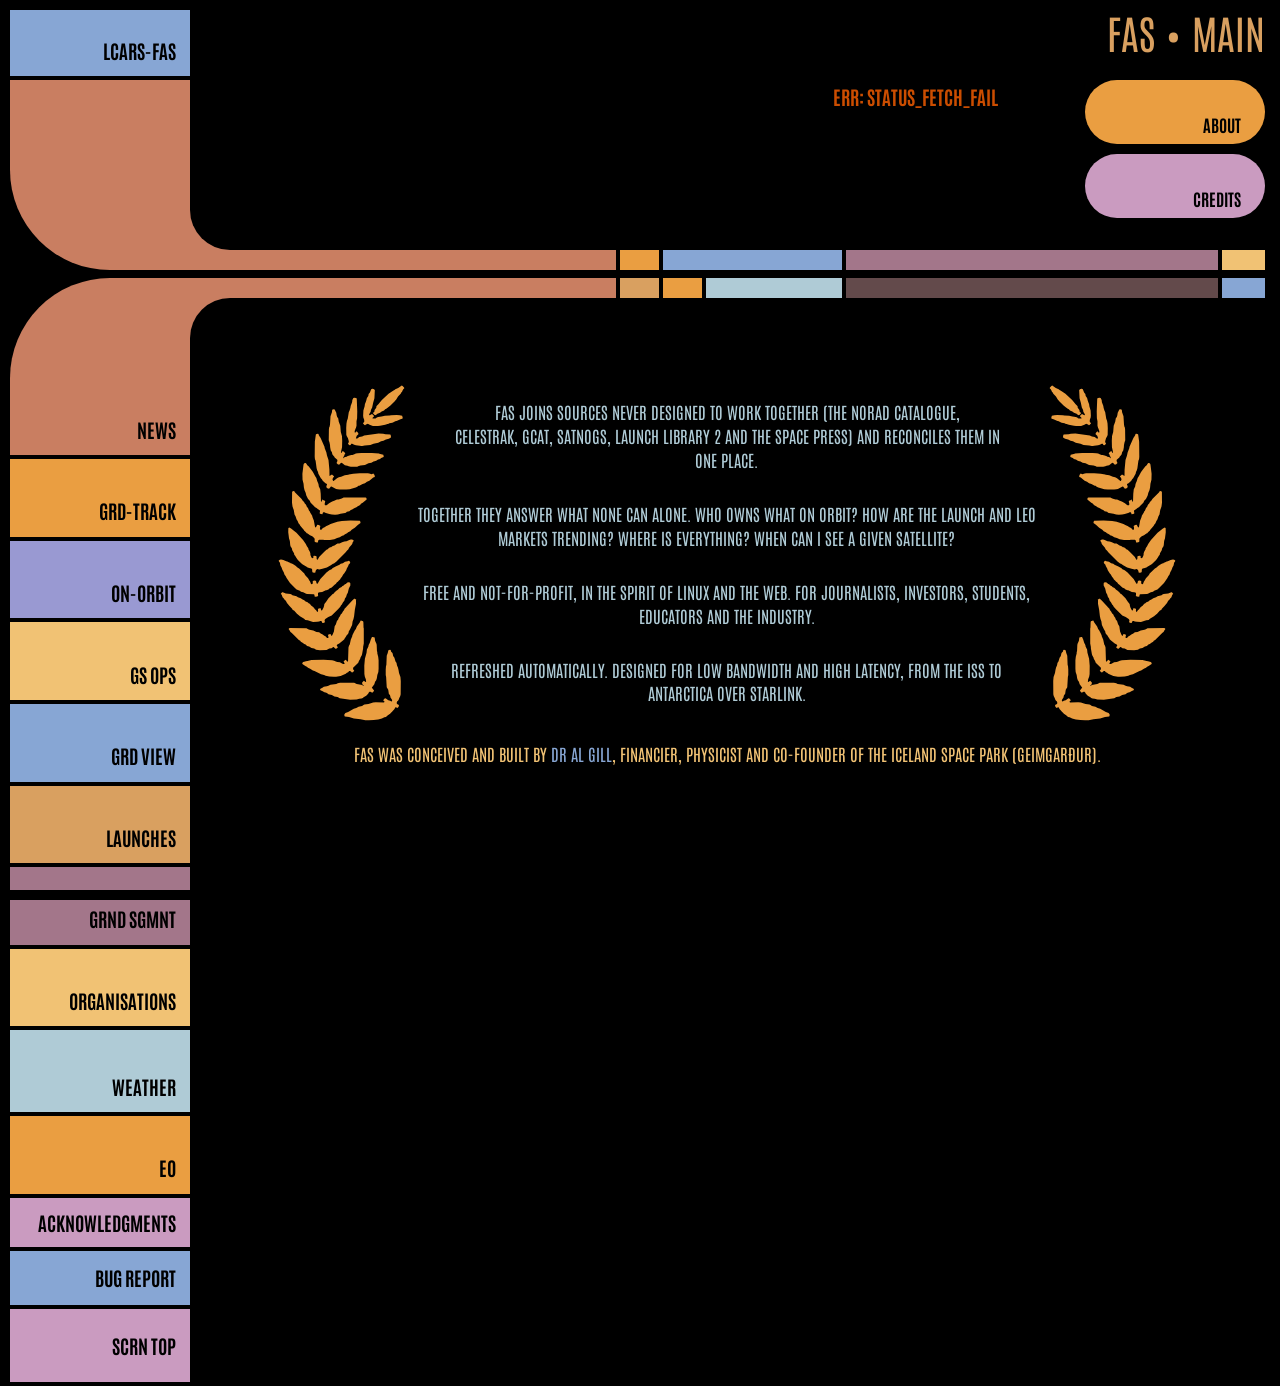
==== commit bae14f88: "bug reporting implemented - BUG REPORT spine button (below ACKNOWLEDGMENTS) opens a pop-up form   (a" ====
--- a/index.html
+++ b/index.html
@@ -71,6 +71,7 @@
 				</div>
 				<div class="bottom-fixed-group">
 					<button class="panel-ack section-toggle" data-section="acknowledgments" onclick="openAcknowledgmentsSection('about')">ACK<span class="hop">NOWLEDGMENTS</span></button>
+					<button class="panel-bug" onclick="openBugReport()" title="Report a bug or suggest a feature">BUG<span class="hop">&nbsp;REPORT</span></button>
 					<button onclick="topFunction(); playSoundAndRedirect('audio4', '#')" id="topBtn"><span class="hop">scrn</span> top</button>
 				</div>
 			</div>
--- a/assets/classic.css
+++ b/assets/classic.css
@@ -104,6 +104,7 @@
 	--panel-10-color: var(--tng-ice);        /* WEATHER */
 	--panel-11-color: var(--tng-amber);      /* EO */
 	--panel-ack-color: var(--tng-pink);      /* ACKNOWLEDGMENTS */
+	--panel-bug-color: var(--tng-periwinkle); /* BUG REPORT -- cool between the two pinks */
 	--panel-top-button-color: var(--tng-pink);
 	--bar-height: 15px;
 	--bar-1-6-width: 40%;
@@ -3022,6 +3023,230 @@
 	filter: brightness(130%);
 }
 
+/*
+  panel-bug: the BUG REPORT button, between ACKNOWLEDGMENTS and scrn top.
+  It opens a pop-up (assets/bugReport.js) rather than a section, so it has
+  no section-active state. ACK's border-bottom gives the gap above it.
+*/
+.panel-bug {
+	width: 100%;
+	height: 3em;
+	font: inherit;
+	text-align: right;
+	line-height: 1;
+	color: black;
+	background-color: var(--panel-bug-color);
+	padding: 0 var(--left-frame-padding);
+	border-bottom: var(--panel-border);
+}
+
+/*
+  BUG REPORT pop-up (assets/bugReport.js): a native <dialog>, styled as an
+  LCARS panel. Tooltips are CSS, shown on hover and on focus, so a tap on
+  a field name (which is focusable) opens one on touch screens too.
+*/
+.bug-dialog {
+	inset: 0;
+	margin: auto;  /* the page's global margin reset would pin it top-left */
+	width: min(40rem, calc(100vw - 2rem));
+	max-height: calc(100vh - 2rem);
+	padding: 0;
+	border: .25rem solid var(--panel-bug-color);
+	border-radius: 1.5rem;
+	background: black;
+	color: var(--space-white);
+	font-family: 'Antonio', 'Arial Narrow', 'Avenir Next Condensed', sans-serif;
+	overflow-y: auto;
+}
+
+.bug-dialog::backdrop {
+	background: rgba(0, 0, 0, .7);
+}
+
+.bug-dialog form,
+.bug-done {
+	padding: 0 1.25rem 1.25rem;
+}
+
+.bug-done[hidden],
+.bug-dialog form[hidden] {
+	display: none;
+}
+
+.bug-dialog-head {
+	display: flex;
+	align-items: center;
+	justify-content: space-between;
+	margin: 0 -1.25rem 1rem;
+	padding: .5rem 1.25rem;
+	background: var(--panel-bug-color);
+	color: black;
+}
+
+.bug-dialog-head h2 {
+	margin: 0;
+	color: black;
+	font-size: 1.5rem;
+	letter-spacing: .05em;
+}
+
+.bug-close {
+	font-size: 2rem;
+	line-height: 1;
+	color: black;
+	cursor: pointer;
+}
+
+.bug-intro,
+.bug-privacy,
+.bug-done-text {
+	margin: 0 0 1rem;
+	color: var(--tng-ice);
+}
+
+.bug-privacy {
+	font-size: .85rem;
+}
+
+.bug-field {
+	margin-bottom: .75rem;
+}
+
+.bug-field label {
+	display: block;
+	margin-bottom: .25rem;
+}
+
+.bug-tip {
+	position: relative;
+	color: var(--tng-amber);
+	letter-spacing: .05em;
+	cursor: help;
+	border-bottom: 1px dotted var(--tng-amber);
+	outline: none;
+}
+
+.bug-tip:focus-visible {
+	outline: 2px solid var(--tng-amber);
+}
+
+.bug-tip[data-tip]:hover::after,
+.bug-tip[data-tip]:focus::after {
+	content: attr(data-tip);
+	position: absolute;
+	left: 0;
+	top: 100%;
+	z-index: 10;
+	width: min(22rem, 70vw);
+	margin-top: .25rem;
+	padding: .5rem .75rem;
+	border-radius: .75rem;
+	background: var(--tng-sand);
+	color: black;
+	font-size: .9rem;
+	letter-spacing: normal;
+	line-height: 1.3;
+	white-space: normal;
+}
+
+.bug-field input,
+.bug-field select,
+.bug-field textarea {
+	width: 100%;
+	box-sizing: border-box;
+	padding: .4rem .6rem;
+	border: 2px solid var(--tng-tan);
+	border-radius: .5rem;
+	background: #111;
+	color: var(--space-white);
+	font: inherit;
+	font-family: Arial, sans-serif;
+	font-size: .95rem;
+}
+
+.bug-field textarea {
+	resize: vertical;
+}
+
+.bug-field input:focus,
+.bug-field select:focus,
+.bug-field textarea:focus {
+	outline: none;
+	border-color: var(--tng-amber);
+}
+
+.bug-field .bug-invalid {
+	border-color: var(--tng-alert);
+}
+
+.bug-field-foot {
+	display: flex;
+	justify-content: space-between;
+	min-height: 1.1rem;
+	font-size: .8rem;
+}
+
+.bug-error,
+.bug-form-error {
+	color: var(--tng-alert);
+	filter: brightness(140%);
+}
+
+.bug-count {
+	margin-left: auto;
+	color: var(--gray);
+	filter: brightness(160%);
+}
+
+.bug-sr {
+	position: absolute;
+	width: 1px;
+	height: 1px;
+	overflow: hidden;
+	clip-path: inset(50%);
+	white-space: nowrap;
+}
+
+.bug-hp {
+	position: absolute;
+	left: -10000px;
+	width: 1px;
+	height: 1px;
+	overflow: hidden;
+}
+
+.bug-actions {
+	display: flex;
+	justify-content: flex-end;
+	gap: .75rem;
+}
+
+.bug-actions button {
+	min-width: 7rem;
+	padding: .5rem 1.25rem;
+	border-radius: 1.5rem;
+	font: inherit;
+	font-weight: bold;
+	letter-spacing: .05em;
+	color: black;
+	cursor: pointer;
+}
+
+.bug-cancel,
+.bug-finish {
+	background: var(--tng-tan);
+}
+
+.bug-submit,
+.bug-another {
+	background: var(--tng-amber);
+}
+
+.bug-submit:disabled {
+	filter: brightness(60%);
+	cursor: wait;
+}
+
 .panel-2,
 .panel-3,
 .panel-4,
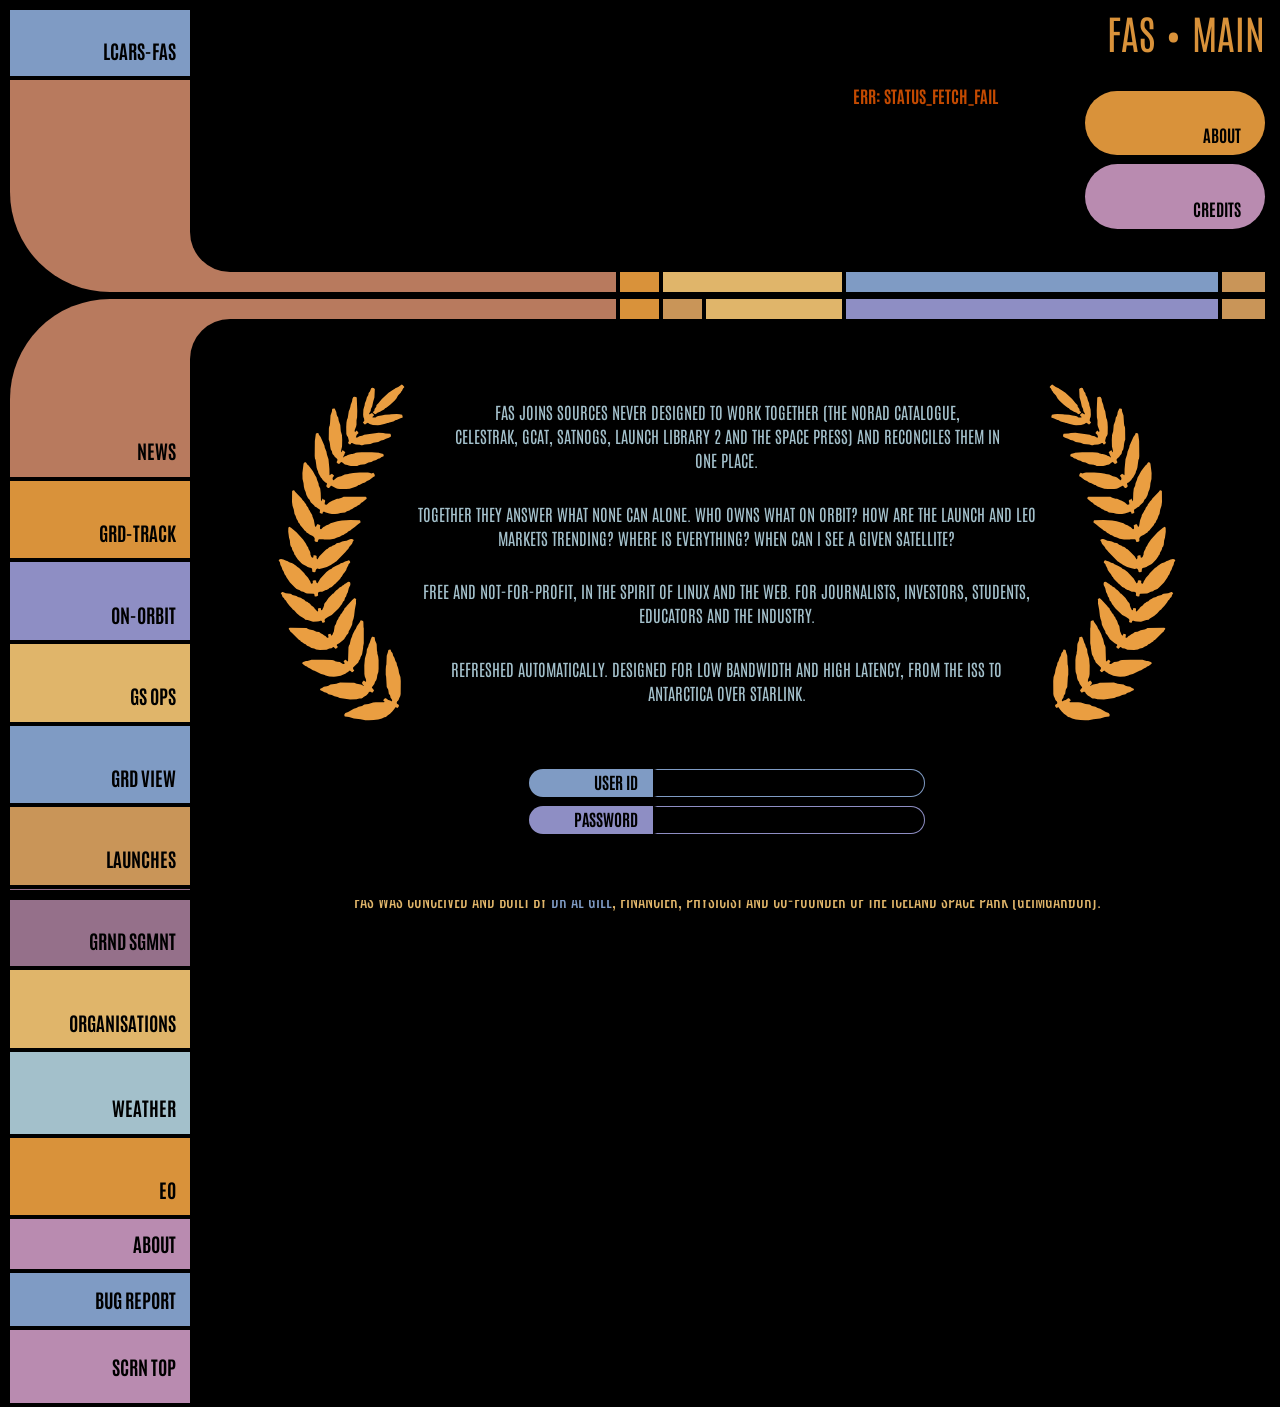
==== commit fb932eae: "EO panel: AREA imagery, filters, errors; space weather and DB refactor work EO: TGT LOCN form gets a" ====
--- a/index.html
+++ b/index.html
@@ -4,12 +4,10 @@
 <head>
 	<meta charset="utf-8">
 	<title>LCARS - FOR ALL SPECIES</title>
-	<!-- Inline SVG favicon: a stylised Vulcan IDIC -- orange disc, a small
-	     black circle (1/5 radius) low-left holding a silver star, and a
-	     silver triangle whose apex is that star and whose base sits just
-	     past the opposite edge of the disc. A data URI so the browser
+	<!-- Inline SVG favicon (Vulcan IDIC). There is a data URI so the browser
 	     never fires a /favicon.ico request that server.py would 404. -->
 	<link rel="icon" href="data:image/svg+xml,<svg xmlns='http://www.w3.org/2000/svg' viewBox='0 0 32 32'><g transform='rotate(180 16 16)'><circle cx='16' cy='16' r='15' fill='%23f80'/><path d='M9.5 22.5 L30 7.66 L24.34 2 Z' fill='%23949eb0'/><circle cx='9.5' cy='22.5' r='3' fill='%23000'/><path d='M9.5 19.8 L10.12 21.65 L12.07 21.67 L10.5 22.82 L11.09 24.68 L9.5 23.55 L7.91 24.68 L8.5 22.82 L6.93 21.67 L8.88 21.65 Z' fill='%23949eb0'/></g></svg>">
+	
 	<meta name="viewport" content="width=device-width, initial-scale=1.0, viewport-fit=cover">
 	<meta name="format-detection" content="telephone=no">
 	<meta name="format-detection" content="date=no">
@@ -37,7 +35,7 @@
 
 					<div class="control-area-groups" id="control-area-groups"></div>
 
-					<!-- Empty (and hidden) on the landing page; filled with a section's
+					<!-- Empty and hidden on first landing; filled with a section's
 					     own buttons when that section opens (renderControlAreaButtons() in lcars.js). -->
 					<nav></nav>
 					
@@ -66,11 +64,11 @@
 					<button class="panel-7 section-toggle" data-section="launches" onclick="openLaunchesSection()">LAUNCHES</button>
 					<button class="panel-8 section-toggle" data-section="infrastructure" onclick="openInfrastructureSection();">GRND SGMNT</button>
 					<button class="panel-9 section-toggle" data-section="organisations" onclick="showSection('organisations', 'ORGANISATIONS')">ORG<span class="hop">ANISATIONS</span></button>
-					<button class="panel-10 section-toggle" data-section="sw-drivers" onclick="showSection('sw-drivers', 'WEATHER'); fetchAndSortGST();">WEATHER</button>
+					<button class="panel-10 section-toggle" data-section="sw-drivers" onclick="openWeatherSection()">WEATHER</button>
 					<button class="panel-11 section-toggle" data-section="eo" onclick="openEoSection()">EO</button>
 				</div>
 				<div class="bottom-fixed-group">
-					<button class="panel-ack section-toggle" data-section="acknowledgments" onclick="openAcknowledgmentsSection('about')">ACK<span class="hop">NOWLEDGMENTS</span></button>
+					<button class="panel-ack section-toggle" data-section="acknowledgments" onclick="openAcknowledgmentsSection('about')">ABOUT</button>
 					<button class="panel-bug" onclick="openBugReport()" title="Report a bug or suggest a feature">BUG<span class="hop">&nbsp;REPORT</span></button>
 					<button onclick="topFunction(); playSoundAndRedirect('audio4', '#')" id="topBtn"><span class="hop">scrn</span> top</button>
 				</div>
@@ -117,14 +115,19 @@
 								</div>
 								<img class="landing-half" src="assets/laurelHalfRight.svg" alt="">
 							</div>
+							<!-- Sign-in boxes. Not connected to anything yet: with no submit button nothing can send them,
+							     and onsubmit stops Enter from navigating with the password in the address. -->
+							<form class="landing-login" autocomplete="on" onsubmit="return false" aria-label="Sign in">
+								<label class="landing-login-row"><span class="landing-login-label">User ID</span><input type="text" name="username" autocomplete="username" spellcheck="false" autocapitalize="off"></label>
+								<label class="landing-login-row landing-login-password"><span class="landing-login-label">Password</span><input type="password" name="password" autocomplete="current-password"></label>
+							</form>
 							<p class="about-byline landing-byline">FAS was conceived and built by <a href="https://www.linkedin.com/in/alasdairgill/">Dr Al Gill</a>, financier, physicist and co-founder of the Iceland Space Park (Geimgar&eth;ur).</p>
 						</div>
 					</div>
 
 					<div data-section="sw-drivers" style="display:none;">
-						<h2>Space Weather Drivers</h2>
-						<p class="go-big">Geomagnetic storm and solar driver data (NASA DONKI).</p>
-						<p>Check the browser console for fetched GST data after pressing this button.</p>
+						<!-- Filled by renderWeatherView() in assets/weatherPanel.js. -->
+						<div id="weather-view" class="weather-view"></div>
 					</div>
 
 					<div data-section="sw-fcst" style="display:none;">
@@ -152,131 +155,9 @@
 						<!-- Charts drawn by assets/onOrbitPanel.js (renderOnOrbitCharts()). -->
 						<div id="on-orbit-charts" class="orbit-charts"></div>
 						<!-- DEFINITIONS button (onOrbitPanel.js) shows this in place of the
-						     charts. Keep in step with assets/onOrbitMethodology.md and
-						     scripts/orbitStats.py. -->
-						<div id="on-orbit-definitions" class="orbit-defs-panel" style="display:none;">
-							<section class="orbit-chart">
-								<header class="orbit-chart-header"><span>Definitions</span></header>
-								<div class="orbit-defs">
-								<div class="orbit-defs-term">Payload</div>
-								<div class="orbit-defs-text">A catalogued object launched to do a job: a satellite, probe, crewed vehicle or station module. The catalogue's other objects, rocket bodies and debris, are never counted here.</div>
-								<div class="orbit-defs-term">All spacecraft</div>
-								<div class="orbit-defs-text">Every payload still in orbit (not yet re-entered).</div>
-								<div class="orbit-defs-term">Satellites</div>
-								<div class="orbit-defs-text">All spacecraft except crewed space stations and the vehicles that visit them, and passive objects. Small satellites released from a station count as satellites.</div>
-								<div class="orbit-defs-term">All objects</div>
-								<div class="orbit-defs-text">Every catalogued object still in orbit: all spacecraft, plus rocket bodies (spent upper stages), debris (fragments from break-ups, collisions and launches) and objects the catalogue lists as unknown or has not yet given a type. CelesTrak's active list is of working satellites, so ACT-ONLY with ALL-OBJ adds almost nothing to ACT-ONLY with ALL S-CRFT: only the odd active satellite the catalogue has not yet typed as a payload. For a rocket body or debris, country and owner are those GCAT records for that object.</div>
-								<div class="orbit-defs-term">Space station / visiting vehicle</div>
-								<div class="orbit-defs-text">GCAT category SS: ISS and Tiangong modules, Progress, Shenzhou, Tianzhou, Cygnus, Dragon and the like. A visitor GCAT has not catalogued yet is recognised by its membership of CelesTrak's stations list.</div>
-								<div class="orbit-defs-term">Passive object</div>
-								<div class="orbit-defs-text">A payload with no working systems by design: calibration spheres (GCAT category CAL) and anti-satellite test targets (TARG).</div>
-								<div class="orbit-defs-term">Active</div>
-								<div class="orbit-defs-text">In CelesTrak's list of active satellites, its judgement of which payloads are operational.</div>
-								<div class="orbit-defs-term">Active + inactive</div>
-								<div class="orbit-defs-text">Every payload in orbit regardless of operational status, including dead satellites.</div>
-								<div class="orbit-defs-term">Excl SpaceX</div>
-								<div class="orbit-defs-text">(Table row; the EX SPACEX button does the same for the charts.) Leaving out every payload with SpaceX among its owners in GCAT (any of its SpaceX codes, including Starlink's operator). For a payload not yet in GCAT, membership of CelesTrak's Starlink list is used instead.</div>
-								<div class="orbit-defs-term">Perigee / apogee</div>
-								<div class="orbit-defs-text">The lowest and highest points of an orbit, as altitudes above the Earth's surface.</div>
-								<div class="orbit-defs-term">Mean altitude</div>
-								<div class="orbit-defs-text">The average of perigee and apogee.</div>
-								<div class="orbit-defs-term">Eccentricity</div>
-								<div class="orbit-defs-text">How stretched an orbit is: 0 for a circle, approaching 1 for a long thin ellipse. Worked out here from perigee and apogee as (apogee radius − perigee radius) ÷ (apogee radius + perigee radius), radii measured from the Earth's centre.</div>
-								<div class="orbit-defs-term">Inclination</div>
-								<div class="orbit-defs-text">The angle between the orbit and the equator: 0° circles the equator, 90° passes over the poles, above 90° travels against the Earth's rotation (as sun-synchronous orbits do, at about 97°–99°).</div>
-								<div class="orbit-defs-term">VLEO</div>
-								<div class="orbit-defs-text">Very Low Earth Orbit: mean altitude below 450 km (ESA and DARPA's definition; some sources use 400 or 500 km). Orbits this low decay quickly without regular propulsion.</div>
-								<div class="orbit-defs-term">LEO</div>
-								<div class="orbit-defs-text">Low Earth Orbit: mean altitude 450 km to 2,000 km. Most satellites, including the broadband constellations and most Earth observation.</div>
-								<div class="orbit-defs-term">MEO</div>
-								<div class="orbit-defs-text">Medium Earth Orbit: mean altitude 2,000 km to 35,586 km. Navigation systems (GPS, Galileo, GLONASS, BeiDou) sit at about 19,000–23,000 km.</div>
-								<div class="orbit-defs-term">GEO</div>
-								<div class="orbit-defs-text">Geostationary orbit: mean altitude within ±200 km of 35,786 km, where an orbit takes one day, so a satellite over the equator appears fixed in the sky.</div>
-								<div class="orbit-defs-term">> GEO</div>
-								<div class="orbit-defs-text">Mean altitude more than 200 km above GEO: almost all retired GEO satellites moved up to "graveyard" orbits, plus a few science missions.</div>
-								<div class="orbit-defs-term">HEO</div>
-								<div class="orbit-defs-text">Highly Elliptical Orbit: eccentricity above 0.25, whatever the altitude. Molniya and Tundra orbits, transfer orbits and long looping science orbits.</div>
-								<div class="orbit-defs-term">Owner</div>
-								<div class="orbit-defs-text">The organisation GCAT records as owning a payload, as a legal entity rather than a parent group: SpaceX's Starlink satellites belong to SpaceX (Seattle), and one company can appear as more than one entity (OneWeb is two). Where GCAT lists several owners, the first is used, so each payload counts once. Owner is not operator: GCAT does not record who runs a satellite day to day.</div>
-								<div class="orbit-defs-term">Sector</div>
-								<div class="orbit-defs-text">GCAT's class for each payload: A academic, amateur or non-profit; B commercial; C civil government; D defence, military or intelligence. A payload with no class of its own takes its owner organisation's. A few are dual-class (e.g. TerraSAR-X, civil and commercial) and are counted under the first letter GCAT gives. Unknown: not yet in GCAT, or no class recorded.</div>
-								<div class="orbit-defs-term">Mission category</div>
-								<div class="orbit-defs-text">GCAT's category for what a payload is for, grouped: communications; imaging (optical and radar); navigation; signals & EW (signals intelligence and electronic warfare); weather & Earth science (including geodesy); science & astronomy; technology demo; crewed & stations; other. Where GCAT lists several, the first is used.</div>
-								<div class="orbit-defs-term">Manufacturer / bus</div>
-								<div class="orbit-defs-text">Who built a payload, as GCAT records it (the first maker listed, as a legal entity -- one company can appear under more than one), and the satellite platform ("bus") it is built on.</div>
-								<div class="orbit-defs-term">GEO longitude</div>
-								<div class="orbit-defs-text">Where a geostationary satellite sits over the equator, in degrees east or west, worked out from its latest element set and carried forward to today by its drift. Accurate to about a degree.</div>
-								<div class="orbit-defs-term">Age</div>
-								<div class="orbit-defs-text">Years since launch: this year minus the launch year.</div>
-								<div class="orbit-defs-term">Country</div>
-								<div class="orbit-defs-text">GCAT's state for the object: the country (or intergovernmental organisation, such as ESA or the EU) responsible for it, in practice where its owner is based. Not where it was built or launched from. Satellites launched by the Soviet Union keep that code (SU), separate from Russia (RU).</div>
-								<div class="orbit-defs-term">NORAD number</div>
-								<div class="orbit-defs-text">The NORAD catalogue number given to every tracked object. It links the catalogue to GCAT.</div>
-								<div class="orbit-defs-term">Log scale</div>
-								<div class="orbit-defs-text">An axis on which each step is ten times the last (1, 10, 100, 1,000 …), so very large and very small counts fit on one chart. Read the printed counts for exact values.</div>
-								</div>
-							</section>
-							<section class="orbit-chart">
-								<header class="orbit-chart-header"><span>How the table and charts are built</span></header>
-								<div class="orbit-defs">
-								<div class="orbit-defs-term">Chart groups</div>
-								<div class="orbit-defs-text"><p>The charts are in groups, chosen with the second set of buttons: <b>LOCN</b> (what is where -- orbit type, inclination, altitude, the GEO belt, age) and <b>COMMERCIAL</b> (who owns it -- sector, mission, country, owner, manufacturer). <b>DEBRIS</b> (where the debris is, what broke up, rocket bodies) and <b>COMMS</b> (downlink bands). The group showing is lit white; ON-ORBIT opens on LOCN.</p></div>
-								<div class="orbit-defs-term">Data sources</div>
-								<div class="orbit-defs-text"><p><b>Orbits and status:</b> the NORAD satellite catalogue, taken as OMM element sets from CelesTrak and Space-Track (a few from SatNOGS). It gives each object's current orbit, whether it is a payload, and whether it has re-entered. CelesTrak's lists supply which payloads are active, which are space stations and visitors, and which are Starlink. Refreshed every 12 hours.</p><p><b>Ownership, country and category:</b> GCAT, the General Catalog of Artificial Space Objects by Jonathan McDowell (planet4589.org), refreshed weekly. GCAT's own orbits are the orbit each object was first placed in (Starlinks at about 280 km before they raise to about 470 km), so they are never used.</p><p>The two are matched by NORAD number. All figures are recalculated after every refresh of either source.</p></div>
-								<div class="orbit-defs-term">Population</div>
-								<div class="orbit-defs-text"><p>Every object in the catalogue that has not re-entered; payloads only, unless ALL-OBJ is selected. The ACT-ONLY / ACT +DEAD and SAT ONLY / ALL S-CRFT / ALL-OBJ buttons then narrow or widen it (the second cycles through its three settings), and apply to the table and every chart alike. INC SPACEX / EX SPACEX applies to every chart; the table needs no such button, as it shows ALL and EXCL SPACEX side by side.</p></div>
-								<div class="orbit-defs-term">Pie charts</div>
-								<div class="orbit-defs-text"><p><b>Orbit regime pie:</b> the regime table's counts (its ALL row, or EXCL SPACEX with EX SPACEX on) as shares of the whole. Payloads with no current orbit are left out, as from the table.</p><p><b>Sector pie:</b> every payload in the population by GCAT sector class (see Sector, above), so its total is the nationality chart's. Thin slices are hard to see; the legend gives every count and share.</p></div>
-								<div class="orbit-defs-term">Orbit regime table</div>
-								<div class="orbit-defs-text"><p>Each payload is placed from its current orbit in two steps: <b>shape first</b>, so an eccentricity above 0.25 is HEO whatever its altitude; <b>then mean altitude</b> for every other orbit, into VLEO, LEO, MEO, GEO or > GEO.</p><p>ALL counts every payload in the population; EXCL SPACEX leaves out SpaceX's. Each % row is a share of its own row's TOTAL. A few payloads with no current orbit on file are not placed; their number is in the reconciliation below and in the orbit-type pie's tooltip.</p></div>
-								<div class="orbit-defs-term">Nationality chart</div>
-								<div class="orbit-defs-text"><p>Payloads counted by GCAT country. The 12 countries with the most are shown individually, plus the European Space Agency wherever it ranks; the rest are combined as Other, together with the payloads not yet in GCAT (about 3%), which have no country.</p><p>The United States is split into Starlink (CelesTrak's Starlink list, or a STARLINK name) and the rest. Copernicus satellites, such as the Sentinels, are GCAT's EU, not ESA. A jointly owned satellite counts once, under the single state GCAT gives it.</p><p>Log scale, because the largest bar is hundreds of times the smallest.</p></div>
-								<div class="orbit-defs-term">Inclination chart</div>
-								<div class="orbit-defs-text"><p>Payloads counted by current inclination, read directly from each one's latest element set, in 5° bands from 0° to 180°. Each band includes its lower edge but not its upper (50° is in 50–55°); 180° goes in the last band. Empty bands are kept, so the axis is the same whatever the filters.</p><p>Payloads with no published elements have no inclination and are left out; hover over the total in the chart's title bar for how many. Most are long-dead satellites in high orbits no longer routinely tracked.</p><p>Log scale on the count axis, because the busiest bands (Starlink's shells, sun-synchronous orbits) hold thousands and the quietest one or two.</p></div>
-								<div class="orbit-defs-term">Owners chart</div>
-								<div class="orbit-defs-text"><p>Payloads counted by owner, one bar per owner, largest first. The 40 largest owners are shown, with names at the same size as the axis numbers. A final Other bar holds every owner not shown, together with the payloads with no owner on file, so the bars add up to the whole population; the title bar gives how many owners are shown out of how many in all, and hovering over its total gives the share they hold. Each bar's share of the whole population is written inside it. Hover over a bar or name for the owner's full name, country and count.</p><p>Log scale on the count axis, because the largest owner (SpaceX, when included) holds thousands and the smallest shown a few dozen.</p></div>
-								<div class="orbit-defs-term">LOCN charts</div>
-								<div class="orbit-defs-text"><p><b>Active vs inactive by orbit type:</b> every object in orbit, active or not by CelesTrak's list, by regime -- this chart ignores ACT-ONLY, as it compares the two. <b>Inclination by orbit type:</b> the inclination histogram with each 5° band split by regime. <b>Altitude:</b> mean altitude in 25 km bands below 2,000 km, log scale, showing the constellation shells. <b>Altitude vs inclination:</b> one dot per 25 km × 1° cell, sized by count and coloured by the sector most common there. <b>GEO belt:</b> geostationary objects in 2° bands of longitude, by sector (graveyard orbits not included). <b>Age:</b> years since launch, 30 and over together, by regime.</p></div>
-								<div class="orbit-defs-term">COMMERCIAL charts</div>
-								<div class="orbit-defs-text"><p><b>Sector</b> and <b>mission</b> pies side by side. <b>Sector by country:</b> the 12 countries with most objects, each bar split 100% by sector, its total at the right. <b>Owners:</b> as before. <b>Manufacturers</b> and <b>satellite buses:</b> the 20 most common of each, log scale. <b>Payloads in orbit by year:</b> payloads in orbit at each year end since 1957, by sector, from GCAT's launch and decay dates -- only the SpaceX button applies, as there is no history of operational status.</p><p>These charts, apart from the pies, nationality and owners, are counted when shown, from one row per object in orbit recalculated after every catalogue or GCAT refresh.</p></div>
-								<div class="orbit-defs-term">Country and owner tree</div>
-								<div class="orbit-defs-text"><p>The COMMERCIAL group ends with a directory-style tree: countries with their owners beneath, largest first, click a country to open or close it. Each shows its 6 largest owners and the rest together; the 15 largest countries are listed.</p></div>
-								<div class="orbit-defs-term">DEBRIS charts</div>
-								<div class="orbit-defs-text"><p>Every object in orbit -- the status and kind buttons don't apply (debris is never active, and isn't a payload); the SpaceX button does. <b>By type and orbit:</b> payloads, rocket bodies, debris and unknown in each regime. <b>Altitude:</b> every object below 2,000 km in 25 km bands, by type -- where the debris is. <b>Debris history:</b> bars for the pieces created each year, by the date each broke off; a line, on its own right-hand axis, for the pieces in orbit at each year end (created so far less re-entered so far) -- from GCAT's record of all debris ever catalogued. <b>Debris by inclination:</b> 5° bands, log scale. <b>Rocket bodies</b> by country and by launch vehicle (top 15). <b>Debris by origin:</b> the 20 objects with most debris still in orbit, named from GCAT's record of which object each piece broke off (so a rocket stage that fragmented shows as the stage, not as the satellite it launched), with its launch year.</p></div>
-								<div class="orbit-defs-term">COMMS charts</div>
-								<div class="orbit-defs-text"><p>All three buttons apply. <b>Downlink band</b> pie, then each band split by <b>mission</b> and by <b>orbit type</b>. A satellite's band is mostly inferred -- from its constellation, or estimated from its type and orbit -- and only one is recorded, though most use several; about 1,000 have an actual frequency from SatNOGS.</p></div>
-								<div class="orbit-defs-term">Limitations</div>
-								<div class="orbit-defs-text"><p>Orbits are at most about 12 hours old, ownership at most about a week. "Active" is CelesTrak's judgement and can lag satellites that fail or retire quietly. The 0.25 eccentricity threshold for HEO and the 450 km VLEO ceiling are common conventions, not standards. Categories (stations, calibration spheres, targets) are GCAT's own.</p></div>
-								</div>
-							</section>
-							<section class="orbit-chart">
-								<header class="orbit-chart-header"><span>Reconciliation of numbers of spacecraft and satellites</span></header>
-								<div class="orbit-defs">
-								<div class="orbit-defs-term">Where totals appear</div>
-								<div class="orbit-defs-text"><p>Several places give a total, and they need not agree: the title bars of the <b>two pie charts</b>, the <b>nationality chart</b> and the <b>inclination chart</b>, and the <b>TOTAL</b> column of the orbit regime table; and the toggle buttons change what is counted. All of them start from the same population, every payload in the catalogue that has not re-entered, narrowed by the buttons; the differences come from what each one can place, and from the buttons themselves.</p></div>
-								<div class="orbit-defs-term">With the current buttons</div>
-								<div class="orbit-defs-text"><div id="orbit-reconciliation-live" class="orbit-recon-live">LOADING …</div></div>
-								<div class="orbit-defs-term">Nationality chart</div>
-								<div class="orbit-defs-text"><p>The full population. Every payload has a bar to go in: those not yet in GCAT (about 3%, mostly recent launches) have no country and are counted under Other rather than left out. So this is the largest of the chart and table totals, and the reference the others are measured against.</p></div>
-								<div class="orbit-defs-term">Regime table TOTAL</div>
-								<div class="orbit-defs-text"><p>The population less payloads with <b>no current perigee or apogee</b> on file, which cannot be placed in a regime; their number is given in the figures above. They are a handful of objects (at the last check, six) known only from a SatNOGS element set, which carries no perigee or apogee: mostly military reconnaissance satellites whose orbits the official catalogue does not publish, plus the Aditya-L1 solar observatory, which is not in Earth orbit at all.</p><p>With EX SPACEX selected, compare the charts with the table's EXCL SPACEX row: the table does not change with that button, as it always shows both.</p></div>
-								<div class="orbit-defs-term">Pie chart totals</div>
-								<div class="orbit-defs-text"><p>The orbit regime pie's total is the regime table's TOTAL; the sector pie's is the full population, the nationality chart's, with payloads not in GCAT as Unknown.</p></div>
-								<div class="orbit-defs-term">Inclination chart total</div>
-								<div class="orbit-defs-text"><p>The population less payloads with <b>no inclination</b> on file (hover over the chart's total for how many). The catalogue gives these a perigee and apogee but publishes no current orbital elements, so there is no inclination: mostly long-dead satellites in high orbits no longer routinely tracked, and some recent launches. It is a different, larger group from the one missing from the table: the few objects with no perigee or apogee do have an inclination, so they are in this chart but not the table.</p></div>
-								<div class="orbit-defs-term">Owners chart total</div>
-								<div class="orbit-defs-text"><p>The full population, the nationality chart's: the largest owners, then Other, which holds the remaining owners and the payloads with no owner on file (the same payloads counted as Unknown in the sector pie).</p></div>
-								<div class="orbit-defs-term">Satellites vs all spacecraft</div>
-								<div class="orbit-defs-text"><p>SATELLITES is ALL SPACECRAFT less crewed space stations and the vehicles visiting them, and passive objects. At the last check that was 65 payloads in all: 40 calibration spheres, 16 station modules and visiting vehicles, and 9 anti-satellite test targets. Only 35 of them are active, as most calibration spheres and targets are not.</p></div>
-								<div class="orbit-defs-term">Active vs active + inactive</div>
-								<div class="orbit-defs-text"><p>ACT-ONLY counts CelesTrak's list of operational payloads; ACT +DEAD adds every payload still in orbit that is not on it: about 3,100 dead or retired payloads, spread across every regime and including nearly all of those in the graveyard orbits above GEO.</p></div>
-								<div class="orbit-defs-term">With vs without SpaceX</div>
-								<div class="orbit-defs-text"><p>EX SPACEX removes every payload SpaceX owns, almost all Starlink, from both charts. The charts' totals then equal the table's EXCL SPACEX row (less any payloads with no current orbit), which applies the same rule.</p></div>
-								<div class="orbit-defs-term">Other published counts</div>
-								<div class="orbit-defs-text"><p>Counts elsewhere often differ from these, for reasons of definition rather than error: some count only satellites believed operational by their own research, some include rocket bodies or exclude cubesats, some count only satellites with a confirmed owner. Most are also snapshots taken at a different time. Classified satellites whose orbits are not published are missing from the public catalogue altogether, so no count based on it, including this one, includes them.</p></div>
-								</div>
-							</section>
-						</div>
+						     charts. Filled from assets/onOrbitDefs.html on first use; keep that
+						     in step with assets/onOrbitMethodology.md and scripts/orbitStats.py. -->
+						<div id="on-orbit-definitions" class="orbit-defs-panel" style="display:none;"></div>
 					</div>
 
 					<div data-section="gs-ops" style="display:none;">
@@ -299,57 +180,9 @@
 						<!-- Charts drawn by assets/launchesPanel.js (renderLaunchesPerYear()). -->
 						<div id="launches-charts" class="orbit-charts"></div>
 						<!-- DEFINITIONS button (launchesPanel.js) shows this in place of the
-						     charts. Keep in step with scripts/orbitStats.py and server.py. -->
-						<div id="launches-definitions" class="orbit-defs-panel" style="display:none;">
-							<section class="orbit-chart">
-								<header class="orbit-chart-header"><span>Definitions</span></header>
-								<div class="orbit-defs">
-								<div class="orbit-defs-term">Launch attempt</div>
-								<div class="orbit-defs-text">One rocket launch intended to reach orbit or beyond, counted once however many payloads it carried, whether it succeeded or failed.</div>
-								<div class="orbit-defs-term">Orbital / deep-space</div>
-								<div class="orbit-defs-text">GCAT's launch codes O (to Earth orbit) and D (beyond: the Moon, planets, the Sun's orbit). Suborbital tests (codes N and X) are not counted.</div>
-								<div class="orbit-defs-term">Failed launch</div>
-								<div class="orbit-defs-text">A launch GCAT records as a failure (second letter of its code F): the vehicle did not deliver its payloads to the intended orbit.</div>
-								<div class="orbit-defs-term">Payload</div>
-								<div class="orbit-defs-text">A catalogued object launched to do a job: a satellite, probe, crewed vehicle or station module. Not the rocket stages or debris a launch also leaves behind.</div>
-								<div class="orbit-defs-term">Payload launched</div>
-								<div class="orbit-defs-text">A payload that reached orbit (or beyond), counted in the year it was launched. Payloads lost in a launch failure (GCAT status N, never reached orbit) are not counted.</div>
-								<div class="orbit-defs-term">Sector</div>
-								<div class="orbit-defs-text">GCAT's class for each payload, in the same colours across the site: A academic, amateur or non-profit (blue); B commercial (earth); C civil government (amber); D defence, military or intelligence (red). A payload with no class of its own takes its owner organisation's.</div>
-								<div class="orbit-defs-term">Re-entry</div>
-								<div class="orbit-defs-text">A catalogued object coming back down: re-entering the atmosphere (GCAT status R), deliberately de-orbited (D) or landed (L: crew capsules, returned vehicles), counted in the year it came down.</div>
-								<div class="orbit-defs-term">Rocket body / debris / other</div>
-								<div class="orbit-defs-text">Rocket bodies are spent stages; debris is fragments from break-ups, collisions and launches; other is components such as fairings and adapters that were catalogued.</div>
-								<div class="orbit-defs-term">EX SPACEX</div>
-								<div class="orbit-defs-text">For launch attempts: launches carried out by SpaceX (Falcon 1, Falcon 9, Falcon Heavy, Starship) are left out. For payloads and re-entries: objects SpaceX owns are left out -- almost all Starlink satellites and Falcon upper stages.</div>
-								<div class="orbit-defs-term">Successful launches</div>
-								<div class="orbit-defs-text">The LCH-OK setting (LCH-ALL: every attempt) counts only launches GCAT records as successful (second letter of the launch code S). It applies to the launch-attempts, launches-and-payloads and by-country charts; the payloads-launched chart already counts only payloads that reached orbit, and re-entries are not launches.</div>
-								<div class="orbit-defs-term">Start and end year</div>
-								<div class="orbit-defs-text">The years shown on every chart, typed into the control panel; they default to the full range, from 1957 to this year. A new value is used when you press Enter or leave the field, if it is a year in that range and the start is no later than the end; otherwise the previous value is put back. Totals in the title bars cover the years shown.</div>
-								<div class="orbit-defs-term">Year to date</div>
-								<div class="orbit-defs-text">The current year is still running, so its figures are counts so far. In the launch-attempts chart its point is shown on its own, not joined to the line.</div>
-								</div>
-							</section>
-							<section class="orbit-chart">
-								<header class="orbit-chart-header"><span>How the charts are built</span></header>
-								<div class="orbit-defs">
-								<div class="orbit-defs-term">Data source</div>
-								<div class="orbit-defs-text"><p>GCAT, the General Catalog of Artificial Space Objects by Jonathan McDowell (planet4589.org), refreshed weekly: its launch log for launches, and its satellite catalogue for payloads and decays. The payload and re-entry figures are recalculated after every refresh; launch attempts are counted each time the chart is drawn.</p></div>
-								<div class="orbit-defs-term">Launch attempts chart</div>
-								<div class="orbit-defs-text"><p>Distinct launches per calendar year since 1957, from GCAT's launch log (one row per payload, so each launch is counted once), orbital and deep-space, successes and failures. Hover over a point for the year's count and how many failed.</p></div>
-								<div class="orbit-defs-term">Launches and payloads chart</div>
-								<div class="orbit-defs-text"><p>Launches and the payloads they carried per year on the left axis, and payloads per launch -- their ratio -- on the right axis (dashed line). All three come from GCAT's launch log, so they agree with one another; payloads here include any lost in a failed launch, so the count is slightly above the payloads-launched chart's. With EX SPACEX, SpaceX launches and everything they carried are left out.</p></div>
-								<div class="orbit-defs-term">Launches by country chart</div>
-								<div class="orbit-defs-text"><p>The launch attempts per year, stacked by the country GCAT gives each launch vehicle -- so each year's bar adds up to the launch-attempts chart's point. Europe combines France (Arianespace), ESA, ELDO, Italy, Germany and the UK. GCAT codes Rocket Lab's Electron as New Zealand, where it launches from, although the company is American. The Soviet Union and Russia are kept separate. Other: Iran, Israel, North and South Korea, Brazil, Australia and the Cayman Islands.</p></div>
-								<div class="orbit-defs-term">Payloads launched chart</div>
-								<div class="orbit-defs-text"><p>Payloads that reached orbit, by launch year, stacked by sector. Starlink is counted within commercial; EX SPACEX takes it out.</p></div>
-								<div class="orbit-defs-term">Re-entries chart</div>
-								<div class="orbit-defs-text"><p>Catalogued objects that came back down, by the year of their decay date, stacked by type. Objects that came down docked or attached to another (e.g. a cargo ship on a station) are not counted again, and departures to deep space are not re-entries. Debris too small to be catalogued is not included, and some decay dates are approximate (the year is normally right).</p></div>
-								<div class="orbit-defs-term">Limitations</div>
-								<div class="orbit-defs-text"><p>Every classification -- success or failure, sector, object type, how an object left orbit -- is GCAT's own. The current year is a count to date.</p></div>
-								</div>
-							</section>
-						</div>
+						     charts. Filled from assets/launchesDefs.html on first use; keep that
+						     in step with scripts/orbitStats.py and server.py. -->
+						<div id="launches-definitions" class="orbit-defs-panel" style="display:none;"></div>
 					</div>
 
 					<div data-section="infrastructure" style="display:none;">
@@ -364,8 +197,13 @@
 					</div>
 
 					<div data-section="eo" style="display:none;">
-						<div class="map-panel">
-							<div id="eo-map" class="leaflet-map"></div>
+						<!-- The parameters table (filled by selectEoParameters() in assets/eoPanel.js when SELECT
+						     is pressed; empty until then) sits to the left of the map. -->
+						<div class="eo-layout">
+							<div id="eo-params" class="eo-params"></div>
+							<div class="map-panel">
+								<div id="eo-map" class="leaflet-map"></div>
+							</div>
 						</div>
 					</div>
 
@@ -375,274 +213,9 @@
 					</div>
 
 					<!-- Four tabs, switched by the ABOUT / DATA SRCES / METHOD / CREDITS control-area buttons
-					     (openAcknowledgmentsSection() in lcars.js). -->
-					<div data-section="acknowledgments" style="display:none;">
-						<div id="ack-about" class="orbit-defs-panel">
-							<section class="orbit-chart">
-								<header class="orbit-chart-header"><span>What is FAS?</span></header>
-								<div class="about-text">
-									<p>FAS (For All Species) brings together open data about space from sources that were never designed to work together: the NORAD satellite catalogue (via Space-Track), CelesTrak, Jonathan McDowell's General Catalog of Artificial Space Objects (GCAT), SatNOGS, Launch Library 2 and space news feeds.</p>
-									<p>Each source answers part of a question. Combined, the whole is greater than the sum of its parts: matched object by object, reconciled and charted in one place, they answer questions none of them can answer alone. Who owns what is in orbit? Where is the debris, and what did it break off? Which satellites can a ground station hear? How is all of it changing?</p>
-									<p>FAS is a not-for-profit project, offered freely in the same spirit in which Tim Berners-Lee gave the World Wide Web away and Linus Torvalds released Linux. We hope it will be useful in education: for students, teachers and anyone curious about what is up there, who put it there and what it is doing.</p>
-									<p>The data refreshes automatically; the table on the landing page shows when each source last updated. The site is built to stay usable at 20&nbsp;Mbps with multi-second latency, so it works from anywhere, from a classroom on a slow connection to the ISS.</p>
-								</div>
-							</section>
-							<section class="orbit-chart">
-								<header class="orbit-chart-header"><span>What it covers</span></header>
-								<ul class="about-list">
-									<li><b>On orbit:</b> every catalogued object (payloads, rocket bodies and debris) by orbit, owner, country, sector, mission, manufacturer and radio band, with debris history and origins.</li>
-									<li><b>Ground tracks:</b> live positions, ground tracks and footprints for any catalogued object, computed in the browser.</li>
-									<li><b>Ground station operations:</b> the satellites in view from any location, with link-budget estimates in both directions.</li>
-									<li><b>Launches:</b> orbital launches since 1957 by year, country and outcome, and the payloads they carried.</li>
-									<li><b>Ground segment and news:</b> a map of ground infrastructure (deep-space networks, teleports, SSA sites, launch sites) and a categorised space-news feed.</li>
-								</ul>
-							</section>
-							<section class="orbit-chart">
-								<header class="orbit-chart-header"><span>Built by</span></header>
-								<div class="about-text">
-									<p><b>Dr Al Gill</b>: Natural Sciences at Cambridge (Churchill College), then a PhD in theoretical physics at Imperial College. Postdoctoral research at Los Alamos National Laboratory and in Geneva, including setting up a 13-nation research network. Then the commercial world: through the dot-com boom and 25 years in finance, across private equity, venture capital and investment banking.</p>
-									<p>Co-founder of Geimgar&eth;ur, the Iceland Space Park; runs GAPS (gaps2024.com), long-term monitoring of microplastics. <a href="https://www.linkedin.com/in/alasdairgill/">linkedin.com/in/alasdairgill</a></p>
-								</div>
-							</section>
-						</div>
-
-						<div id="ack-acknowledgments" style="display:none;">
-						<p class="go-big">This project draws on the work, data and tools of a number of individuals and organisations. Their contributions are gratefully acknowledged here.</p>
-						<table class="ack-table">
-							<thead>
-								<tr>
-									<th>Name</th>
-									<th>Contribution</th>
-									<th>URL</th>
-								</tr>
-							</thead>
-							<tbody>
-								<tr>
-									<td>CelesTrak (Dr T.S. Kelso)</td>
-									<td>Orbital elements and satellite catalogue data, and the active, station and Starlink satellite lists</td>
-									<td><a href="https://celestrak.org">celestrak.org</a></td>
-								</tr>
-								<tr>
-									<td>Claude (Anthropic)</td>
-									<td>LLM development partner &mdash; system design, implementation, testing and debugging</td>
-									<td><a href="https://claude.ai">claude.ai</a></td>
-								</tr>
-								<tr>
-									<td>Don Cross</td>
-									<td>Astronomy Engine, used to calculate the positions of the Sun, Moon and planets (MIT licence)</td>
-									<td><a href="https://github.com/cosinekitty/astronomy">github.com/cosinekitty/astronomy</a></td>
-								</tr>
-								<tr>
-									<td>E. Anderson &amp; C. Francis</td>
-									<td>XHIP: An Extended Hipparcos Compilation (2012), the source of the star positions, magnitudes and colours</td>
-									<td><a href="https://cdsarc.cds.unistra.fr/viz-bin/cat/V/137D">VizieR V/137D</a></td>
-								</tr>
-								<tr>
-									<td>FCC and ITU</td>
-									<td>Public filings used for satellite transmit-power (EIRP) estimates</td>
-									<td><a href="https://www.fcc.gov">fcc.gov</a></td>
-								</tr>
-								<tr>
-									<td>Gemini</td>
-									<td>Advice on datasources, libraries and APIs</td>
-									<td><a href="https://gemini.google.com">gemini.google.com</a></td>
-								</tr>
-								<tr>
-									<td>geojs.io</td>
-									<td>Approximate location from the visitor's internet address</td>
-									<td><a href="https://www.geojs.io">geojs.io</a></td>
-								</tr>
-								<tr>
-									<td>Jim Robertus</td>
-									<td>Creator of the LCARS Inspired Website Template used as the design foundation for this interface</td>
-									<td><a href="https://www.thelcars.com">www.thelcars.com</a></td>
-								</tr>
-								<tr>
-									<td>Jonathan C. McDowell</td>
-									<td>Decades of work building and maintaining the General Catalog of Artificial Space Objects (GCAT), used under CC&#8209;BY&#8209;4.0.</td>
-									<td><a href="https://planet4589.org/space/gcat">planet4589.org/space/gcat</a></td>
-								</tr>
-								<tr>
-									<td>J&ouml;rg Dietrich</td>
-									<td>Leaflet.Terminator, the day/night shading on the maps (MIT licence)</td>
-									<td><a href="https://github.com/joergdietrich/Leaflet.Terminator">github.com/joergdietrich/Leaflet.Terminator</a></td>
-								</tr>
-								<tr>
-									<td>Libre Space Foundation</td>
-									<td>The SatNOGS database of satellite radio frequencies, used under CC&#8209;BY&#8209;SA&#8209;4.0</td>
-									<td><a href="https://db.satnogs.org">db.satnogs.org</a></td>
-								</tr>
-								<tr>
-									<td>Mike Bostock</td>
-									<td>TopoJSON client, used to load the map outlines (ISC licence)</td>
-									<td><a href="https://github.com/topojson/topojson-client">github.com/topojson/topojson-client</a></td>
-								</tr>
-								<tr>
-									<td>NASA</td>
-									<td>DONKI space-weather event data</td>
-									<td><a href="https://api.nasa.gov">api.nasa.gov</a></td>
-								</tr>
-								<tr>
-									<td>Natural Earth</td>
-									<td>Country outlines for the maps, via the datasets/geo-countries project (public domain)</td>
-									<td><a href="https://www.naturalearthdata.com">naturalearthdata.com</a></td>
-								</tr>
-								<tr>
-									<td>Olaf Frohn</td>
-									<td>d3-celestial: the star, star-name, constellation, Milky Way and deep-sky object data used for the sky view, compiled from XHIP, the IAU constellation definitions, the Milky Way Outline Catalog and the Saguaro Astronomy Club database (BSD licence)</td>
-									<td><a href="https://github.com/ofrohn/d3-celestial">github.com/ofrohn/d3-celestial</a></td>
-								</tr>
-								<tr>
-									<td>Qwen</td>
-									<td>Industry research and translation</td>
-									<td><a href="https://qwen.ai/">qwen.ai</a></td>
-								</tr>
-								<tr>
-									<td>Shashwat Kandadai, UCSC</td>
-									<td>SGP4/SDP4 orbital propagation used for ground track computation (satellite.js)</td>
-									<td><a href="https://github.com/shashwatak/satellite-js">github.com/shashwatak/satellite-js</a></td>
-								</tr>
-								<tr>
-									<td>Space news publishers</td>
-									<td>Headlines from 18 feeds, including NASA, ESA, SpaceNews, Space.com, Ars Technica, Spaceflight Now and Universe Today; each links to its source</td>
-									<td>&mdash;</td>
-								</tr>
-								<tr>
-									<td>Space-Track.org</td>
-									<td>The official orbital data and satellite catalogue</td>
-									<td><a href="https://www.space-track.org">space-track.org</a></td>
-								</tr>
-								<tr>
-									<td>The Space Devs</td>
-									<td>The LL2 database covering launches, launch vehicles and agencies</td>
-									<td><a href="https://thespacedevs.com">thespacedevs.com</a></td>
-								</tr>
-								<tr>
-									<td>Vernon Adams</td>
-									<td>The Antonio typeface used throughout (SIL Open Font Licence)</td>
-									<td><a href="https://fonts.google.com/specimen/Antonio">fonts.google.com/specimen/Antonio</a></td>
-								</tr>
-								<tr>
-									<td>Volodymyr Agafonkin</td>
-									<td>Leaflet, the mapping library behind every map (BSD licence)</td>
-									<td><a href="https://leafletjs.com">leafletjs.com</a></td>
-								</tr>
-								<tr>
-									<td>Dr Al Gill</td>
-									<td>Project Lead</td>
-									<td><a href="https://www.linkedin.com/in/alasdairgill/">linkedin.com/in/alasdairgill</a></td>
-								</tr>
-							</tbody>
-						</table>
-						</div>
-
-						<div id="ack-datasources" style="display:none;">
-						<p class="go-big">FAS combines these open data sources. Each section's DEFS page explains how its figures are built from them.</p>
-						<table class="ack-table ack-sources-table">
-							<thead>
-								<tr>
-									<th>Source</th>
-									<th>What it provides</th>
-									<th>Licence type</th>
-									<th>Refreshed</th>
-									<th>URL</th>
-								</tr>
-							</thead>
-							<tbody>
-								<tr>
-									<td>NORAD catalogue</td>
-									<td>Orbital elements (OMM) for every tracked object, from which positions, ground tracks and passes are computed; each object's type and launch and decay dates. Taken from CelesTrak, with Space-Track.org filling gaps.</td>
-									<td>Space-Track User Agreement (CelesTrak states no licence)</td>
-									<td>Every 12 hours (catalogue details daily)</td>
-									<td><a href="https://celestrak.org">celestrak.org</a></td>
-								</tr>
-								<tr>
-									<td>CelesTrak lists</td>
-									<td>The groupings used to classify objects: active satellites (operational status), space stations and their visiting vehicles, and Starlink.</td>
-									<td>No licence stated; free public service</td>
-									<td>Every 12 hours</td>
-									<td><a href="https://celestrak.org">celestrak.org</a></td>
-								</tr>
-								<tr>
-									<td>GCAT</td>
-									<td>Ownership, country and sector (academic, commercial, civil, defence); mission category; manufacturer and satellite bus; the launch log; the parent object of each debris fragment, and the debris history.</td>
-									<td>CC BY 4.0</td>
-									<td>Weekly</td>
-									<td><a href="https://planet4589.org/space/gcat">planet4589.org/space/gcat</a></td>
-								</tr>
-								<tr>
-									<td>SatNOGS DB</td>
-									<td>Downlink and uplink frequencies, modes and data rates reported by the SatNOGS network of amateur ground stations, for about 1,000 satellites.</td>
-									<td>CC BY-SA 4.0</td>
-									<td>Every 12 hours</td>
-									<td><a href="https://db.satnogs.org">db.satnogs.org</a></td>
-								</tr>
-								<tr>
-									<td>FCC / ITU filings</td>
-									<td>Published transmit power (EIRP) for the large constellations; class-typical estimates by band and orbit for other satellites. Used in the GS OPS link budgets.</td>
-									<td>Public records</td>
-									<td>Static</td>
-									<td><a href="https://www.fcc.gov">fcc.gov</a></td>
-								</tr>
-								<tr>
-									<td>News feeds</td>
-									<td>Headlines and summaries from 18 RSS feeds (NASA, ESA, SpaceNews, Space.com, Ars Technica, Spaceflight Now, Universe Today and others), tagged by topic; each links to the full article.</td>
-									<td>Publishers' copyright (headlines and links only)</td>
-									<td>Every 30 minutes</td>
-									<td>&mdash;</td>
-								</tr>
-								<tr>
-									<td>d3-celestial</td>
-									<td>5,044 stars to magnitude 6 with their colours (B&minus;V), star names, the names and lines of the 88 constellations, the Milky Way outline and 31 bright deep-sky objects; compiled from XHIP, the IAU, the Milky Way Outline Catalog and the Saguaro Astronomy Club database.</td>
-									<td>BSD 3-Clause</td>
-									<td>Static</td>
-									<td><a href="https://github.com/ofrohn/d3-celestial">github.com/ofrohn/d3-celestial</a></td>
-								</tr>
-								<tr>
-									<td>Natural Earth</td>
-									<td>Country outlines for the maps, via the datasets/geo-countries project.</td>
-									<td>Public domain</td>
-									<td>Static</td>
-									<td><a href="https://www.naturalearthdata.com">naturalearthdata.com</a></td>
-								</tr>
-								<tr>
-									<td>NASA DONKI</td>
-									<td>Geomagnetic storm events from NASA's Space Weather Database Of Notifications, Knowledge, Information, for the WEATHER section.</td>
-									<td>US Government work (public domain)</td>
-									<td>On request</td>
-									<td><a href="https://api.nasa.gov">api.nasa.gov</a></td>
-								</tr>
-								<tr>
-									<td>geojs.io</td>
-									<td>Approximate latitude and longitude from the visitor's internet address, used only when no location has been set.</td>
-									<td>Free service (geojs.io terms of service; data from MaxMind GeoLite)</td>
-									<td>On request</td>
-									<td><a href="https://www.geojs.io">geojs.io</a></td>
-								</tr>
-							</tbody>
-						</table>
-						</div>
-
-						<div id="ack-methodology" class="orbit-defs-panel" style="display:none;">
-							<section class="orbit-chart">
-								<header class="orbit-chart-header"><span>How FAS was built</span></header>
-								<div class="orbit-defs">
-									<div class="orbit-defs-term">Data pipeline</div>
-									<div class="orbit-defs-text">Scheduled scripts on the server fetch each source and store it in its own SQLite database. Orbital elements for the NORAD catalogue (from Space-Track and CelesTrak, OMM JSON) are fetched twice a day, the NORAD satellite catalogue (SATCAT) daily, GCAT weekly and news every 30 minutes. Radio-frequency data from SatNOGS and estimated transmit power are added after each orbital refresh. Derived statistics are recomputed after every refresh, so charts are counted on request from current data.</div>
-									<div class="orbit-defs-term">Combining sources</div>
-									<div class="orbit-defs-text">Objects are matched across sources by NORAD catalogue number. GCAT supplies ownership, sector, mission and manufacturer; CelesTrak's active list supplies operational status. Where a value is estimated rather than published (transmit power, and most satellites' downlink band), it is marked as an estimate. Each section's DEFS page gives its definitions and how its numbers are counted.</div>
-									<div class="orbit-defs-term">Low-bandwidth design</div>
-									<div class="orbit-defs-text">Required to stay usable at 20&nbsp;Mbps with multi-second latency (for example, from the ISS via NASA's optical links). Plain JavaScript with no framework; one module per section, loaded only when opened; self-hosted libraries, no third-party CDNs; an initial load under 5&nbsp;MB. Orbits are propagated (SGP4) in the browser, not on the server.</div>
-									<div class="orbit-defs-term">Server</div>
-									<div class="orbit-defs-text">A single small Python web application serving the page and its data API, on ordinary shared hosting. It serves only the page and its assets, never the databases or scripts.</div>
-									<div class="orbit-defs-term">Process</div>
-									<div class="orbit-defs-text">A hybrid method. Traditional engineering where the requirements are clear: functional and software requirements, a design and architecture document, and a test plan. Agile iteration where they are not, with exploratory prototypes, and a working system at all times. An automated test suite, a bug log, and version control throughout.</div>
-									<div class="orbit-defs-term">Built with AI</div>
-									<div class="orbit-defs-text">Developed by Al Gill with Claude (Anthropic) as development partner. Al set the direction and requirements and tested the results; Claude co-wrote the design documents and implemented and tested the code.</div>
-								</div>
-							</section>
-						</div>
-					</div>
+					     (openAcknowledgmentsSection() in lcars.js). Filled from assets/acknowledgments.html
+					     on first open. -->
+					<div data-section="acknowledgments" id="acknowledgments-content" style="display:none;"></div>
 
 					</main>
 
--- a/assets/classic.css
+++ b/assets/classic.css
@@ -20,30 +20,31 @@
 	  set of hues repeated, and one vivid red-orange kept for alerts. The
 	  older names below are kept so every rule that uses them follows -- each
 	  is now its nearest TNG colour, so several deliberately share a value.
-	  (Previous, brighter values: see git history before this change.)
+	  (2026-10-25: values pulled back in chroma per a Grok review, to try out. The
+		  previous values are in the scratchpad backup classic.css.beforeGrokPalette.)
 	*/
-	--tng-terracotta: #c97e61;  /* frames and elbows */
-	--tng-periwinkle: #87a6d4;
-	--tng-ice: #afcbd6;
-	--tng-amber: #ea9e41;
-	--tng-sand: #f1c274;
-	--tng-tan: #d9a060;
-	--tng-salmon: #d08968;
-	--tng-mauve: #a3768a;
-	--tng-pink: #ca9bc0;
-	--tng-lavender: #9999d2;
-	--tng-violet: #7d6fab;
-	--tng-plum: #634a4b;        /* dark accent -- never under black text */
-	--tng-alert: #cb4d00;       /* alerts and errors only */
+	--tng-terracotta: #b87a5e;  /* frames and elbows */
+	--tng-periwinkle: #7f9bc4;
+	--tng-ice: #a3c0cb;
+	--tng-amber: #d9923a;
+	--tng-sand: #e0b56a;
+	--tng-tan: #c99558;
+	--tng-salmon: #c07d62;
+	--tng-mauve: #95708a;
+	--tng-pink: #b98bb0;
+	--tng-lavender: #8e8ec4;
+	--tng-violet: #71649c;
+	--tng-plum: #5c4546;        /* dark accent -- never under black text */
+	--tng-alert: #c44a00;       /* alerts and errors only */
 
 	/* GCAT sector classes -- the same colour wherever a sector is shown
 	   (ON-ORBIT sector pie, LAUNCHES payloads chart, ...). Academic blue,
 	   commercial earthy, civil amber, defence brick red (kept clear of
 	   --tng-alert, which is for alerts only). */
 	--sector-academic: var(--tng-periwinkle);
-	--sector-commercial: #a08a66;
+	--sector-commercial: #95866a;
 	--sector-civil: var(--tng-amber);
-	--sector-defence: #c45a50;
+	--sector-defence: #b85a52;
 	--sector-unknown: var(--tng-mauve);
 
 	--african-violet: var(--tng-pink);
@@ -54,19 +55,19 @@
 	--butterscotch: var(--tng-terracotta);
 	--gold: var(--tng-sand);     /* text labels and headings */
 	--golden-orange: var(--tng-amber);
-	--gray: #646670;
-	--green: #993;
+	--gray: #5e6068;
+	--green: #8a8a3a;
 	--ice: var(--tng-ice);
 	--lilac: var(--tng-lavender);
 	--lima-bean: var(--tng-sand);
-	--magenta: #c16091;
+	--magenta: #b05a82;
 	--mars: var(--tng-alert);
 	--moonlit-violet: var(--tng-violet);
 	--orange: var(--tng-tan);
 	--peach: var(--tng-salmon);
 	--red: var(--tng-alert);
 	--sky: var(--tng-lavender);
-	--space-white: #f5f6fa;
+	--space-white: #f0f1f5;
 	--sunflower: var(--tng-sand);
 	--tomato: var(--tng-alert);
 	--violet-creme: var(--tng-pink);
@@ -113,15 +114,15 @@
 	--bar-5-10-width: 4%;
 	--bar-1-color: var(--tng-terracotta);   /* continues the top elbow */
 	--bar-2-color: var(--tng-amber);
-	--bar-3-color: var(--tng-periwinkle);
-	--bar-4-color: var(--tng-mauve);
-	--bar-5-color: var(--tng-sand);
+	--bar-3-color: var(--tng-sand);
+	--bar-4-color: var(--tng-periwinkle);
+	--bar-5-color: var(--tng-tan);
 	--bar-6-color: var(--tng-terracotta);   /* continues the lower elbow */
-	--bar-7-color: var(--tng-tan);
-	--bar-8a-color: var(--tng-amber);
-	--bar-8b-color: var(--tng-ice);
-	--bar-9-color: var(--tng-plum);
-	--bar-10-color: var(--tng-periwinkle);
+	--bar-7-color: var(--tng-amber);
+	--bar-8a-color: var(--tng-tan);
+	--bar-8b-color: var(--tng-sand);
+	--bar-9-color: var(--tng-lavender);
+	--bar-10-color: var(--tng-tan);
 
 /* Ultra layout elements */
 
@@ -158,12 +159,12 @@
 		4. images with the *border* class border color
 */
 	--font-color: var(--african-violet);
-	--sub-fonts: .875rem;
-	--dc-font-size: .875rem;
+	--sub-fonts: var(--status-font-size);
+	--dc-font-size: var(--status-font-size);
 	--dc-row-height: calc(var(--dc-font-size) + .125rem);
-	--banner-color: var(--orange);
+	--banner-color: var(--tng-amber);
 	--meta-data-color: var(--african-violet);
-	--data-cascade-color: var(--orange);
+	--data-cascade-color: var(--tng-amber);
 	/* Text colours, site-wide -- the labels-versus-data convention
 	   (2026-10-09; design doc, GUI > Colour Conventions): text is amber,
 	   data is blue.
@@ -176,9 +177,9 @@
 	--status-font: 'Antonio', 'Arial Narrow', 'Avenir Next Condensed', sans-serif;
 	--status-font-size: 1rem;   /* same as the control-panel buttons (.875rem at <=1300px, below) */
 	--status-label-color: var(--gold);
-	--status-text-color: #c98b4a;
+	--status-text-color: #b8844f;
 	--status-data-color: var(--tng-ice);
-	--status-data-light-color: #f0f0f4;
+	--status-data-light-color: #e8e9ed;
 	/* Slightly lighter than --bluey, same hue family -- used for actual
 	   data values (the plotted-objects table's rows, LAT/LON/UTC) as
 	   distinct from --bluey itself, which stays in use elsewhere (map
@@ -192,7 +193,7 @@
 	--h3-color: var(--african-violet);
 	--h4-color: var(--african-violet);
 	--link-color: var(--tng-lavender);
-	--code-color: var(--orange);
+	--code-color: var(--tng-amber);
 	--nav-width: 170px;
 	--nav-1-color: var(--bluey);
 	--nav-2-color: var(--butterscotch);
@@ -223,7 +224,7 @@
 		--radius-bottom: 130px 0 0 0;
 		--divider-height: .4rem;
 		--nav-width: 210px;
-		--dc-font-size: .75rem;
+		--dc-font-size: var(--status-font-size);
 		--bar-height: 24px;
 	}
 }
@@ -232,7 +233,7 @@
 	:root {
 		font-size: 1.2rem;
 		--status-font-size: .875rem;  /* matches the nav buttons' own .875rem step here */
-		--sub-fonts: .9rem;
+		--sub-fonts: var(--status-font-size);
 		--lfw: 180px;
 		--nav-width: 180px;
 		--radius-top: 0 0 0 100px;
@@ -292,6 +293,11 @@
 	font: inherit;
 }
 
+/* Text with no size of its own matches the control buttons at every width. */
+body {
+	font-size: var(--status-font-size);
+}
+
 img {
 	display: block;
 	max-width: 100%;
@@ -1133,7 +1139,7 @@
 	width: 100%;
 	align-self: flex-start;
 	text-align: left;
-	font-size: .95rem;
+	font-size: var(--status-font-size);
 	line-height: 1.3;
 	color: var(--status-data-color);
 }
@@ -1295,7 +1301,7 @@
 	grid-template-columns: auto auto;
 	column-gap: .5em;
 	row-gap: .15em;
-	font-size: 1.1rem;
+	font-size: var(--status-font-size);
 	font-weight: bold;
 	text-transform: uppercase;
 	/* Fallback for the plain-text states ("LOCATION: UNAVAILABLE",
@@ -1333,7 +1339,7 @@
 	border: 2px solid var(--tng-amber);
 	border-radius: 12px;
 	font-family: var(--status-font);
-	font-size: .9rem;
+	font-size: var(--status-font-size);
 }
 
 .grd-view-popup-title {
@@ -1601,6 +1607,268 @@
 	color: var(--data-cascade-color);
 }
 
+/* EO control panel: eight drop-downs in two columns of four (LEVEL, FREQUENCY, RESOLUTION, SATELLITE and
+   ORGANISATION, USE CASE, MAX CLOUD COVER, MAX LOOKBACK), each column one above the other, drawn into #default (renderEoSelectors() in eoPanel.js). Same layout and label
+   style as the location form above; the selects use .location-input. */
+.eo-selector-form {
+	/* The height of the control buttons beside it: two buttons (nav's own height formula) and the gap
+	   between nav's two rows, which steps down at the same width as nav's does. */
+	--eo-ctrl-height: calc(var(--nav-width) / 1.4 + .65rem);
+	display: flex;
+	align-items: center;
+	justify-content: flex-start;
+	flex-wrap: wrap;   /* when the SOURCE table no longer fits beside the filters it drops under them, and the filter columns stack if need be */
+	align-content: center;
+	gap: 1rem 3rem;   /* between lines, then between columns (black space) */
+	width: 100%;
+}
+
+@media (max-width: 1500px) {
+	.eo-selector-form {
+		--eo-ctrl-height: calc(var(--nav-width) / 1.4 + .5rem);
+	}
+}
+
+.eo-selector-fields {
+	display: grid;
+	grid-template-columns: auto auto;
+	align-items: center;
+	align-content: space-between;   /* first row at the top, last at the bottom of the column */
+	height: calc(var(--eo-ctrl-height) * .85);   /* a little shorter than the buttons, so the rows sit closer */
+	column-gap: .6rem;
+	row-gap: .2rem;   /* four rows a column: little black space between them */
+	font-size: var(--status-font-size);
+}
+
+.eo-selector-fields label {
+	text-align: left;
+	font-weight: bold;
+	text-transform: uppercase;
+	white-space: nowrap;
+	color: var(--data-cascade-color);
+}
+
+.eo-selector-fields select.location-input {
+	width: 8rem;
+	padding: .05rem .4rem;
+	font-size: var(--status-font-size);
+	text-transform: uppercase;
+}
+
+/* EO control panel's SOURCE table: the third column, a scrollable list of the real sources matching
+   the filters, the same height as the control buttons and the two filter columns. Styled like the
+   parameters table beside the map: a lilac pill title bar, labels in the label colour, data in the
+   data colour, thin grey rules between lines, and a chosen line lit in LCARS amber. It takes all the
+   width left beside the two filter columns. */
+.eo-source {
+	flex: 1 1 24rem;
+	min-width: 24rem;
+	align-self: center;
+	height: var(--eo-ctrl-height);   /* the control buttons' height, title included */
+	display: flex;
+	flex-direction: column;
+	font-size: var(--status-font-size);
+	text-transform: uppercase;
+}
+
+.eo-source-title {
+	display: flex;
+	justify-content: space-between;
+	gap: 1rem;
+	flex: none;
+	padding: .1rem 1rem;
+	background: var(--lilac);
+	color: black;
+	font-weight: bold;
+	border-radius: 100vmax;
+	border-bottom: .25rem solid black;
+	background-clip: padding-box;
+}
+
+/* The match count sits in a black gap cut into the title bar, near its right end. */
+#eo-source-count {
+	margin-block: -.1rem;
+	padding: .1rem .8rem;
+	background: black;
+	color: var(--status-data-color);
+}
+
+.eo-source-list {
+	flex: 1;
+	min-height: 0;
+	overflow-y: auto;
+	color: var(--status-data-color);
+}
+
+/* EO map: an error shown over the middle of the map (NOT YET AVAILABLE, NO CLEAR SCENE, IMAGE FETCH FAILED):
+   red LCARS pill, three times the control-button text. */
+.eo-map-error {
+	position: absolute;
+	top: 50%;
+	left: 50%;
+	transform: translate(-50%, -50%);
+	z-index: 1000;
+	max-width: 85%;
+	padding: .2em .8em;
+	background: rgba(0, 0, 0, .85);
+	color: var(--tng-alert);
+	border: .12em solid var(--tng-alert);
+	border-radius: 100vmax;
+	font-size: calc(var(--status-font-size) * 3);
+	font-weight: bold;
+	line-height: 1.1;
+	letter-spacing: .08em;
+	text-align: center;
+	text-transform: uppercase;
+	pointer-events: none;
+}
+
+.eo-source-list:focus-visible {
+	outline: .12em solid var(--tng-amber);
+	outline-offset: .12em;
+}
+
+.eo-source-row {
+	padding: 0 .75rem 0 .5rem;
+	line-height: 1.35;
+	border-bottom: 1px solid var(--gray);
+	white-space: nowrap;
+	overflow: hidden;
+	text-overflow: ellipsis;
+	cursor: pointer;
+}
+
+.eo-source-row:hover {
+	background: color-mix(in srgb, var(--tng-periwinkle) 25%, black);
+}
+
+.eo-source-row.is-selected {
+	background: var(--tng-amber);
+	color: black;
+}
+
+/* EO payload: the parameters table (filled when SELECT is pressed; empty before) to the left of the map. */
+.eo-layout {
+	display: flex;
+	align-items: flex-start;
+	gap: 1rem;
+}
+
+.eo-layout > .map-panel {
+	flex: 1;
+	min-width: 12rem;
+}
+
+/* The parameters table and the description under it are fluid: they take up to 34rem, never more than
+   45% of the width, and shrink with the window (down to 12rem); the text wraps, so they grow taller
+   instead. Below 900px they drop below the map, at the full width. */
+.eo-params {
+	flex: 0 1 34rem;
+	min-width: 12rem;
+	max-width: 45%;
+	font-family: var(--status-font);
+	font-size: var(--status-font-size);
+}
+
+.eo-params-table {
+	width: 100%;
+	border-collapse: separate;   /* so the title row can be a rounded bar */
+	border-spacing: 0;
+	text-transform: uppercase;
+}
+
+.eo-params-table th,
+.eo-params-table td {
+	padding: .3rem .5rem;
+	text-align: left;
+	vertical-align: top;
+	border-bottom: 1px solid var(--gray);
+	font-weight: normal;
+}
+
+/* The title row is an LCARS pill bar: a filled, fully rounded bar with black bold text and a black
+   gap beneath it, like the site's text bars. */
+.eo-params-table thead th {
+	padding: .1rem 1rem;
+	background: var(--lilac);
+	background-clip: padding-box;
+	color: black;
+	font-weight: bold;
+	border-radius: 100vmax;
+	border-bottom: .4rem solid black;
+}
+
+.eo-params-table tbody th {
+	color: var(--status-label-color);
+	width: 1%;   /* as narrow as the longest label (they do not wrap: that stays the minimum), leaving the rest to the value */
+	white-space: nowrap;
+}
+
+.eo-params-table td {
+	color: var(--status-data-color);
+	overflow-wrap: anywhere;
+}
+
+/* SOURCE DESCRIPTION: under the parameters table, with the same lilac pill title. */
+.eo-desc {
+	margin-top: 1.5rem;
+	text-transform: none;
+}
+
+.eo-desc-title {
+	padding: .1rem 1rem;
+	background: var(--lilac);
+	background-clip: padding-box;
+	color: black;
+	font-weight: bold;
+	text-transform: uppercase;
+	border-radius: 100vmax;
+	border-bottom: .4rem solid black;
+}
+
+.eo-desc-text {
+	overflow-wrap: anywhere;
+	margin: 0;
+	padding: .3rem .5rem;
+	line-height: 1.4;
+	text-box: normal;
+	color: var(--status-data-color);
+}
+
+@media (max-width: 900px) {
+	.eo-layout {
+		flex-direction: column;
+	}
+
+	.eo-params {
+		flex: none;
+		order: 1;   /* the map first, the tables (in the markup before it) below it */
+		width: 100%;
+		max-width: none;
+	}
+
+	.eo-layout > .map-panel {
+		width: 100%;
+	}
+}
+
+/* EO's control area (the wrapper #default): the site's fixed height and its hiding at narrow widths are
+   lifted, so the filters and the SOURCE table can stack (filters above, table below) instead of being
+   clipped or lost. The wrapper is never narrower than 18rem; below that the buttons wrap under it. */
+#default[data-control-section="eo"] {
+	display: flex;
+	height: auto;
+	min-height: calc(var(--dc-row-height) * 9);
+	min-width: 18rem;
+	overflow: visible;
+}
+
+/* The control buttons never shrink (zero flex), whatever the window width. */
+.data-cascade-button-group > nav,
+.data-cascade-button-group > .control-area-groups {
+	flex: none;
+}
+
 .user-location-actions {
 	display: flex;
 	flex-direction: column;
@@ -1705,8 +1973,8 @@
 
 .add-object-results-table {
 	border-collapse: collapse;
-	font-family: Arial, Helvetica, sans-serif;
-	font-size: 14px;
+	font-family: var(--status-font);
+	font-size: var(--status-font-size);
 	text-transform: uppercase;
 	width: 100%;
 }
@@ -3105,7 +3373,7 @@
 }
 
 .bug-privacy {
-	font-size: .85rem;
+	font-size: var(--status-font-size);
 }
 
 .bug-field {
@@ -3160,8 +3428,7 @@
 	background: #111;
 	color: var(--space-white);
 	font: inherit;
-	font-family: Arial, sans-serif;
-	font-size: .95rem;
+	font-size: var(--status-font-size);
 }
 
 .bug-field textarea {
@@ -3600,8 +3867,8 @@
 }
 
 code {
-	font-family: monospace;
-	font-size: .9rem;
+	font-family: var(--status-font);
+	font-size: var(--status-font-size);
 	color: var(--code-color);
 }
 
@@ -3613,8 +3880,8 @@
 	background-color: black;
 	border-color: var(--code-color);
 	tab-size: 4;
-	font-family: monospace;
-	font-size: .85rem;
+	font-family: var(--status-font);
+	font-size: var(--status-font-size);
 	color: var(--code-color);
 }
 
@@ -4558,7 +4825,7 @@
 	width: 100%;
 	border-collapse: collapse;
 	font-family: 'Antonio', 'Arial Narrow', 'Avenir Next Condensed', sans-serif;
-	font-size: 1rem;
+	font-size: var(--status-font-size);
 	text-transform: uppercase;
 	table-layout: fixed;
 }
@@ -4725,11 +4992,11 @@
 }
 
 /* Landing page, CSS only. Every size in the group is in em of one font
-   size, set here: 1.2 x the control-panel buttons' size
-   (--status-font-size: 1rem, or .875rem at <=1300px), i.e. 21.1px or
-   18.5px. So the wreath, the leaves, the elliptical text box, the type and
+   size, set here: the control-panel buttons' size
+   (--status-font-size: 1rem, or .875rem at <=1300px), i.e. 17.6px or
+   16.8px. So the wreath, the leaves, the elliptical text box, the type and
    the spacing keep exact proportions -- text that fits and is centred once
-   is centred everywhere. The group is about 54.35em wide (1150px at the
+   is centred everywhere. The group is about 54.35em wide (956px at the
    full size), so on a panel too narrow for that the size is capped at
    1.656cqi -- the group then fills 90% of the panel's width -- and
    everything shrinks with it. Below 780px the ellipse gives way to plain
@@ -4740,10 +5007,10 @@
 
 .landing-group {
 	font-family: var(--status-font);
-	font-size: min(calc(1.2 * var(--status-font-size)), 1.656cqi);
+	font-size: min(var(--status-font-size), 1.656cqi);
 	line-height: 1.3;
 	/* Top: puts the leaves about 110px below the top of main. */
-	padding-block: 4.1em 3em;
+	padding-block: 2.8em 3em;   /* one line (1.3em) higher than the original 4.1em */
 }
 
 .landing-wreath {
@@ -4824,7 +5091,7 @@
 /* The by-line: one blank line below the leaves, centred, in the same type
    as the ellipse text (inherited from .landing-group). */
 .landing-byline {
-	margin: 1.3em 0 0;   /* one line at line-height 1.3 */
+	margin: 3.3em 0 0;   /* below the sign-in boxes: a line more than before */
 	text-align: center;
 	text-transform: uppercase;
 	text-box: normal;
@@ -4860,7 +5127,7 @@
 	}
 
 	.landing-group {
-		font-size: calc(1.2 * var(--status-font-size));   /* no cap: plain text wraps */
+		font-size: var(--status-font-size);   /* no cap: plain text wraps */
 	}
 }
 
@@ -4956,7 +5223,7 @@
 	writing-mode: vertical-rl;
 	transform: rotate(180deg);
 	padding: .3rem 0;
-	font-size: .85rem;
+	font-size: var(--status-font-size);
 	line-height: 1;
 	white-space: nowrap;
 	font-variant-numeric: tabular-nums;
@@ -5628,7 +5895,7 @@
 	width: 100%;
 	border-collapse: collapse;
 	font-family: 'Antonio', 'Arial Narrow', 'Avenir Next Condensed', sans-serif;
-	font-size: 1rem;
+	font-size: var(--status-font-size);
 	text-transform: uppercase;
 	margin-top: 1rem;
 }
@@ -6028,3 +6295,675 @@
 	border-right-color: transparent;
 }
 
+
+/* WEATHER panel (assets/weatherPanel.js) */
+.weather-view ul.weather-shows {
+	margin: 0.6rem 0 0 1.2rem;
+	padding: 0;
+}
+
+.weather-view .weather-status {
+	color: var(--tng-amber);
+	text-transform: uppercase;
+}
+
+.weather-defs .orbit-defs > p,
+.weather-defs .orbit-defs > ul {
+	grid-column: 1 / -1;
+	margin: 0;
+}
+
+.weather-defs .weather-defs-note,
+.weather-defs .weather-defs-list {
+	color: var(--status-data-color);
+	line-height: 1.45;
+}
+
+.weather-defs > .weather-defs-note {
+	margin: 0 0 .5rem;
+}
+
+.weather-defs code {
+	color: var(--status-label-color);
+}
+
+/* Pulled up under the first table (the sections' 2.75rem gap collapses with the
+   negative top margin to 1rem), with room below before the next section. */
+.weather-defs > .weather-defs-key {
+	margin: -1.75rem 0 1.5rem;
+}
+
+/* Space-weather definitions: term | definition | units, range, thresholds | affects. */
+.weather-defs .orbit-defs {
+	grid-template-columns: 14% 1fr 22% 10%;
+}
+
+.weather-defs .orbit-defs-units,
+.weather-defs .orbit-defs-affects {
+	color: var(--status-data-color);
+}
+
+.weather-defs .orbit-defs-units b {
+	color: var(--status-label-color);
+	font-weight: normal;
+}
+
+.weather-defs .orbit-defs-colhead {
+	color: var(--status-label-color);
+	text-transform: uppercase;
+	opacity: .7;
+}
+
+/* NOAA scales: a full-width table, level then the five thresholds. */
+.weather-defs .weather-scales {
+	grid-template-columns: 14% repeat(5, 1fr);
+}
+
+/* Glossary of acronyms: acronym | meaning, full width. */
+.weather-defs .weather-glossary {
+	grid-template-columns: 14% 1fr;
+}
+
+/* WEATHER > SUN NOW: the live solar images. Fully fluid: two to a row where
+   there is room (each at least 240px wide), one per row where there is not. */
+.weather-sun-grid {
+	display: grid;
+	grid-template-columns: repeat(auto-fit, minmax(max(240px, calc(50% - 1.25rem)), 1fr));
+	gap: 3.5rem 2.5rem;   /* row gap, column gap */
+	margin-top: 1rem;
+}
+
+.weather-sun-grid figure {
+	margin: 0;
+	width: 90%;
+	justify-self: center;
+}
+
+.weather-sun-pill,
+.chart-pill {
+	position: relative;   /* anchors the tooltip */
+	margin-bottom: .5rem;
+	cursor: help;
+}
+
+.weather-sun-pill:focus,
+.chart-pill:focus {
+	outline: none;
+}
+
+/* The picture's date-time group: a black gap cut into the pill, near its
+   right end, with the blue continuing beyond it. */
+.weather-sun-dtg {
+	align-self: stretch;
+	display: flex;
+	align-items: center;
+	margin: -.2rem 0;
+	padding: 0 .9rem;
+	background: #000;
+	color: var(--tng-amber);
+	font-weight: normal;
+	letter-spacing: .04em;
+	line-height: 1;
+}
+
+/* The tooltip: hover, keyboard focus or a tap on the title bar. */
+.weather-sun-tip,
+.chart-tip {
+	display: none;
+	position: absolute;
+	top: calc(100% + .4rem);
+	left: 0;
+	z-index: 30;
+	width: min(400px, 100%);
+	box-sizing: border-box;
+	padding: .6rem .9rem;
+	background: #000;
+	border: 2px solid var(--tng-amber);
+	border-radius: .4rem;
+	color: var(--status-data-color);
+	font-weight: normal;
+	text-transform: none;
+	text-align: left;
+	font-size: var(--status-font-size);
+	line-height: 1.35;
+	cursor: default;
+}
+
+.weather-sun-tip p,
+.chart-tip p {
+	margin: 0 0 .45rem;
+}
+
+.weather-sun-tip p:last-child,
+.chart-tip p:last-child {
+	margin-bottom: 0;
+}
+
+.weather-sun-tip b,
+.chart-tip b {
+	color: var(--status-label-color);
+	font-weight: normal;
+	text-transform: uppercase;
+}
+
+.weather-sun-pill:hover .weather-sun-tip,
+.weather-sun-pill:focus .weather-sun-tip,
+.chart-pill:hover .chart-tip,
+.chart-pill:focus .chart-tip {
+	display: block;
+}
+
+.weather-sun-grid img {
+	display: block;
+	width: 100%;
+	height: auto;
+	background: #000;
+}
+
+.weather-sun-credit,
+.chart-credit {
+	color: var(--status-data-color);
+	opacity: .6;
+	font-size: .75rem;
+	margin-top: .3rem;
+}
+
+/* WEATHER time charts (assets/chartTime.js). The pill with a detailed tooltip
+   shares the SUN NOW pill's look (above); the tooltip is wider because it
+   carries the formulas and the citation. */
+.chart-tip {
+	width: min(600px, 100%);
+}
+
+/* A section bar (NOW, PREDICTIVE): full width, a black gap above, larger type. */
+.chart-section-bar {
+	margin: 3rem 0 1.4rem;
+	font-size: 1.15em;
+	letter-spacing: .04em;
+}
+
+.chart-section-bar:first-child {
+	margin-top: 1rem;
+}
+
+/* Marks inside the time charts. */
+.chart-zero {
+	stroke: var(--status-label-color);
+	stroke-width: 1;
+	opacity: .7;
+}
+
+.chart-threshold {
+	stroke-width: 1;
+	opacity: .8;
+}
+
+.chart-threshold-label {
+	font-size: .8em;
+	opacity: .9;
+}
+
+.chart-forecast-line {
+	stroke-dasharray: 3 4;
+	opacity: .8;
+}
+
+.chart-shade {
+	opacity: .22;
+}
+
+.chart-class-band {
+	fill: rgba(245, 246, 250, .05);
+}
+
+.chart-class-letter {
+	opacity: .55;
+}
+
+.chart-panel-title {
+	fill: var(--status-label-color);
+	opacity: .85;
+}
+
+.chart-event line {
+	stroke-width: 1.5;
+	stroke-dasharray: 2 4;
+	opacity: .9;
+}
+
+.chart-event circle {
+	stroke-width: 2;
+	cursor: help;
+}
+
+.chart-credit {
+	margin-top: .3rem;
+}
+
+/* In the time charts only the hover strips and the marks that carry a tooltip of their own take the pointer. */
+.chart-time-body * {
+	pointer-events: none;
+}
+
+.chart-time-body .lcars-hover-strip,
+.chart-time-body .chart-hit {
+	pointer-events: auto;
+	cursor: help;
+}
+
+.chart-bar-label {
+	font-size: .8em;
+}
+
+.chart-span {
+	stroke-linecap: round;
+}
+
+/* Two charts side by side where there is room (SOL DRVR: flares beside the flare record), one above the other where not. */
+.chart-row {
+	display: grid;
+	grid-template-columns: minmax(0, 2fr) minmax(0, 1fr);
+	gap: 0 2rem;
+}
+
+@media (max-width: 1100px) {
+	.chart-row {
+		grid-template-columns: minmax(0, 1fr);
+	}
+}
+
+/* ERTH NOW tiles and forecast bars (assets/weatherEarth.js). */
+.weather-tiles {
+	display: grid;
+	grid-template-columns: repeat(auto-fit, minmax(9rem, 1fr));
+	gap: .8rem;
+}
+
+.weather-tile {
+	display: flex;
+	flex-direction: column;
+	padding: .5rem .9rem;
+	background: #000;
+	border-left: .5rem solid var(--tng-periwinkle);
+	border-radius: .4rem 0 0 .4rem;
+}
+
+.weather-tile-label,
+.weather-scale-name {
+	color: var(--status-label-color);
+	text-transform: uppercase;
+	font-size: .8em;
+}
+
+.weather-tile-value {
+	font-size: 2rem;
+	line-height: 1.1;
+}
+
+.weather-tile-note,
+.weather-scale-line {
+	color: var(--status-data-color);
+	opacity: .75;
+	font-size: .8em;
+}
+
+.weather-scale-tiles {
+	display: grid;
+	grid-template-columns: repeat(auto-fit, minmax(14rem, 1fr));
+	gap: 1rem;
+}
+
+.weather-scale-tile {
+	padding: .6rem 1rem;
+	background: #000;
+	border: 2px solid var(--tng-periwinkle);
+	border-radius: .6rem;
+}
+
+.weather-scale-level {
+	font-size: 3rem;
+	line-height: 1.1;
+}
+
+.weather-scale-trigger {
+	margin-top: .3rem;
+	opacity: .55;
+}
+
+.weather-prob {
+	display: grid;
+	grid-template-columns: max-content repeat(3, minmax(0, 1fr));
+	gap: .35rem .6rem;
+	align-items: center;
+}
+
+.weather-prob-head,
+.weather-prob-label {
+	color: var(--status-label-color);
+	font-size: .8em;
+	text-transform: uppercase;
+}
+
+.weather-prob-cell {
+	position: relative;
+	height: 1.6rem;
+	background: #111;
+}
+
+.weather-prob-bar {
+	position: absolute;
+	left: 0;
+	top: 0;
+	bottom: 0;
+	opacity: .55;
+}
+
+.weather-prob-text {
+	position: relative;
+	padding-left: .4rem;
+	line-height: 1.6rem;
+}
+
+/* HF COMMS aviation board: a lamp and its words. */
+.weather-lamps {
+	display: grid;
+	grid-template-columns: repeat(auto-fit, minmax(13rem, 1fr));
+	gap: .8rem;
+}
+
+.weather-lamp-card {
+	display: flex;
+	align-items: center;
+	gap: .9rem;
+	padding: .5rem .9rem;
+	background: #000;
+	border-radius: .6rem;
+}
+
+.weather-lamp {
+	flex: none;
+	width: 2.2rem;
+	height: 2.2rem;
+	border-radius: 50%;
+}
+
+.weather-lamp-text {
+	display: flex;
+	flex-direction: column;
+}
+
+.weather-lamp-word {
+	font-size: 1.3rem;
+}
+
+/* The WEATHER world map (assets/weatherMap.js): scales to its slot; the readout under it follows the pointer. */
+.weather-map {
+	display: block;
+	width: 100%;
+	height: auto;
+	margin-top: .6rem;
+	cursor: crosshair;
+	touch-action: pan-y;
+}
+
+.weather-map-graticule {
+	stroke: var(--status-label-color);
+	stroke-width: 1;
+	opacity: .25;
+}
+
+.weather-map-readout {
+	min-height: 1.2em;
+	margin-top: .3rem;
+	color: var(--status-data-color);
+	font-size: .85em;
+}
+
+/* SAT COMMS (assets/weatherSat.js): the buttons above a map, the map with its tiles beside it, the band table. */
+.weather-switches {
+	display: flex;
+	flex-wrap: wrap;
+	gap: .5rem 1.6rem;
+	margin: .4rem 0;
+}
+
+.weather-switch-group {
+	display: inline-flex;
+	align-items: center;
+	gap: .35rem;
+}
+
+.weather-switch-label {
+	color: var(--status-label-color);
+	font-size: .8em;
+}
+
+.weather-switch {
+	padding: .15rem .8rem;
+	border: 0;
+	border-radius: 1rem;
+	background: #222;
+	color: var(--status-data-color);
+	font: inherit;
+	font-size: .85em;
+	text-transform: uppercase;
+	cursor: pointer;
+}
+
+.weather-switch.is-on {
+	background: var(--tng-periwinkle);
+	color: #000;
+}
+
+.weather-hour {
+	width: 11rem;
+	accent-color: var(--tng-periwinkle);
+}
+
+.weather-map-side {
+	display: grid;
+	grid-template-columns: minmax(0, 2.3fr) minmax(10rem, 1fr);
+	gap: 0 1.2rem;
+	align-items: start;
+}
+
+.weather-tiles.weather-tiles-column {
+	grid-template-columns: 1fr;
+	margin-top: .6rem;
+}
+
+@media (max-width: 1100px) {
+	.weather-map-side {
+		grid-template-columns: minmax(0, 1fr);
+	}
+}
+
+/* AURORAE (assets/weatherAurora.js): the round maps, the per-hemisphere summary, Kp now against Kp needed. */
+.weather-sphere {
+	max-width: 640px;
+	margin-inline: auto;
+}
+
+.weather-sphere.is-draggable {
+	cursor: grab;
+	touch-action: none;
+}
+
+.weather-sphere.is-draggable:active {
+	cursor: grabbing;
+}
+
+.aurora-summary .aurora-hemisphere {
+	margin-top: .6rem;
+}
+
+.aurora-summary .weather-tiles {
+	grid-template-columns: repeat(auto-fit, minmax(7rem, 1fr));
+	margin-top: .3rem;
+}
+
+/* GLOBE / N POLE / S POLE under the text beside the oval map: the chosen one in LCARS white. */
+.aurora-view-switch {
+	margin-top: 1rem;
+}
+
+.aurora-view-switch .weather-switch.is-on {
+	background: var(--space-white);
+	color: #000;
+}
+
+.aurora-kp {
+	margin-top: .8rem;
+}
+
+.aurora-kp-bar {
+	margin-top: .3rem;
+}
+
+.weather-band-table {
+	width: 100%;
+	border-collapse: collapse;
+	margin-top: .5rem;
+}
+
+.weather-band-table th {
+	color: var(--status-label-color);
+	font-weight: normal;
+	font-size: .8em;
+	text-align: left;
+	padding: 0 1rem .3rem 0;
+}
+
+.weather-band-table td {
+	padding: .15rem 1rem .15rem 0;
+	border-top: 1px solid #222;
+}
+
+/* Two charts of equal width side by side where there is room. */
+.chart-row.chart-row-even {
+	grid-template-columns: minmax(0, 1fr) minmax(0, 1fr);
+}
+
+@media (max-width: 1100px) {
+	.chart-row.chart-row-even {
+		grid-template-columns: minmax(0, 1fr);
+	}
+}
+
+/* ABOUT > USAGE: the control-area summary (assets/usagePanel.js). */
+.usage-summary {
+	display: flex;
+	flex-wrap: wrap;
+	gap: .6rem 1.5rem;
+	align-items: flex-start;
+	width: 100%;
+	color: var(--status-data-color);
+	font-size: var(--status-font-size);
+}
+
+.usage-table {
+	border-collapse: collapse;
+}
+
+.usage-table th {
+	color: var(--status-label-color);
+	font-weight: normal;
+	text-align: left;
+	padding: 0 1.2rem .2rem 0;
+}
+
+.usage-table td {
+	padding: .05rem 1.2rem .05rem 0;
+}
+
+.usage-table td:last-child,
+.usage-table th:last-child {
+	text-align: right;
+	padding-right: 0;
+}
+
+.usage-table .usage-total td {
+	color: var(--status-label-color);
+	border-top: 1px solid var(--status-label-color);
+}
+
+.usage-graph-title {
+	color: var(--status-label-color);
+	margin-bottom: .2rem;
+}
+
+.usage-graph svg {
+	display: block;
+	width: 220px;
+	max-width: 100%;
+	height: auto;
+}
+
+/* The LCARS font everywhere, maps included. Leaflet's own stylesheet (loaded after this
+   one) sets Helvetica Neue, Arial, Tahoma and Lucida Console for popups, tooltips and
+   controls; these compound selectors outrank it without editing the library. */
+.leaflet-map.leaflet-container,
+.leaflet-map .leaflet-popup-content-wrapper,
+.leaflet-map .leaflet-popup-content,
+.leaflet-map .leaflet-tooltip,
+.leaflet-map .leaflet-control-attribution,
+.leaflet-map .leaflet-control-zoom a,
+.leaflet-map .leaflet-bar a,
+.leaflet-map .leaflet-control-layers {
+	font-family: var(--status-font);
+}
+
+/* Landing page sign-in boxes: a coloured label cap, a black gap, then the dark entry
+   field with a rounded end, one row for the user ID and one for the password. All in em
+   of the landing group's size, so they scale with the rest of it. */
+.landing-login {
+	width: min(24em, 90%);
+	margin: 2.9em auto 0;   /* a line more room above than before */
+	display: grid;
+	gap: .5em;
+}
+
+.landing-login-row {
+	display: flex;
+	align-items: stretch;
+	text-transform: uppercase;
+}
+
+.landing-login-label {
+	flex: 0 0 7.5em;
+	box-sizing: border-box;
+	padding: .15em .9em .15em 1em;
+	background: var(--tng-periwinkle);
+	color: black;
+	font-weight: bold;
+	text-align: right;
+	border-radius: 100vmax 0 0 100vmax;
+}
+
+.landing-login input {
+	flex: 1;
+	min-width: 0;
+	box-sizing: border-box;
+	padding: .15em 1em;
+	background: black;
+	color: var(--status-data-color);
+	border: .12em solid var(--tng-periwinkle);
+	border-left: .3em solid black;   /* the black gap after the label */
+	border-radius: 0 100vmax 100vmax 0;
+	font: inherit;
+	text-transform: none;
+}
+
+.landing-login-password .landing-login-label {
+	background: var(--tng-lavender);
+}
+
+.landing-login-password input {
+	border-color: var(--tng-lavender);
+	border-left-color: black;
+}
+
+.landing-login input:focus-visible {
+	outline: .12em solid var(--tng-amber);
+	outline-offset: .12em;
+}
